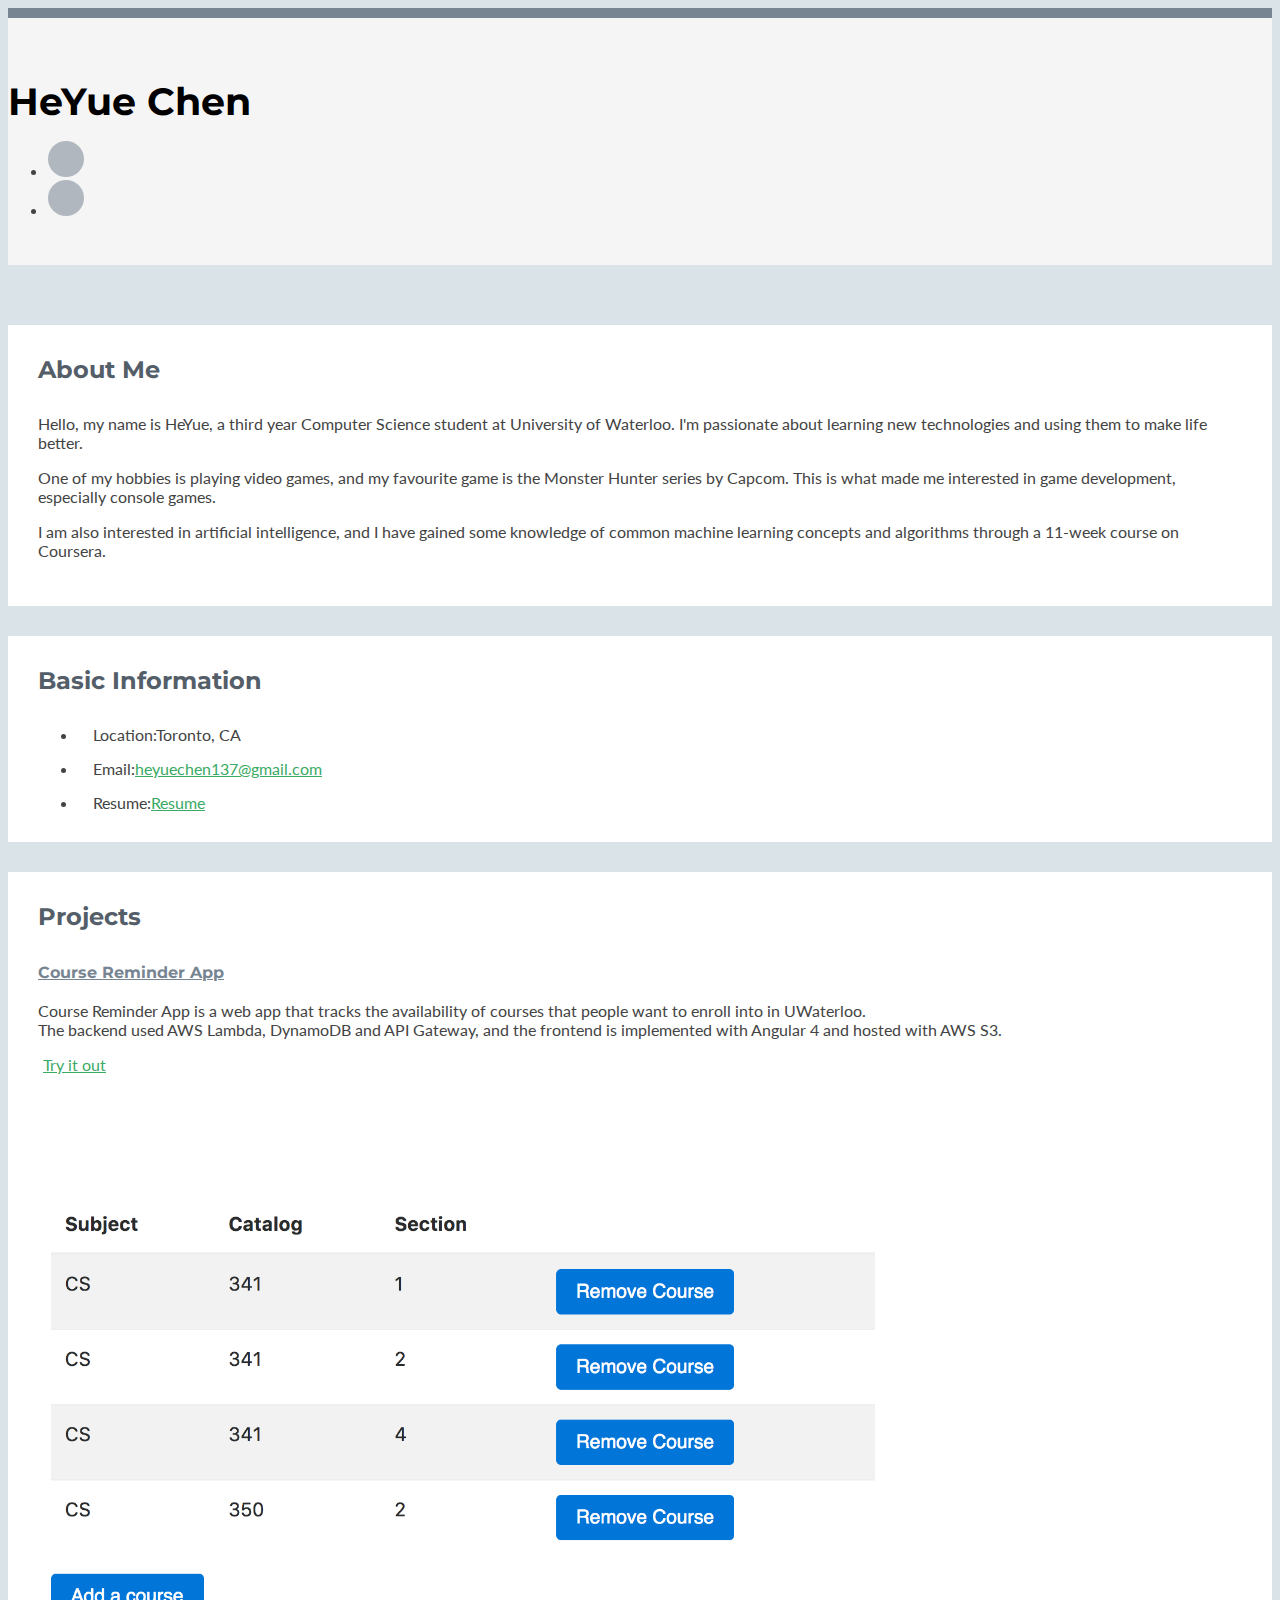
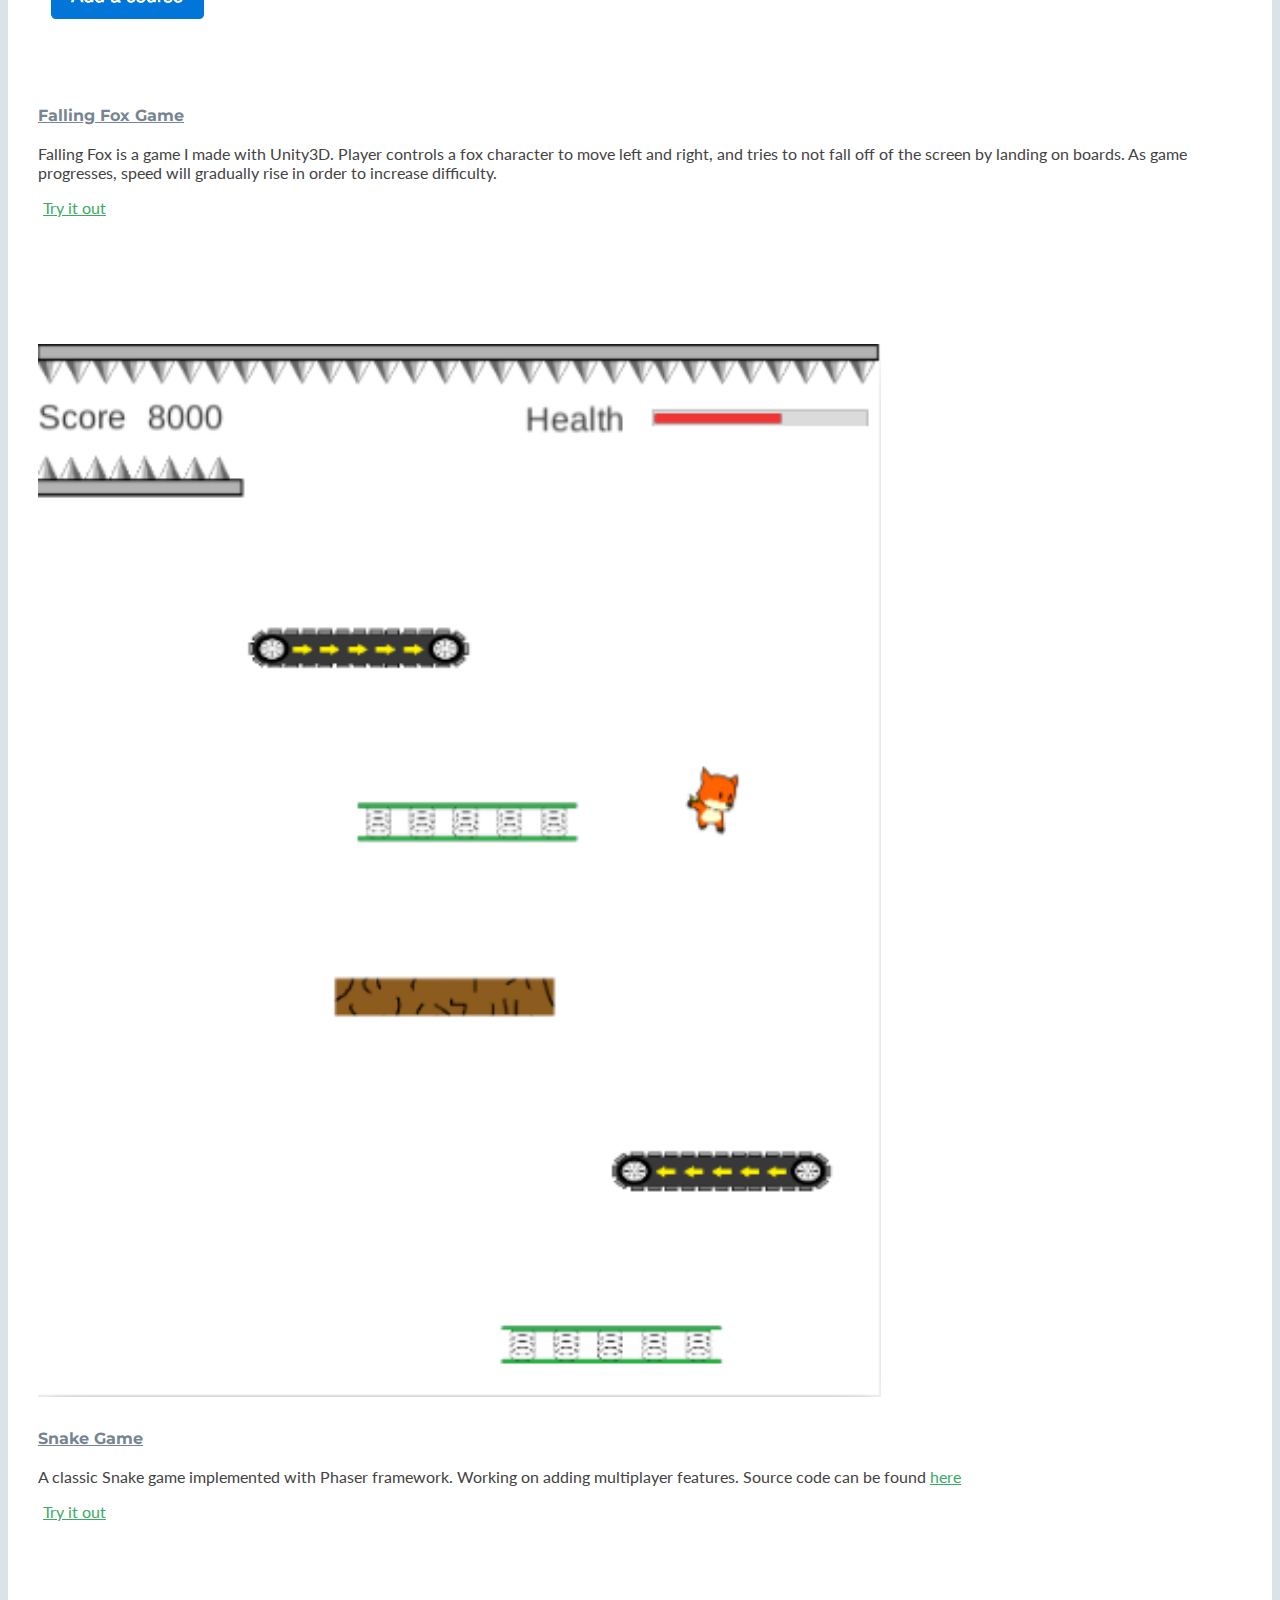
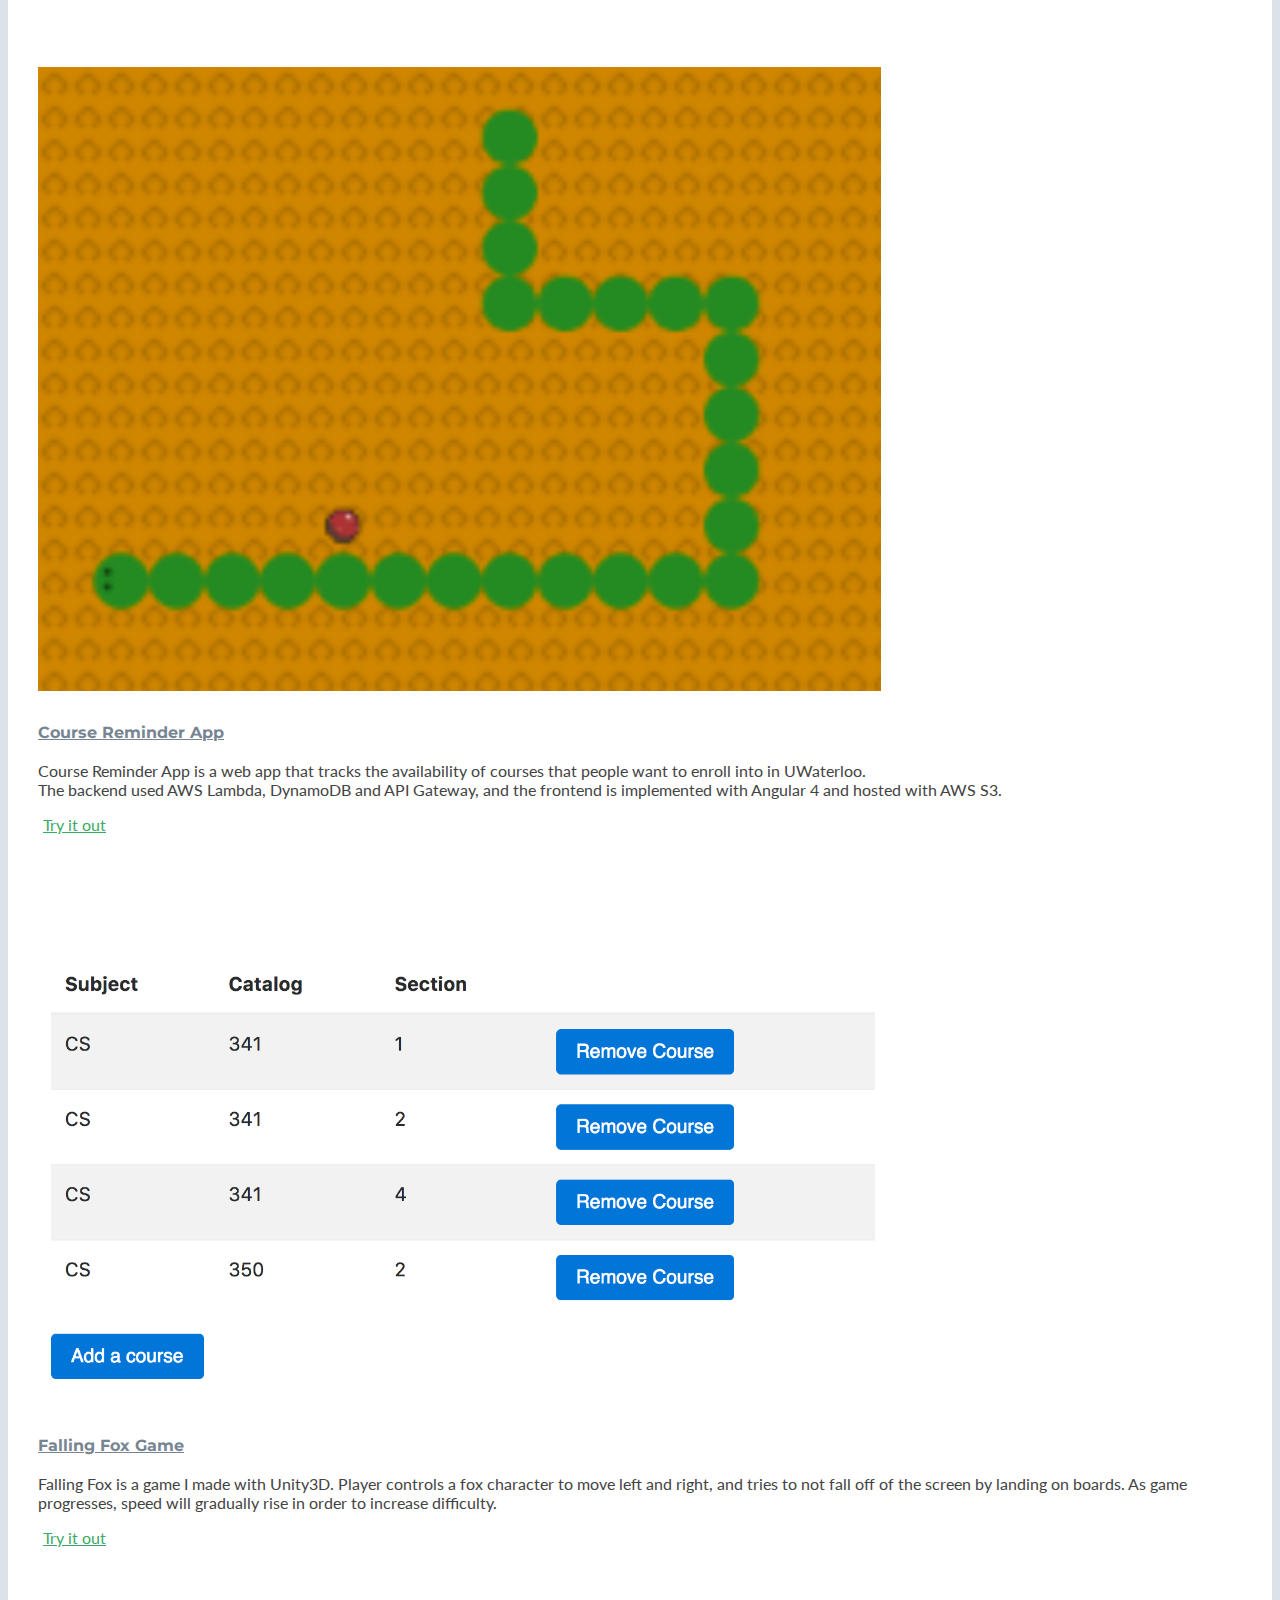
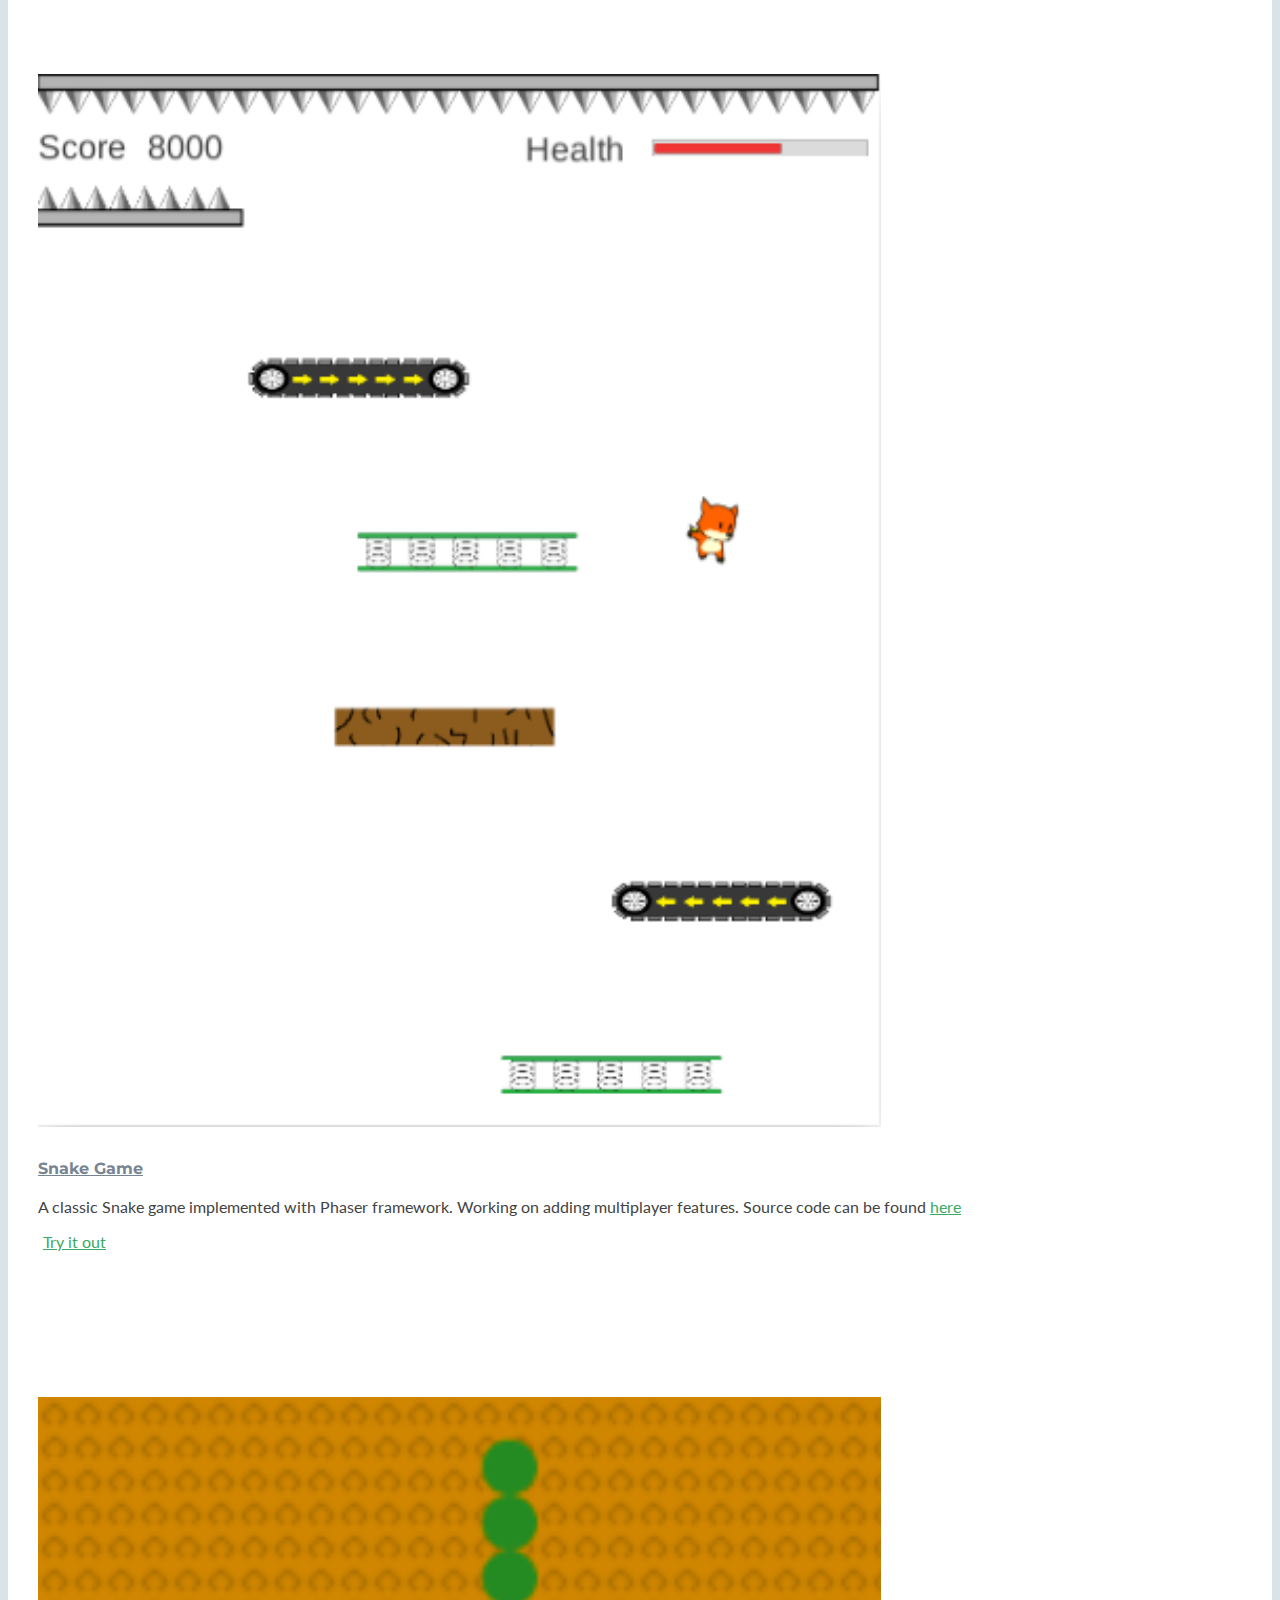
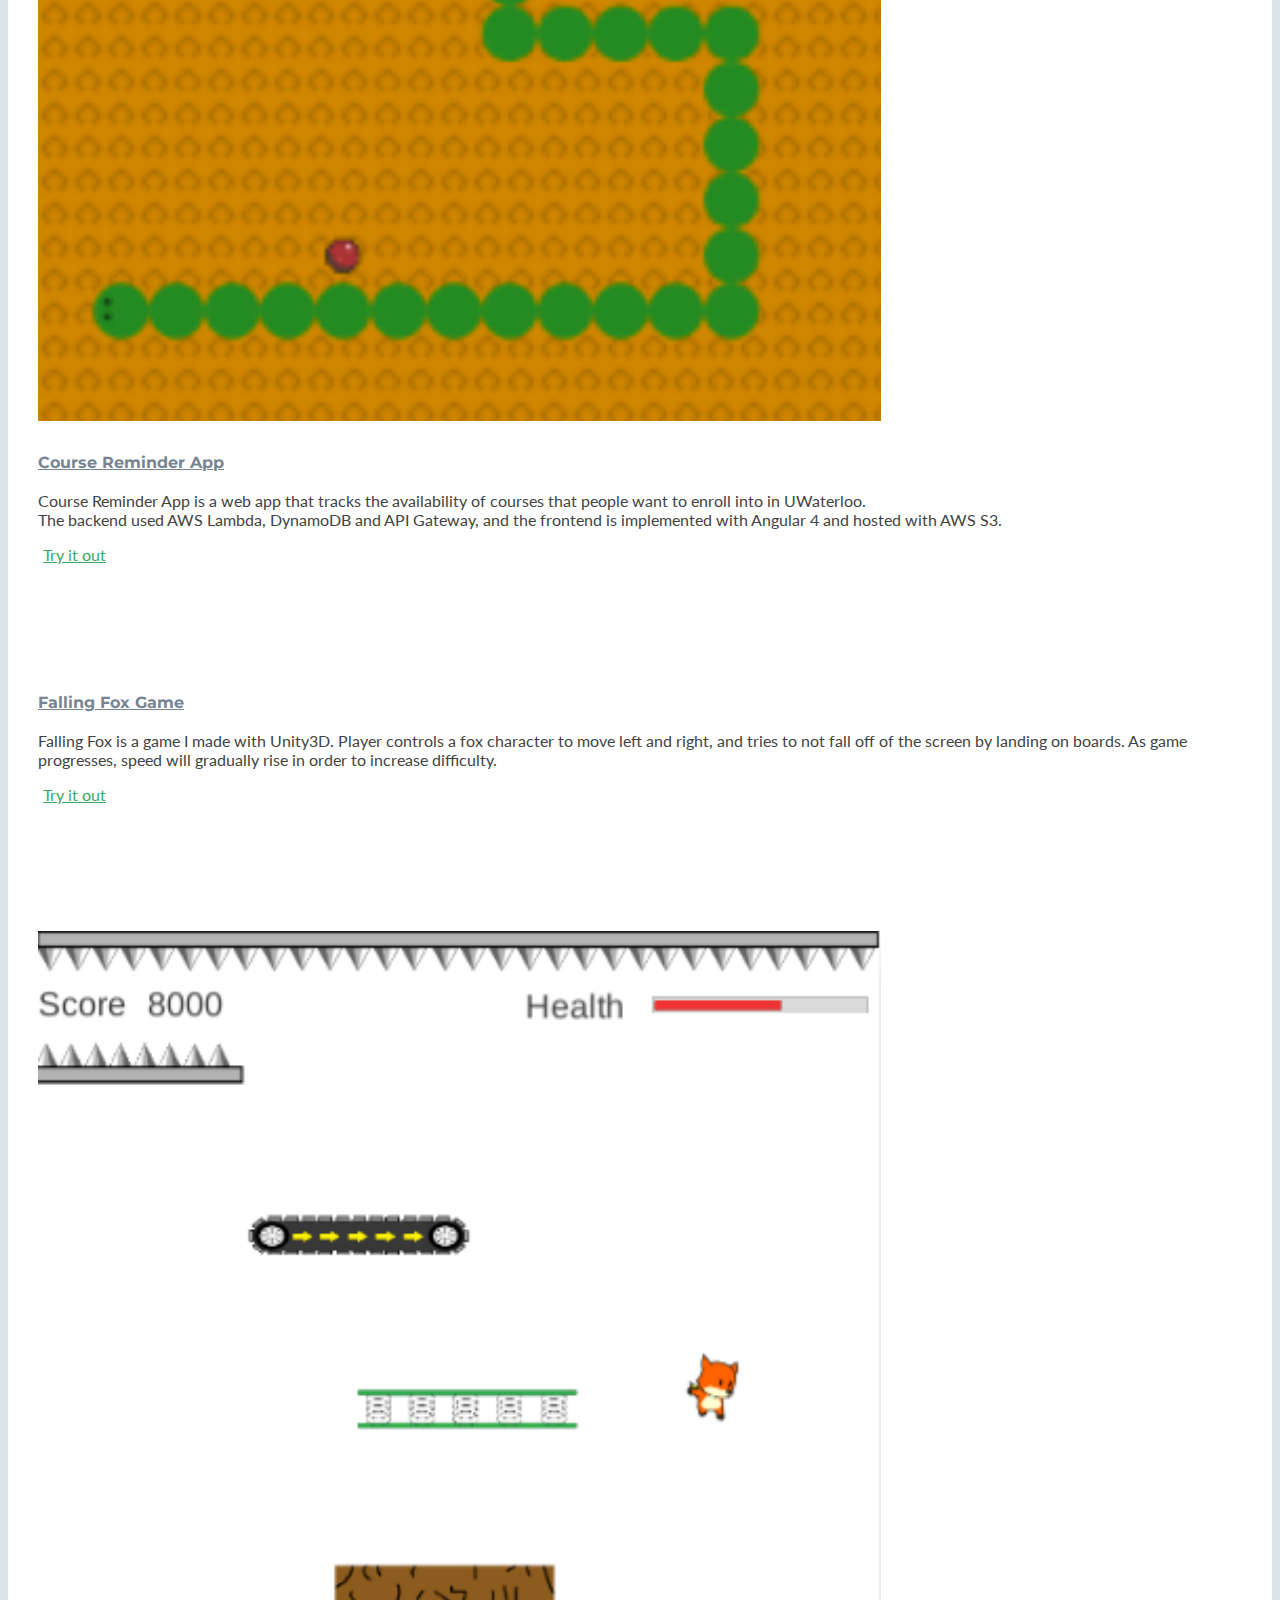
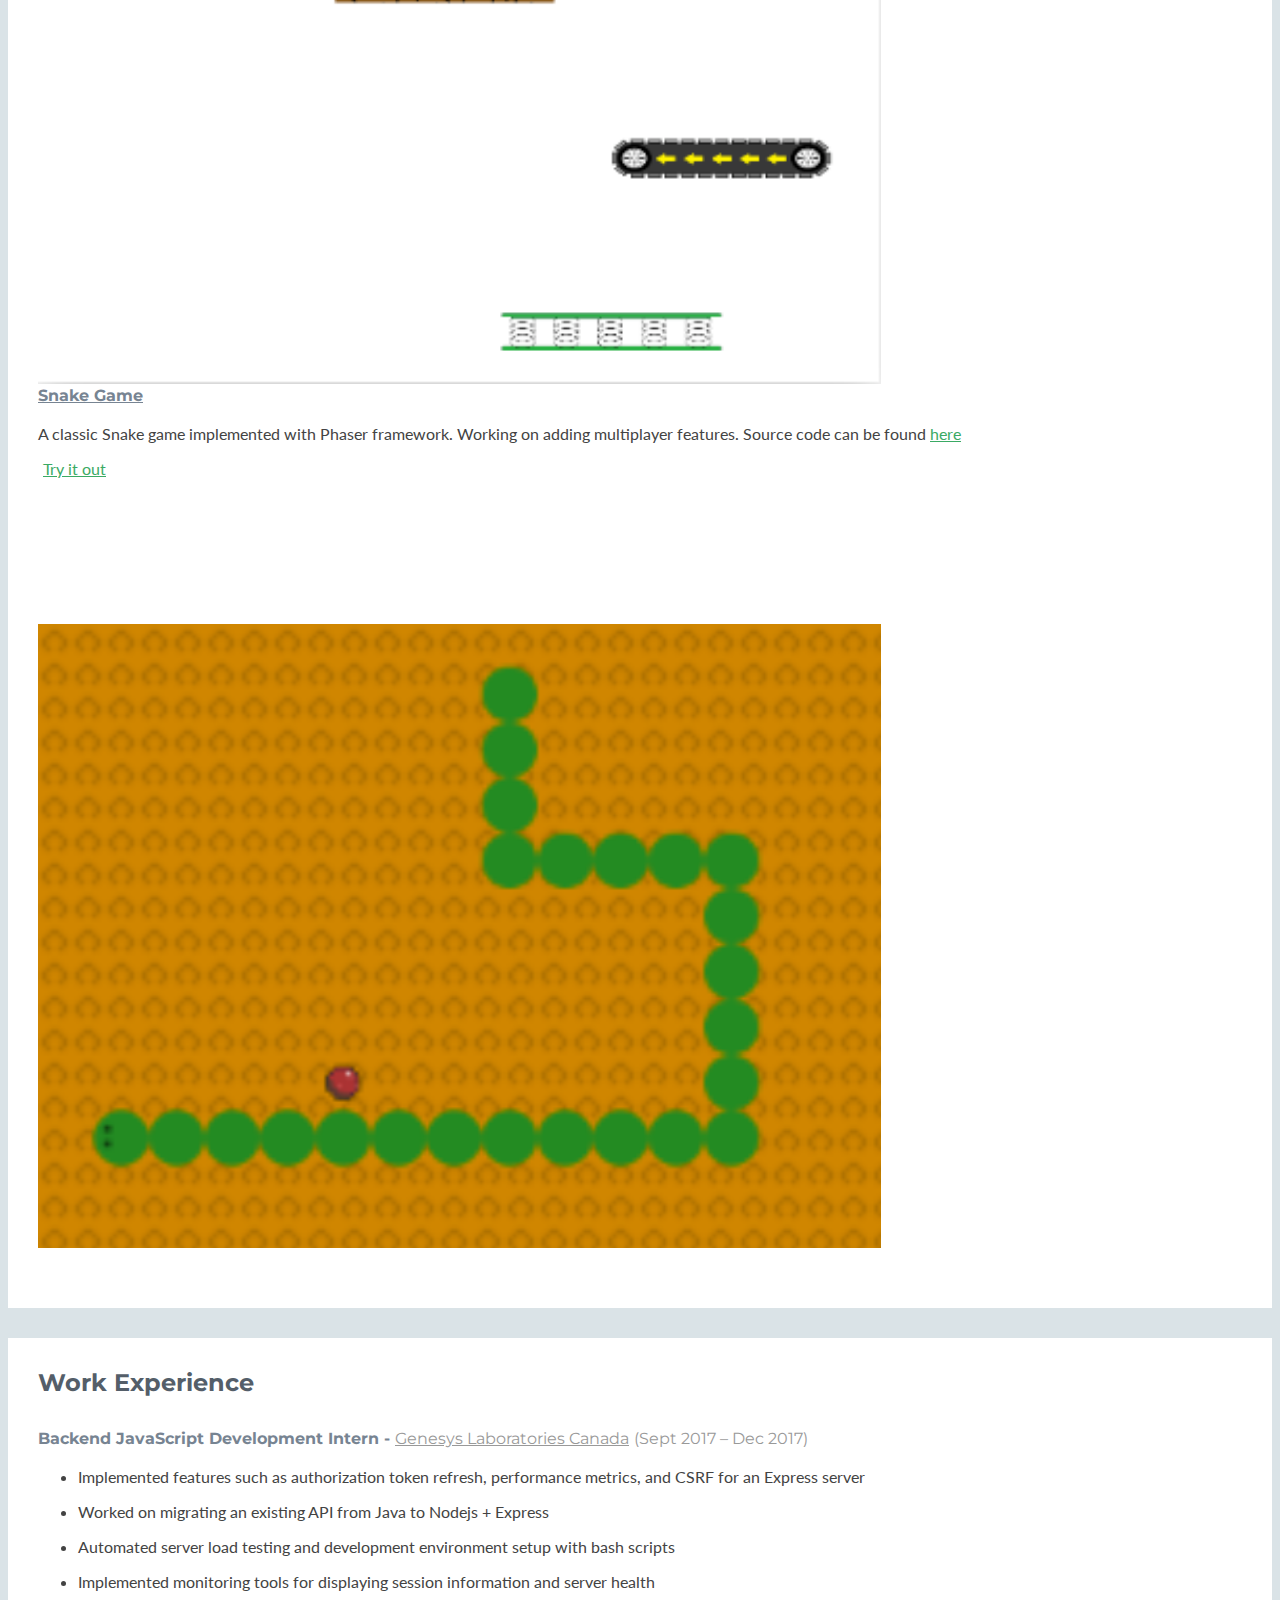
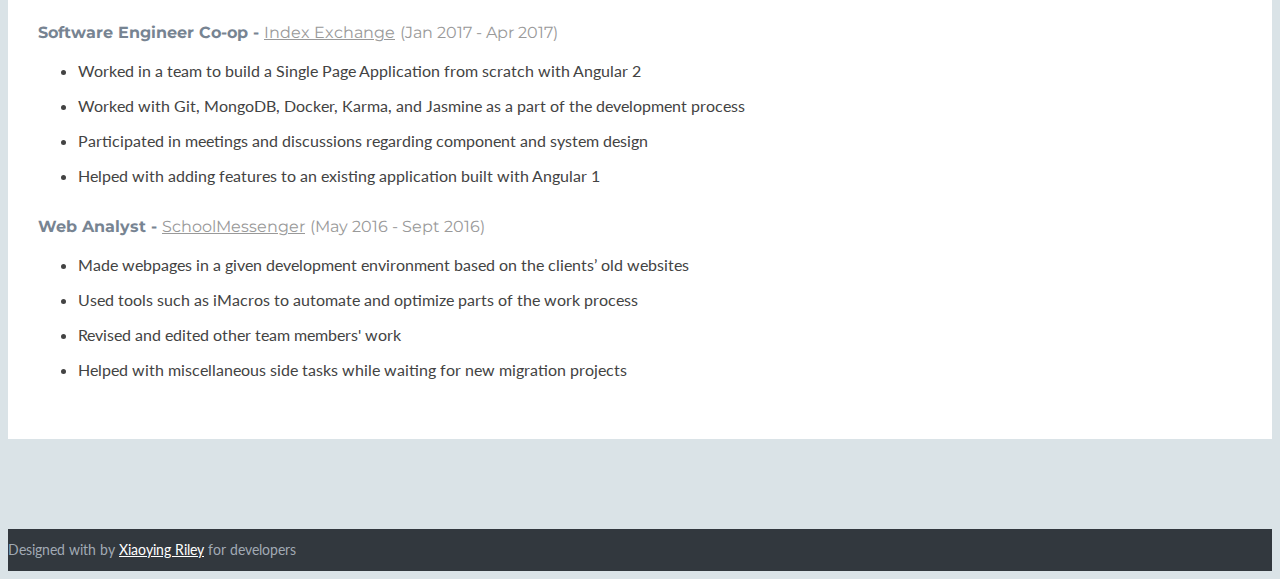
==== index.html @ 83002ecf "Fixed missing </div>" ====
<!DOCTYPE html>
<html>
<head>    
    <link rel="shortcut icon" href="favicon.ico">  
    <link href='http://fonts.googleapis.com/css?family=Lato:300,400,300italic,400italic' rel='stylesheet' type='text/css'>
    <link href='http://fonts.googleapis.com/css?family=Montserrat:400,700' rel='stylesheet' type='text/css'> 
    <!-- Global CSS -->
    <link rel="stylesheet" href="assets/plugins/bootstrap/css/bootstrap.min.css">   
    <!-- Plugins CSS -->
    <link rel="stylesheet" href="assets/plugins/font-awesome/css/font-awesome.css">
    
    <!-- Theme CSS -->  
    <link id="theme-style" rel="stylesheet" href="assets/css/styles.css">
    
</head> 

<body>
    <!-- ******HEADER****** --> 
    <header class="header">
        <div class="container">                       
            <div class="profile-content pull-left">
                <h1 class="name" style="color:black">HeYue Chen</h1> 
                <ul class="social list-inline">
                    <li><a href="https://www.linkedin.com/in/he-yue-chen-882271108" target="_blank"><i class="fa fa-linkedin"></i></a></li>
                    <li><a href="https://github.com/Kiwi137" target="_blank"><i class="fa fa-github-alt"></i></a></li>                                 
                </ul> 
            </div><!--//profile-->
            <!-- <a class="btn btn-cta-primary pull-right" href="http://themes.3rdwavemedia.com/" target="_blank"><i class="fa fa-paper-plane"></i> Contact Me</a>  -->             
        </div><!--//container-->
    </header><!--//header-->
    
    <div class="container sections-wrapper">
        <div class="row">
            <div class="primary col-md-8 col-sm-12 col-xs-12">
                <section class="about section">
                    <div class="section-inner">
                        <h2 class="heading">About Me</h2>
                        <div class="content">
                            <p>Hello, my name is HeYue, a third year Computer Science student at University of Waterloo. I'm passionate about learning new technologies and using them to make life better.</p>
                            <p>One of my hobbies is playing video games, and my favourite game is the Monster Hunter series by Capcom. This is what made me interested in game development, especially console games.</p>
                            <p>I am also interested in artificial intelligence, and I have gained some knowledge of common machine learning concepts and algorithms through a 11-week course on Coursera.</p>
                        </div><!--//content-->
                    </div><!--//section-inner-->                 
                </section><!--//section-->
                
                

            </div><!--//primary-->
            <div class="secondary col-md-4 col-sm-12 col-xs-12">
                 <aside class="info aside section">
                    <div class="section-inner">
                        <h2 class="heading sr-only">Basic Information</h2>
                        <div class="content">
                            <ul class="list-unstyled">
                                <li><i class="fa fa-map-marker"></i><span class="sr-only">Location:</span>Toronto, CA</li>
                                <li><i class="fa fa-envelope-o"></i><span class="sr-only">Email:</span><a href="#">heyuechen137@gmail.com</a></li>
                                <li><i class="fa fa-briefcase"></i><span class="sr-only">Resume:</span><a href="assets/files/resume.pdf">Resume</a></li>
                            </ul>
                        </div><!--//content-->  
                    </div><!--//section-inner-->                 
                </aside><!--//aside-->

            
            </div><!--//secondary-->    
        </div><!--//row-->
        <div class="row">
            <div class="primary col-xs-12">
                <section class="projects section">
                    <div class="section-inner">
                        <h2 class="heading">Projects</h2>
                        <div class="content">
                            <div class="visible-xs">
                                <div class="item row">
                                <div class="col-xs-12" >
                                    <div class="project_des">
                                        <h3 class="title"><a href="#">Course Reminder App</a></h3>
                                        <p class="summary">
                                            Course Reminder App is a web app that tracks the availability of courses that people want to enroll into in UWaterloo. <br>
                                            The backend used AWS Lambda, DynamoDB and API Gateway, and the frontend is implemented with Angular 4 and hosted with AWS S3.
                                        </p>
                                        <p><a class="more-link" href="http://course-reminder.s3-website-us-east-1.amazonaws.com/home" target="_blank"><i class="fa fa-external-link"></i> Try it out</a></p>
                                    </div>
                                    <div>
                                        <img src="assets/images/projects/CourseReminderApp.png" style="width:70%;height:70%;" align="middle">
                                    </div>
                                </div>
                                </div>
                                <div class="item row">
                                <div class="col-xs-12" >
                                    <div class="project_des">
                                        <h3 class="title"><a href="#">Falling Fox Game</a></h3>
                                        <p class="summary">Falling Fox is a game I made with Unity3D. Player controls a fox character to move left and right, and tries to not fall off of the screen by landing on boards. As game progresses, speed will gradually rise in order to increase difficulty. </p>
                                        <p><a class="more-link" href="https://kiwi137.github.io/Falling%20Fox%20Game/index.html" target="_blank"><i class="fa fa-external-link"></i> Try it out</a></p>
                                    </div>
                                    <div>
                                        <img src="assets/images/projects/FallingFoxGameplay.png" style="width:70%;height:70%;" align="middle">
                                    </div>
                                </div>
                                </div>
                                <div class="item row">
                                <div class="col-xs-12" >
                                    <div class="project_des">
                                        <h3 class="title"><a href="#">Snake Game</a></h3>
                                        <p class="summary">A classic Snake game implemented with Phaser framework. Working on adding multiplayer features. Source code can be found <a href="https://github.com/Kiwi137/PhaserSnakeGame" target="_blank">here</a></p>
                                        <p><a class="more-link" href="https://polar-fortress-21777.herokuapp.com/" target="_blank"><i class="fa fa-external-link"></i> Try it out</a></p>
                                    </div>
                                    <div>
                                        <img src="assets/images/projects/SnakeGameplay.png" style="width:70%;height:70%;" align="middle">
                                    </div>
                                </div>
                                </div>
                            </div>
                            <div class="visible-sm">
                                <div class="item row">
                                    <div class="col-xs-6" >
                                        <div class="project_des">
                                            <h3 class="title"><a href="#">Course Reminder App</a></h3>
                                            <p class="summary">
                                                Course Reminder App is a web app that tracks the availability of courses that people want to enroll into in UWaterloo. <br>
                                                The backend used AWS Lambda, DynamoDB and API Gateway, and the frontend is implemented with Angular 4 and hosted with AWS S3.
                                            </p>
                                            <p><a class="more-link" href="http://course-reminder.s3-website-us-east-1.amazonaws.com/home" target="_blank"><i class="fa fa-external-link"></i> Try it out</a></p>
                                        </div>
                                        <div>
                                            <img src="assets/images/projects/CourseReminderApp.png" style="width:70%;height:70%;" align="middle">
                                        </div>
                                    </div>
                                    <div class="col-xs-6" >
                                        <div class="project_des">
                                            <h3 class="title"><a href="#">Falling Fox Game</a></h3>
                                            <p class="summary">Falling Fox is a game I made with Unity3D. Player controls a fox character to move left and right, and tries to not fall off of the screen by landing on boards. As game progresses, speed will gradually rise in order to increase difficulty. </p>
                                            <p><a class="more-link" href="https://kiwi137.github.io/Falling%20Fox%20Game/index.html" target="_blank"><i class="fa fa-external-link"></i> Try it out</a></p>
                                        </div>
                                        <div>
                                            <img src="assets/images/projects/FallingFoxGameplay.png" style="width:70%;height:70%;" align="middle">
                                        </div>
                                    </div>
                                </div>
                                <div class="item row">
                                    <div class="col-xs-6" >
                                        <div class="project_des">
                                            <h3 class="title"><a href="#">Snake Game</a></h3>
                                            <p class="summary">A classic Snake game implemented with Phaser framework. Working on adding multiplayer features. Source code can be found <a href="https://github.com/Kiwi137/PhaserSnakeGame" target="_blank">here</a></p>
                                            <p><a class="more-link" href="https://polar-fortress-21777.herokuapp.com/" target="_blank"><i class="fa fa-external-link"></i> Try it out</a></p>
                                        </div>
                                        <div>
                                            <img src="assets/images/projects/SnakeGameplay.png" style="width:70%;height:70%;" align="middle">
                                        </div>
                                    </div>
                                </div>  
                            </div>
                            <div class="visible-md visible-lg">
                                <div class="item row">
                                    <div class="col-xs-4" >
                                    <div class="project_des">
                                        <h3 class="title"><a href="#">Course Reminder App</a></h3>
                                        <p class="summary">
                                            Course Reminder App is a web app that tracks the availability of courses that people want to enroll into in UWaterloo. <br>
                                            The backend used AWS Lambda, DynamoDB and API Gateway, and the frontend is implemented with Angular 4 and hosted with AWS S3.
                                        </p>
                                        <p><a class="more-link" href="http://course-reminder.s3-website-us-east-1.amazonaws.com/home" target="_blank"><i class="fa fa-external-link"></i> Try it out</a></p>
                                    </div>
                                    <div>
                                    <div class="col-xs-4" >
                                        <div class="project_des">
                                            <h3 class="title"><a href="#">Falling Fox Game</a></h3>
                                            <p class="summary">Falling Fox is a game I made with Unity3D. Player controls a fox character to move left and right, and tries to not fall off of the screen by landing on boards. As game progresses, speed will gradually rise in order to increase difficulty. </p>
                                            <p><a class="more-link" href="https://kiwi137.github.io/Falling%20Fox%20Game/index.html" target="_blank"><i class="fa fa-external-link"></i> Try it out</a></p>
                                        </div>
                                        <div>
                                            <img src="assets/images/projects/FallingFoxGameplay.png" style="width:70%;height:70%;" align="middle">
                                        </div>
                                    </div>
                                    <div class="col-xs-4" >
                                        <div class="project_des">
                                            <h3 class="title"><a href="#">Snake Game</a></h3>
                                            <p class="summary">A classic Snake game implemented with Phaser framework. Working on adding multiplayer features. Source code can be found <a href="https://github.com/Kiwi137/PhaserSnakeGame" target="_blank">here</a></p>
                                            <p><a class="more-link" href="https://polar-fortress-21777.herokuapp.com/" target="_blank"><i class="fa fa-external-link"></i> Try it out</a></p>
                                        </div>
                                        <div>
                                            <img src="assets/images/projects/SnakeGameplay.png" style="width:70%;height:70%;" align="middle">
                                        </div>
                                    </div>
                                </div>
                            </div>
                        </div><!--//content-->  
                    </div><!--//section-inner-->                 
                </section><!--//section-->
                <section class="experience section">
                    <div class="section-inner">
                        <h2 class="heading">Work Experience</h2>
                        <div class="content">
                            <div class="item">
                                <h3 class="title">Backend JavaScript Development Intern - <span class="place"><a href="#">Genesys Laboratories Canada</a></span> <span class="year">(Sept 2017 – Dec 2017)</span></h3>
                                <ul>
                                    <li><p>Implemented features such as authorization token refresh, performance metrics, and CSRF for an Express server</p></li>
                                    <li><p>Worked on migrating an existing API from Java to Nodejs + Express</p></li>
                                    <li><p>Automated server load testing and development environment setup with bash scripts</p></li>
                                    <li><p>Implemented monitoring tools for displaying session information and server health</p></li>
                                </ul>
                            </div><!--//item-->
                            <div class="item">
                                <h3 class="title">Software Engineer Co-op - <span class="place"><a href="#">Index Exchange</a></span> <span class="year">(Jan 2017 - Apr 2017)</span></h3>
                                <ul>
                                    <li><p>Worked in a team to build a Single Page Application from scratch with Angular 2</p></li>
                                    <li><p>Worked with Git, MongoDB, Docker, Karma, and Jasmine as a part of the development process</p></li>
                                    <li><p>Participated in meetings and discussions regarding component and system design</p></li>
                                    <li><p>Helped with adding features to an existing application built with Angular 1</p></li>
                                </ul>
                            </div><!--//item-->
                            <div class="item">
                                <h3 class="title">Web Analyst - <span class="place"><a href="#">SchoolMessenger</a></span> <span class="year">(May 2016 - Sept 2016)</span></h3>
                                <ul>
                                    <li><p>Made webpages in a given development environment based on the clients’ old websites</p></li>
                                    <li><p>Used tools such as iMacros to automate and optimize parts of the work process</p></li>
                                    <li><p>Revised and edited other team members' work</p></li>
                                    <li><p>Helped with miscellaneous side tasks while waiting for new migration projects</p></li>
                                </ul>
                            </div><!--//item-->
                        </div><!--//content-->  
                    </div><!--//section-inner-->                 
                </section><!--//section-->
            </div>
        </div>
    </div><!--//masonry-->
    
    <!-- ******FOOTER****** --> 
    <footer class="footer">
        <div class="container text-center">
                <!--/* This template is released under the Creative Commons Attribution 3.0 License. Please keep the attribution link below when using for your own project. Thank you for your support. :) If you'd like to use the template without the attribution, you can check out other license options via our website: themes.3rdwavemedia.com */-->
                <small class="copyright">Designed with <i class="fa fa-heart"></i> by <a href="http://themes.3rdwavemedia.com" target="_blank">Xiaoying Riley</a> for developers</small>
        </div><!--//container-->
    </footer><!--//footer-->
          
</body>
</html>
---- assets/css/styles.css ----
/*   
 * Template Name: Developer - Responsive Website Template for Developers
 * Version: 1.5
 * Author: Xiaoying Riley
 * Twitter: @3rdwave_themes
 * License: Creative Commons Attribution 3.0 License
 * Website: http://themes.3rdwavemedia.com/
*/
/* ======= Base ======= */
body {
  font-family: 'Lato', arial, sans-serif;
  color: #434343;
  background: #DAE3E7;
  font-size: 16px;
  -webkit-font-smoothing: antialiased;
  -moz-osx-font-smoothing: grayscale;
}
h1,
h2,
h3,
h4,
h5,
h6 {
  font-family: 'Montserrat', sans-serif;
  font-weight: 700;
  color: #778492;
}
a {
  color: #3AAA64;
  -webkit-transition: all 0.4s ease-in-out;
  -moz-transition: all 0.4s ease-in-out;
  -ms-transition: all 0.4s ease-in-out;
  -o-transition: all 0.4s ease-in-out;
}
a:hover {
  text-decoration: underline;
  color: #5f6b77;
  color: #2d844e;
}
a:focus {
  text-decoration: none;
}
.btn,
a.btn {
  -webkit-transition: all 0.4s ease-in-out;
  -moz-transition: all 0.4s ease-in-out;
  -ms-transition: all 0.4s ease-in-out;
  -o-transition: all 0.4s ease-in-out;
  font-family: 'Montserrat', arial, sans-serif;
  padding: 8px 16px;
  font-weight: bold;
}
.btn .fa,
a.btn .fa {
  margin-right: 5px;
}
.btn:focus,
a.btn:focus {
  color: #fff;
}
a.btn-cta-primary,
.btn-cta-primary {
  background: #54ba4e;
  border: 1px solid #54ba4e;
  color: #fff;
  font-weight: 600;
  text-transform: uppercase;
}
a.btn-cta-primary:hover,
.btn-cta-primary:hover {
  background: #49ac43;
  border: 1px solid #49ac43;
  color: #fff;
}
a.btn-cta-secondary,
.btn-cta-secondary {
  background: #479FC8;
  border: 1px solid #479FC8;
  color: #fff;
  font-weight: 600;
  text-transform: uppercase;
}
a.btn-cta-secondary:hover,
.btn-cta-secondary:hover {
  background: #3893bd;
  border: 1px solid #3893bd;
  color: #fff;
}
.text-highlight {
  color: #32383e;
}
.label-theme {
  background: #3AAA64;
  font-size: 12px;
}
a.dotted-link {
  border-bottom: 1px dotted #778492;
  color: #778492;
}
a.dotted-link:hover {
  text-decoration: none;
  color: #49515a;
}
/*
iframe {

    .header {
        padding: 0;
    }
}

.iframe-wrapper {
    overflow: auto;
    -webkit-overflow-scrolling:touch;
}
*/
/* ======= Header ======= */
.header {
  padding: 30px 0;
  background: #f5f5f5;
  border-top: 10px solid #778492;
}
.header .btn {
  margin-top: 60px;
  font-weight: bold;
}
.header .profile-image {
  margin-right: 30px;
}
.header .profile-content .name {
  color: #49515a;
  font-size: 38px;
  margin-bottom: 5px;
  margin-top: 30px;
}
.header .profile-content .desc {
  color: #778492;
  font-family: "Lato", arial, sans-serif;
  font-weight: 400;
  font-size: 24px;
  margin-top: 0;
  margin-bottom: 15px;
}
.header .profile-content .social a {
  background: #b0b7bf;
  width: 36px;
  height: 36px;
  display: inline-block;
  -webkit-border-radius: 50%;
  -moz-border-radius: 50%;
  -ms-border-radius: 50%;
  -o-border-radius: 50%;
  border-radius: 50%;
  -moz-background-clip: padding;
  -webkit-background-clip: padding-box;
  background-clip: padding-box;
  color: #fff;
  text-align: center;
}
.header .profile-content .social a:hover {
  background: #778492;
}
.header .profile-content .social a .fa {
  font-size: 20px;
  padding-top: 8px;
}
/* ======= Sections======= */
.sections-wrapper {
  padding-top: 60px;
  padding-bottom: 60px;
}
.section {
  margin-bottom: 30px;
}
.section .section-inner {
  background: #fff;
  padding: 30px;
}
.section .heading {
  margin-top: 0;
  margin-bottom: 30px;
  color: #545e69;
  font-size: 24px;
}
.section .content .more-link .fa {
  margin-right: 5px;
  font-size: 14px;
}
/* About Section */
/* Latest Section */
.latest .item {
  margin-bottom: 30px;
}
.latest .item .title {
  font-size: 18px;
  margin-top: 0;
}
.latest .item .title .label {
  margin-left: 5px;
  font-size: 12px;
}
.latest .item .title a {
  color: #778492;
}
.latest .item .title a:hover {
  color: #5f6b77;
}
.latest .item .project-image:hover {
  -webkit-opacity: 0.8;
  -moz-opacity: 0.8;
  opacity: 0.8;
}
.latest .divider {
  margin-bottom: 60px;
}
.latest .featured {
  margin-bottom: 60px;
}
.latest .featured .title {
  margin-bottom: 5px;
  font-size: 20px;
}
.latest .featured .summary {
  margin-bottom: 30px;
  color: #778492;
}
.latest .featured img {
  margin-bottom: 30px;
}
.latest .featured .desc {
  margin-bottom: 30px;
}
.latest .featured-image {
  position: relative;
}
.latest .featured-image .text {
  background: #3AAA64;
  color: #fff;
}
.latest .featured-image .ribbon {
  position: absolute;
  top: -4px;
  right: -4px;
  width: 110px;
  height: 110px;
  overflow: hidden;
}
.latest .featured-image .ribbon .text {
  font-family: 'Montserrat', sans-serif;
  position: relative;
  left: -8px;
  top: 18px;
  width: 158px;
  padding: 10px 10px;
  font-size: 15px;
  font-weight: bold;
  text-align: center;
  text-transform: uppercase;
  color: #fff;
  background-color: #479FC8;
  -webkit-transform: rotate(45deg) translate3d(0, 0, 0);
  -moz-transform: rotate(45deg) translate3d(0, 0, 0);
  -ms-transform: rotate(45deg) translate3d(0, 0, 0);
  -o-transform: rotate(45deg) translate3d(0, 0, 0);
}
.latest .featured-image .ribbon .text:before,
.latest .featured-image .ribbon .text:after {
  content: '';
  position: absolute;
  bottom: -5px;
  border-top: 5px solid #276582;
  border-left: 5px solid transparent;
  border-right: 5px solid transparent;
}
.latest .featured-image .ribbon .text:before {
  left: 0;
}
.latest .featured-image .ribbon .text:after {
  right: 0;
}
/* Projects Section */
.projects .item {
  margin-bottom: 30px;
}
.projects .item .title {
  font-size: 16px;
  margin-top: 0;
  margin-bottom: 5px;
  line-height: 1.5;
}
.projects .item .title a {
  color: #778492;
}
.projects .item .title a:hover {
  color: #5f6b77;
}
/* Work Section */
.experience .item {
  margin-bottom: 30px;
}
.experience .item .title {
  font-size: 16px;
  margin-top: 0;
  margin-bottom: 5px;
  line-height: 1.5;
}
.experience .item .title .place {
  color: #999;
  font-weight: normal;
}
.experience .item .title .place a {
  color: #999;
}
.experience .item .title .place a:hover {
  color: #666666;
}
.experience .item .title .year {
  color: #999;
  font-weight: normal;
}
/* Git section */
.github-graph {
  margin-bottom: 30px;
}
.github-graph .js-calendar-graph-svg {
  max-width: 100%;
}
.ghfeed {
  height: 600px;
}
.ghfeed,
.ghfeed *,
.ghfeed *:before,
.ghfeed *:after {
  -webkit-box-sizing: content-box;
  -moz-box-sizing: content-box;
  box-sizing: content-box;
}
/* Info Section */
.info .fa {
  margin-right: 15px;
  color: #ccd1d6;
}
.info .fa.fa-envelope-o {
  font-size: 14px;
}
.info ul {
  margin-bottom: 0;
}
.info li {
  margin-bottom: 15px;
}
.info li:last-child {
  margin-bottom: 0;
}
/* Skills Section */
.skills .intro {
  margin-bottom: 30px;
}
.skills .skillset .item {
  margin-bottom: 30px;
}
.skills .skillset .level-title {
  font-size: 16px;
  position: relative;
  margin-top: 0;
  margin-bottom: 10;
}
.skills .skillset .level-title .level-label {
  color: #ccd1d6;
  font-size: 14px;
  font-weight: 400;
  font-family: "Lato", arial, sans-serif;
  position: absolute;
  right: 0;
  top: 0;
}
.skills .skillset .level-bar {
  height: 15px;
  background: #e8e8e8;
}
.skills .skillset .level-bar-inner {
  height: 15px;
  background: #66cb8c;
}
/* Testimonials section */
.testimonials .item {
  margin-bottom: 30px;
}
.testimonials .item:last-child {
  margin-bottom: 0;
}
.testimonials .item .quote {
  color: #666;
  font-size: 16px;
  border-left-color: #9fdeb7;
  margin-bottom: 15px;
}
.testimonials .item .quote .fa {
  color: #79d19a;
  margin-right: 15px;
}
.testimonials .item .source {
  font-size: 14px;
  padding-left: 30px;
  font-weight: 500;
}
.testimonials .item .source .name {
  color: #939ea9;
  font-weight: 600;
}
.testimonials .item .source .title {
  color: #999;
}
/* Education section */
.education .item {
  margin-bottom: 30px;
}
.education .item:last-child {
  margin-bottom: 0;
}
.education .item .title {
  font-size: 16px;
  margin-top: 0;
}
.education .item .university {
  font-family: "Lato", arial, sans-serif;
  font-size: 13px;
  color: #999;
  font-weight: 600;
  padding-left: 25px;
}
.education .item .university .year {
  color: #b0b7bf;
  font-weight: 500;
}
/* Language Section */
.languages .item {
  margin-bottom: 15px;
}
.languages .item .title {
  color: #778492;
}
.languages .item .level {
  color: #999;
}
.languages .item:last-child {
  margin-bottom: 0;
}
.languages .item .fa {
  color: #79d19a;
}
/* Blog Section */
.blog .item {
  margin-bottom: 30px;
}
.blog .item .title {
  font-size: 18px;
  line-height: 1.3;
}
.blog .item .title a {
  color: #778492;
}
.blog .item .title a:hover {
  color: #5f6b77;
}
.blog .item:last-child {
  margin-bottom: 0;
}
/* List section */
.list ul li {
  margin-bottom: 10px;
}
.list ul li .fa {
  margin-right: 5px;
}
.list ul li a {
  color: #778492;
}
.list ul li a:hover {
  color: #49515a;
}
/* Credits */
.credits ul li {
  margin-bottom: 10px;
}
.credits ul li .fa {
  margin-right: 5px;
}
.credits ul li a {
  color: #778492;
}
.credits ul li a:hover {
  color: #49515a;
}
.credits .btn {
  margin-bottom: 15px;
}
/* ======= Footer ======= */
.footer {
  background: #32383e;
  color: #fff;
  padding: 10px 0;
}
.footer .copyright {
  line-height: 1.6;
  color: #a1aab4;
  font-size: 14px;
}
.footer a {
  color: #fff;
}
.footer .fa-heart {
  color: #fb866a;
}
.project_des {
  height: 240px;
}
/* Extra small devices (phones, less than 768px) */
@media (max-width: 767px) {
  .header {
    text-align: center;
  }
  .header .profile-image {
    float: none !important;
    margin: 0 auto;
  }
  .header .profile-content {
    float: none !important;
    text-align: center;
  }
  .header .btn {
    margin-top: 30px;
    float: none !important;
  }
  .project-image {
    margin-bottom: 15px;
  }
  .project_des {
    height: 200px;
  }
}
/* Small devices (tablets, 768px and up) */
/* Medium devices (desktops, 992px and up) */
/* Large devices (large desktops, 1200px and up) */
/* Ex-Large devices (large desktops, 1200px and up) */
@media (min-width: 1400px) {
  .container {
    width: 1360px;
  }
}
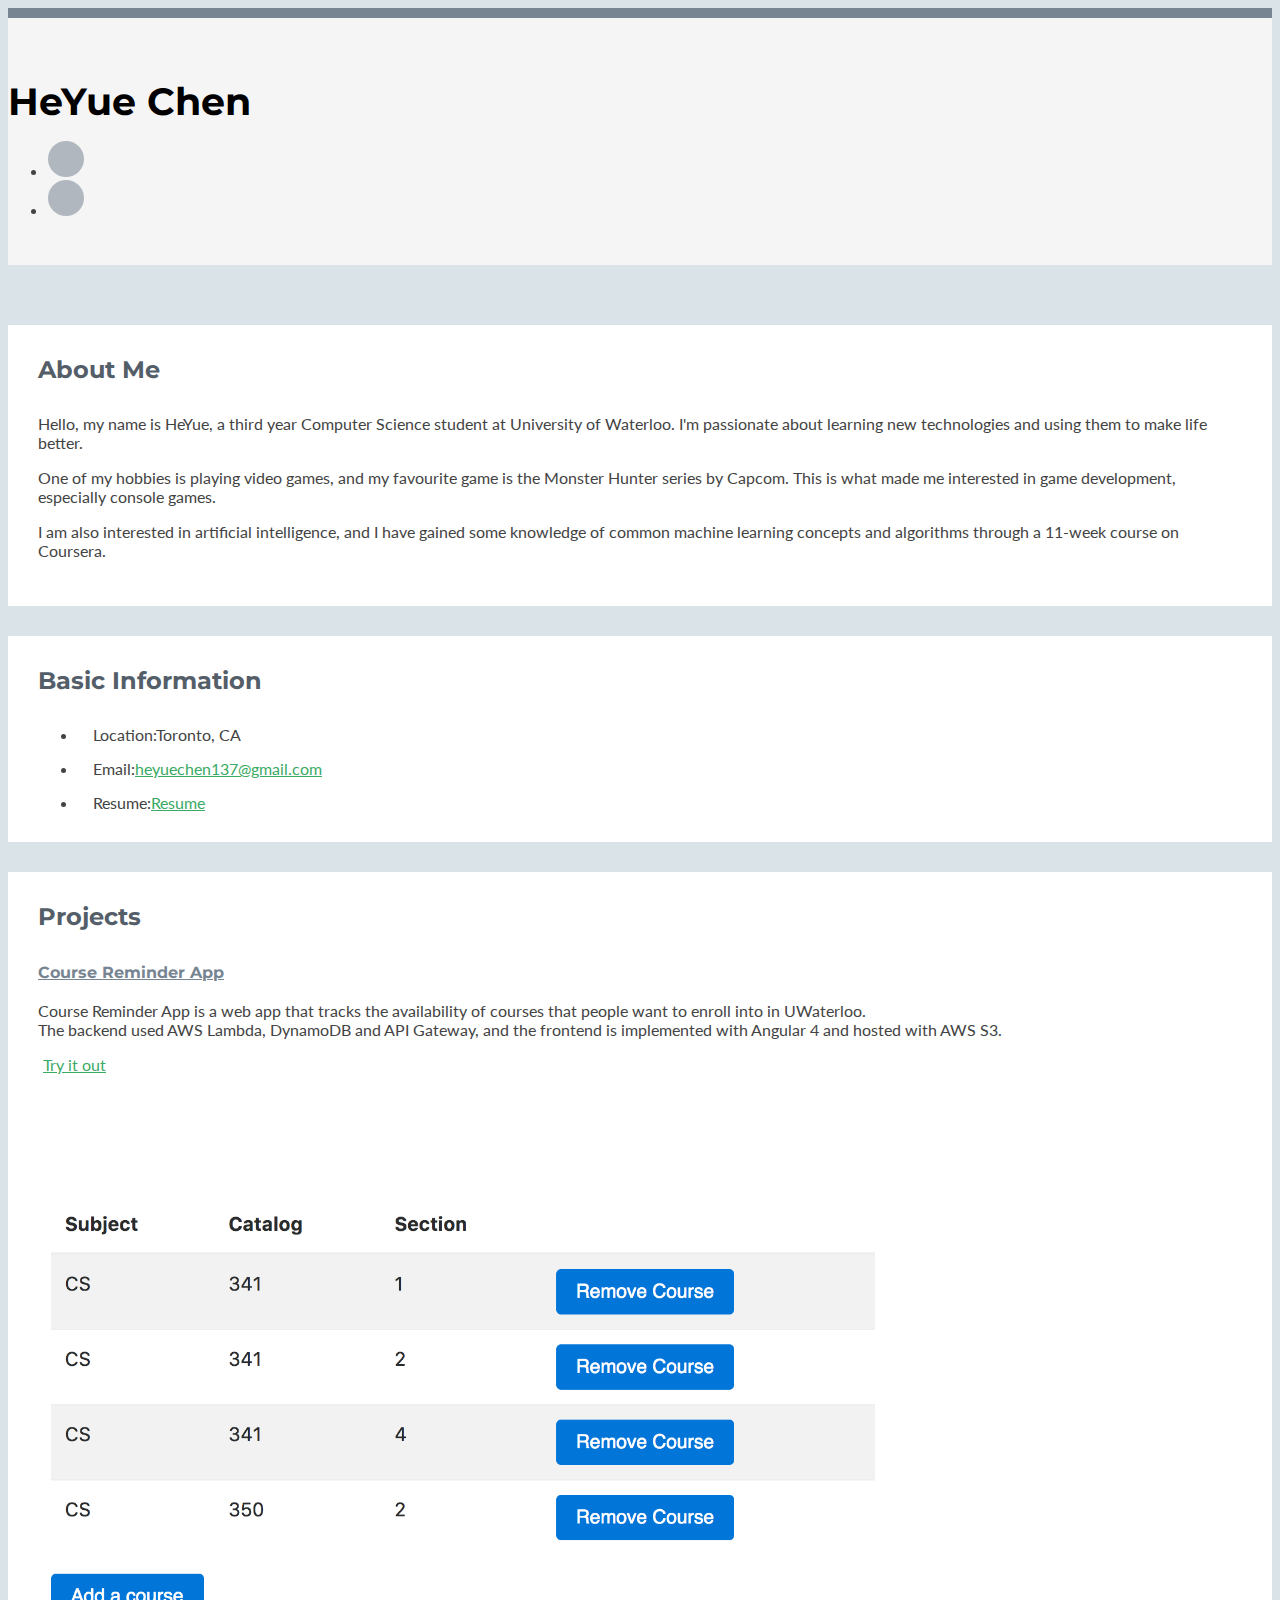
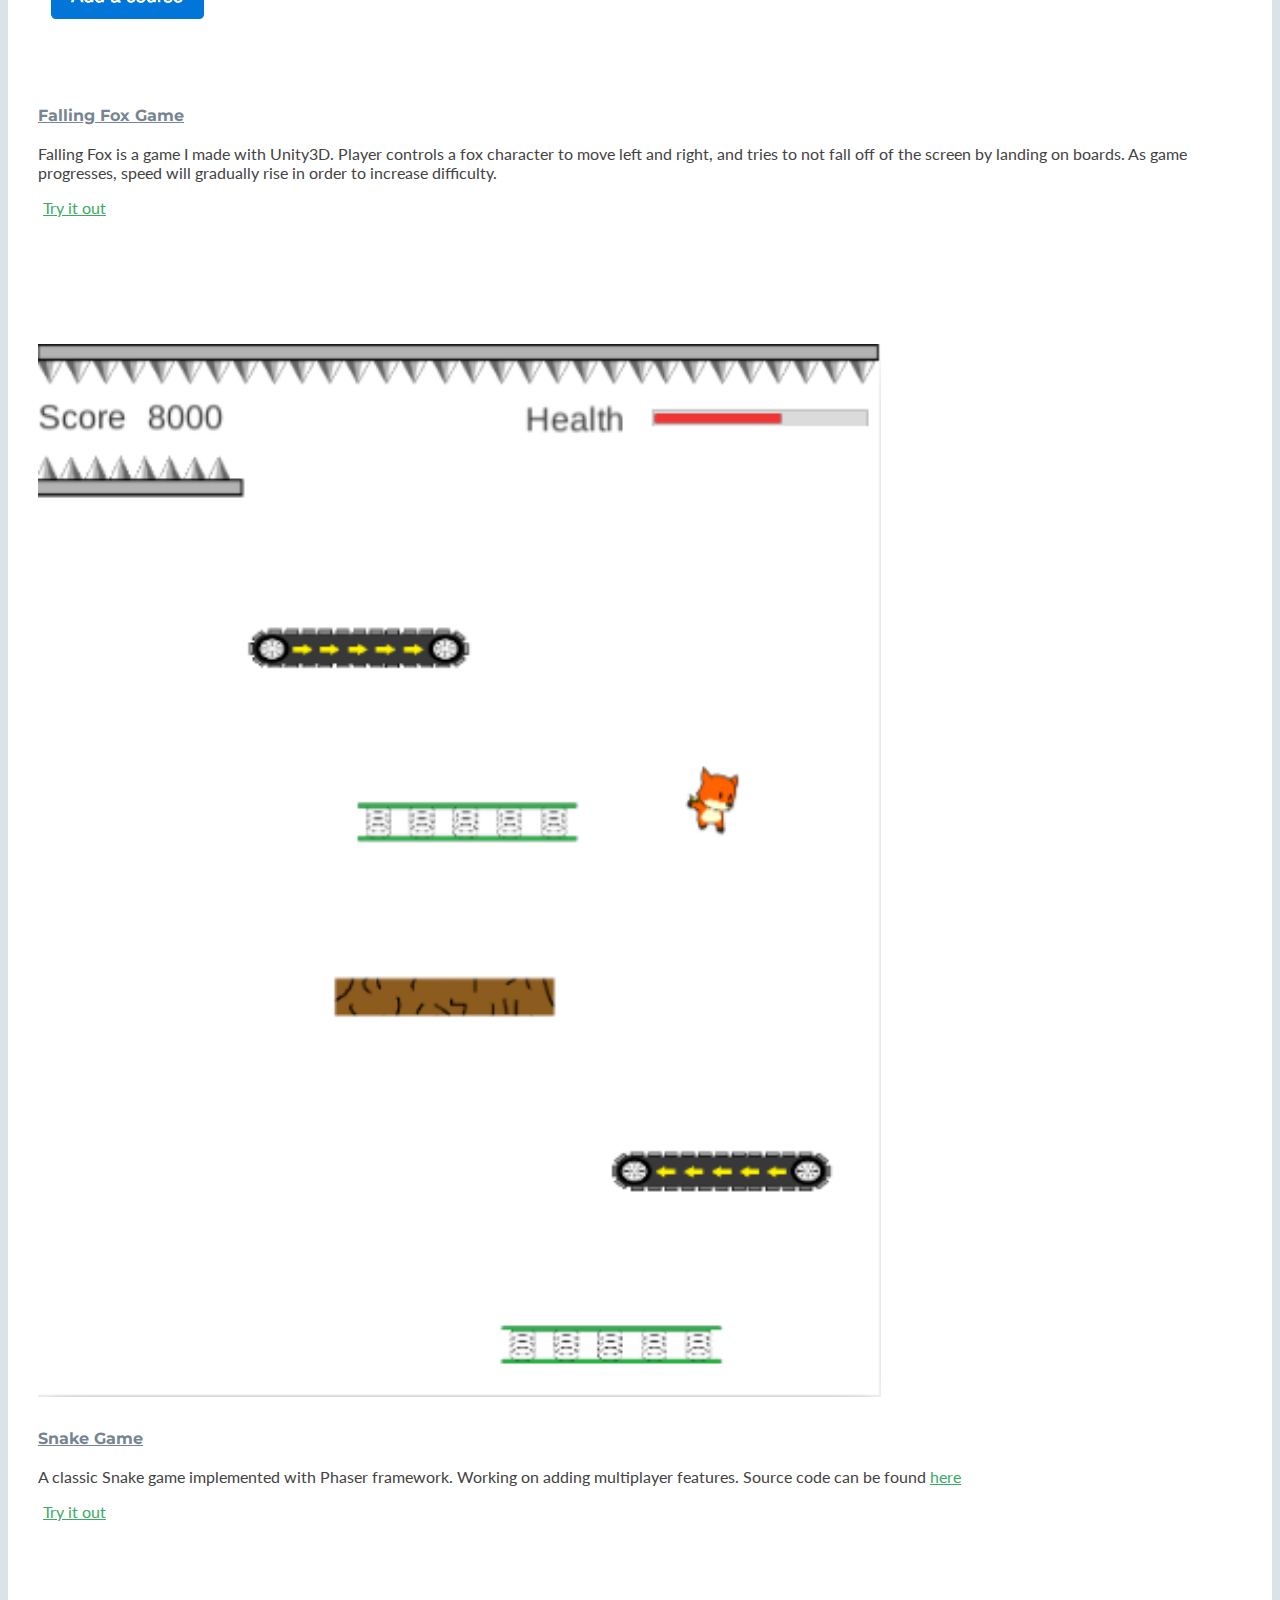
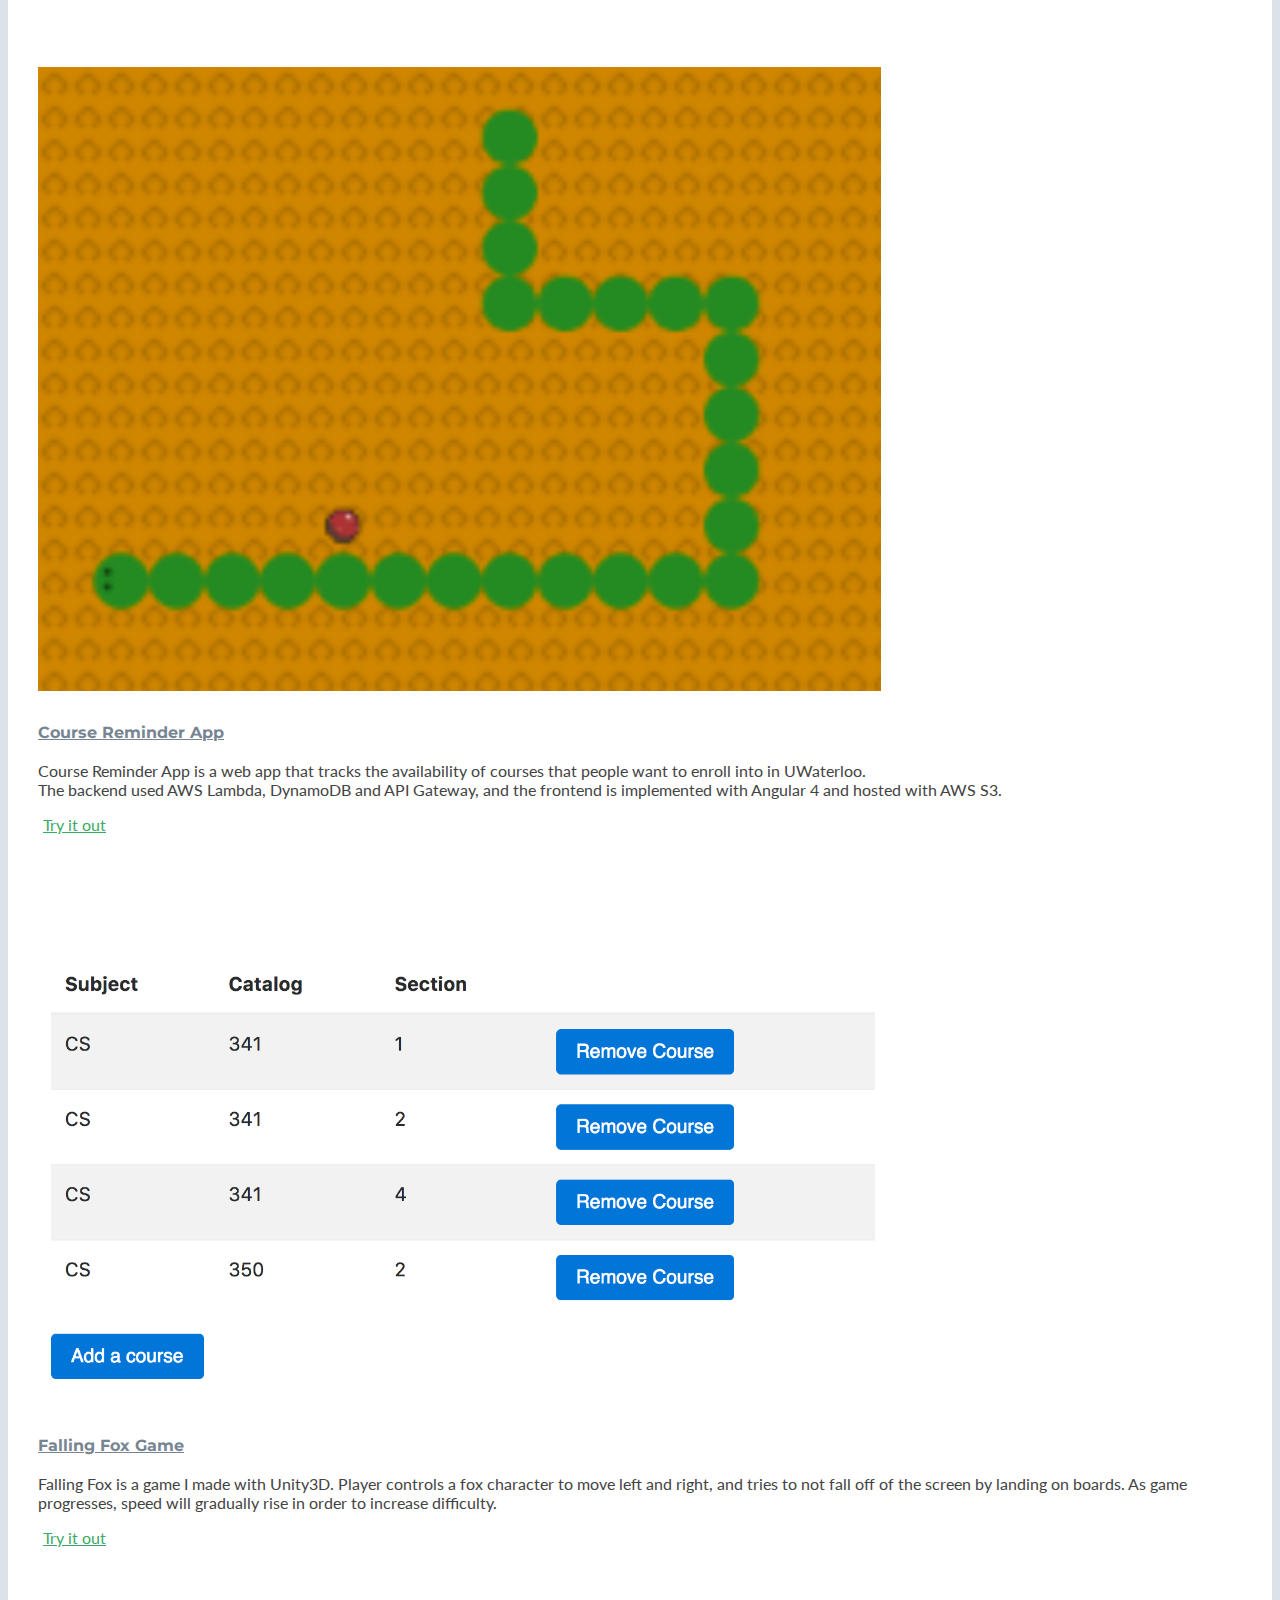
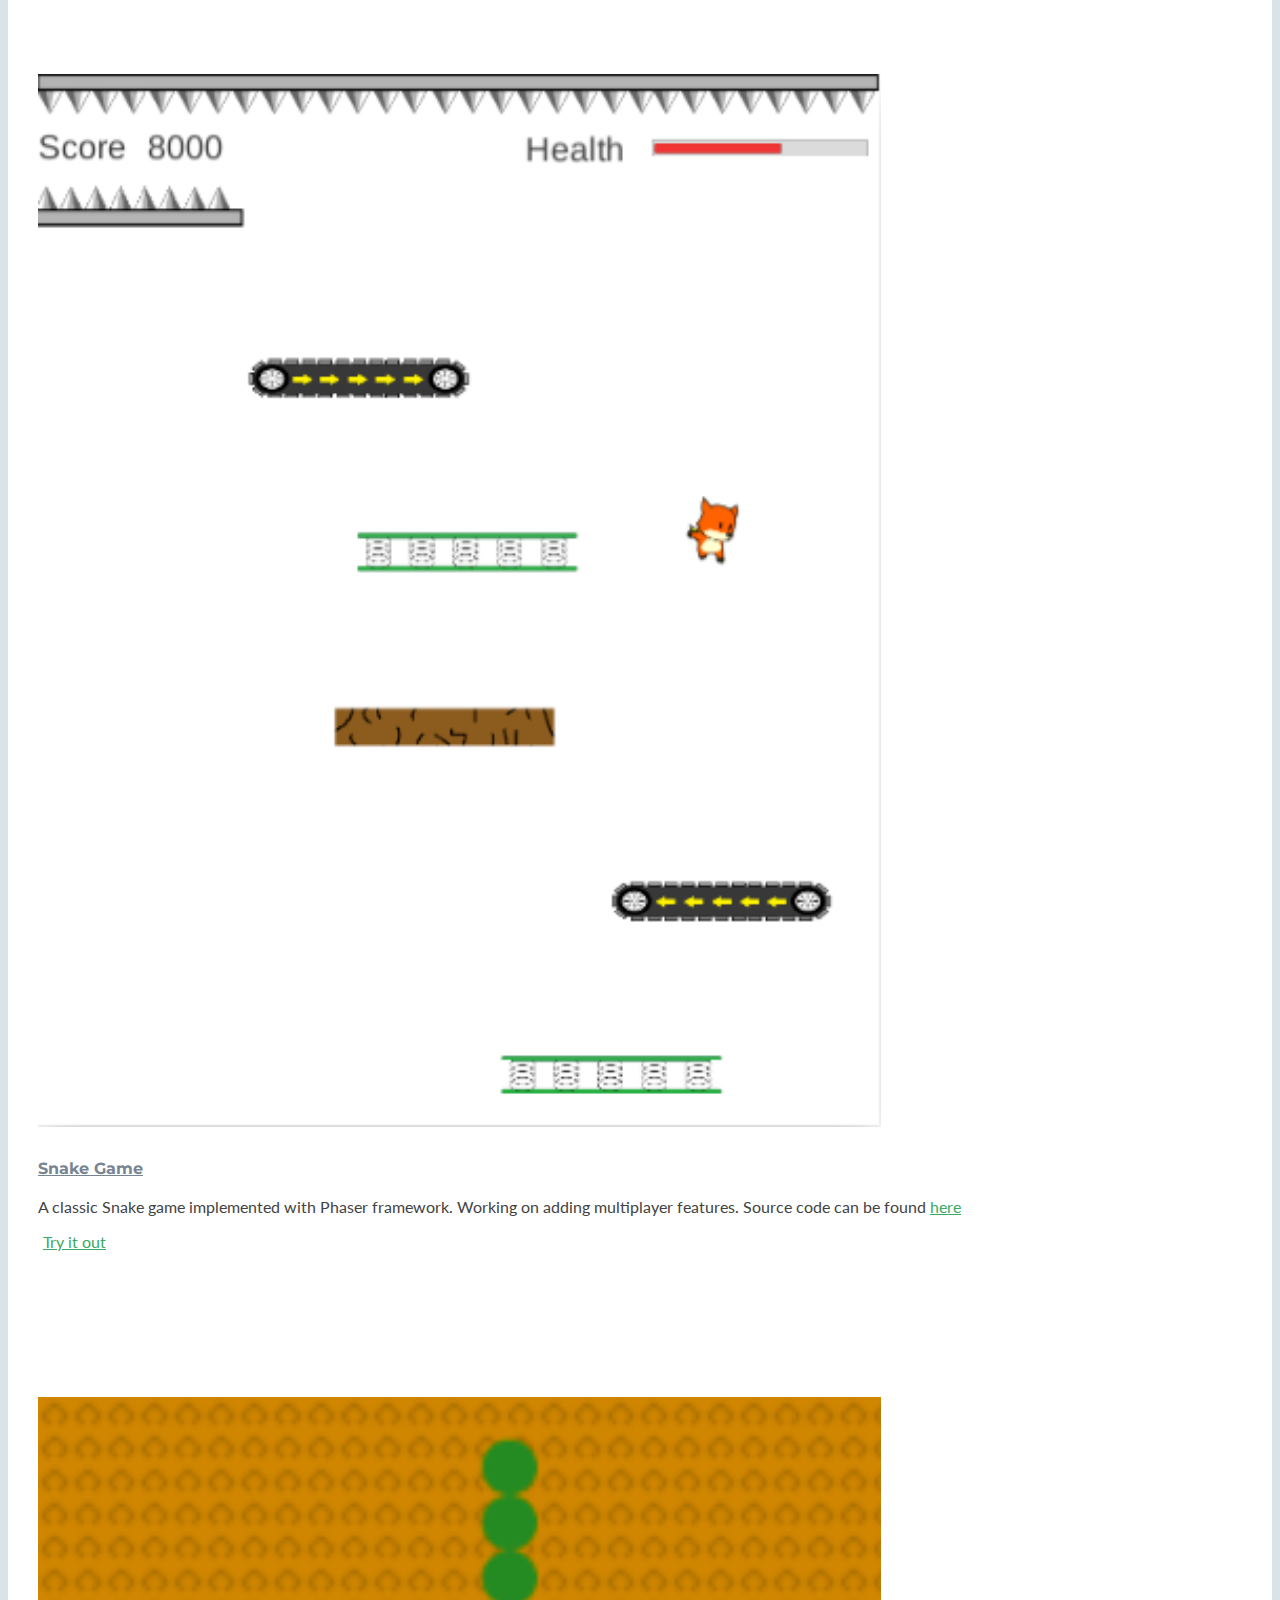
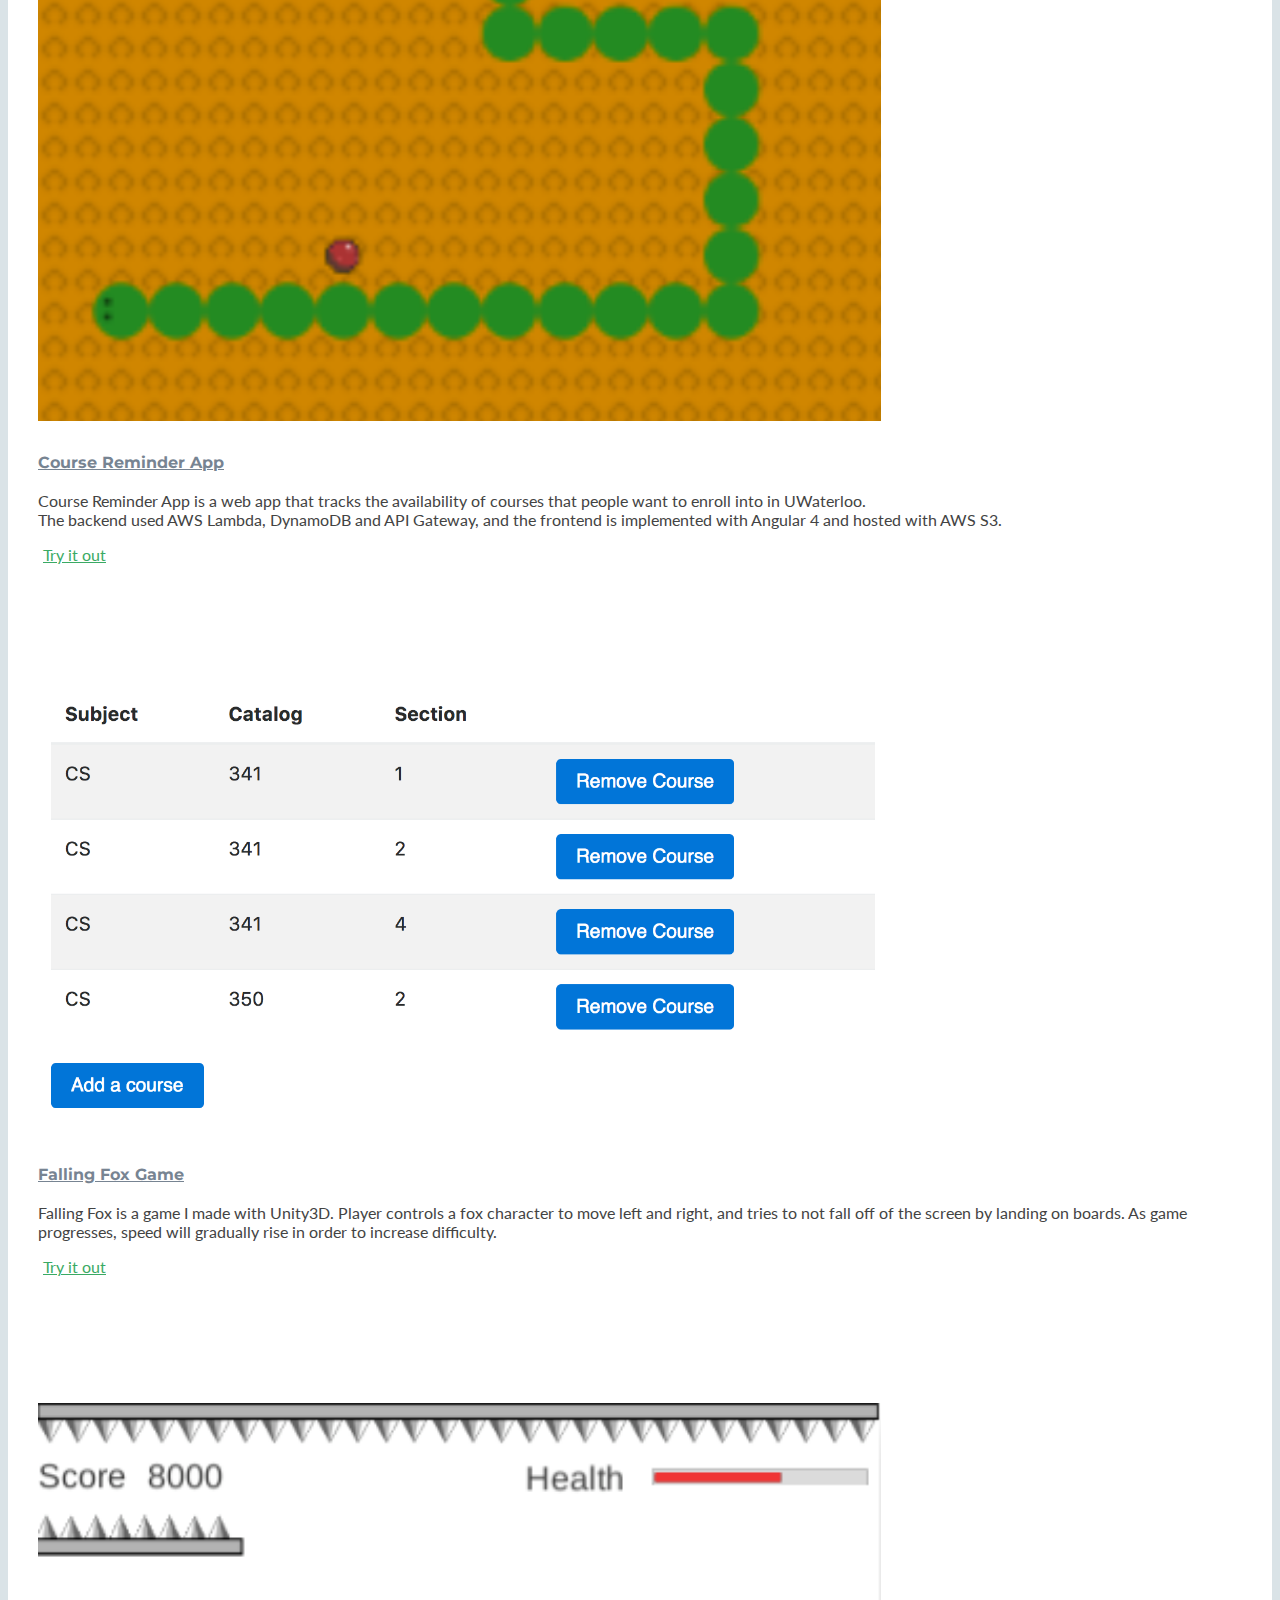
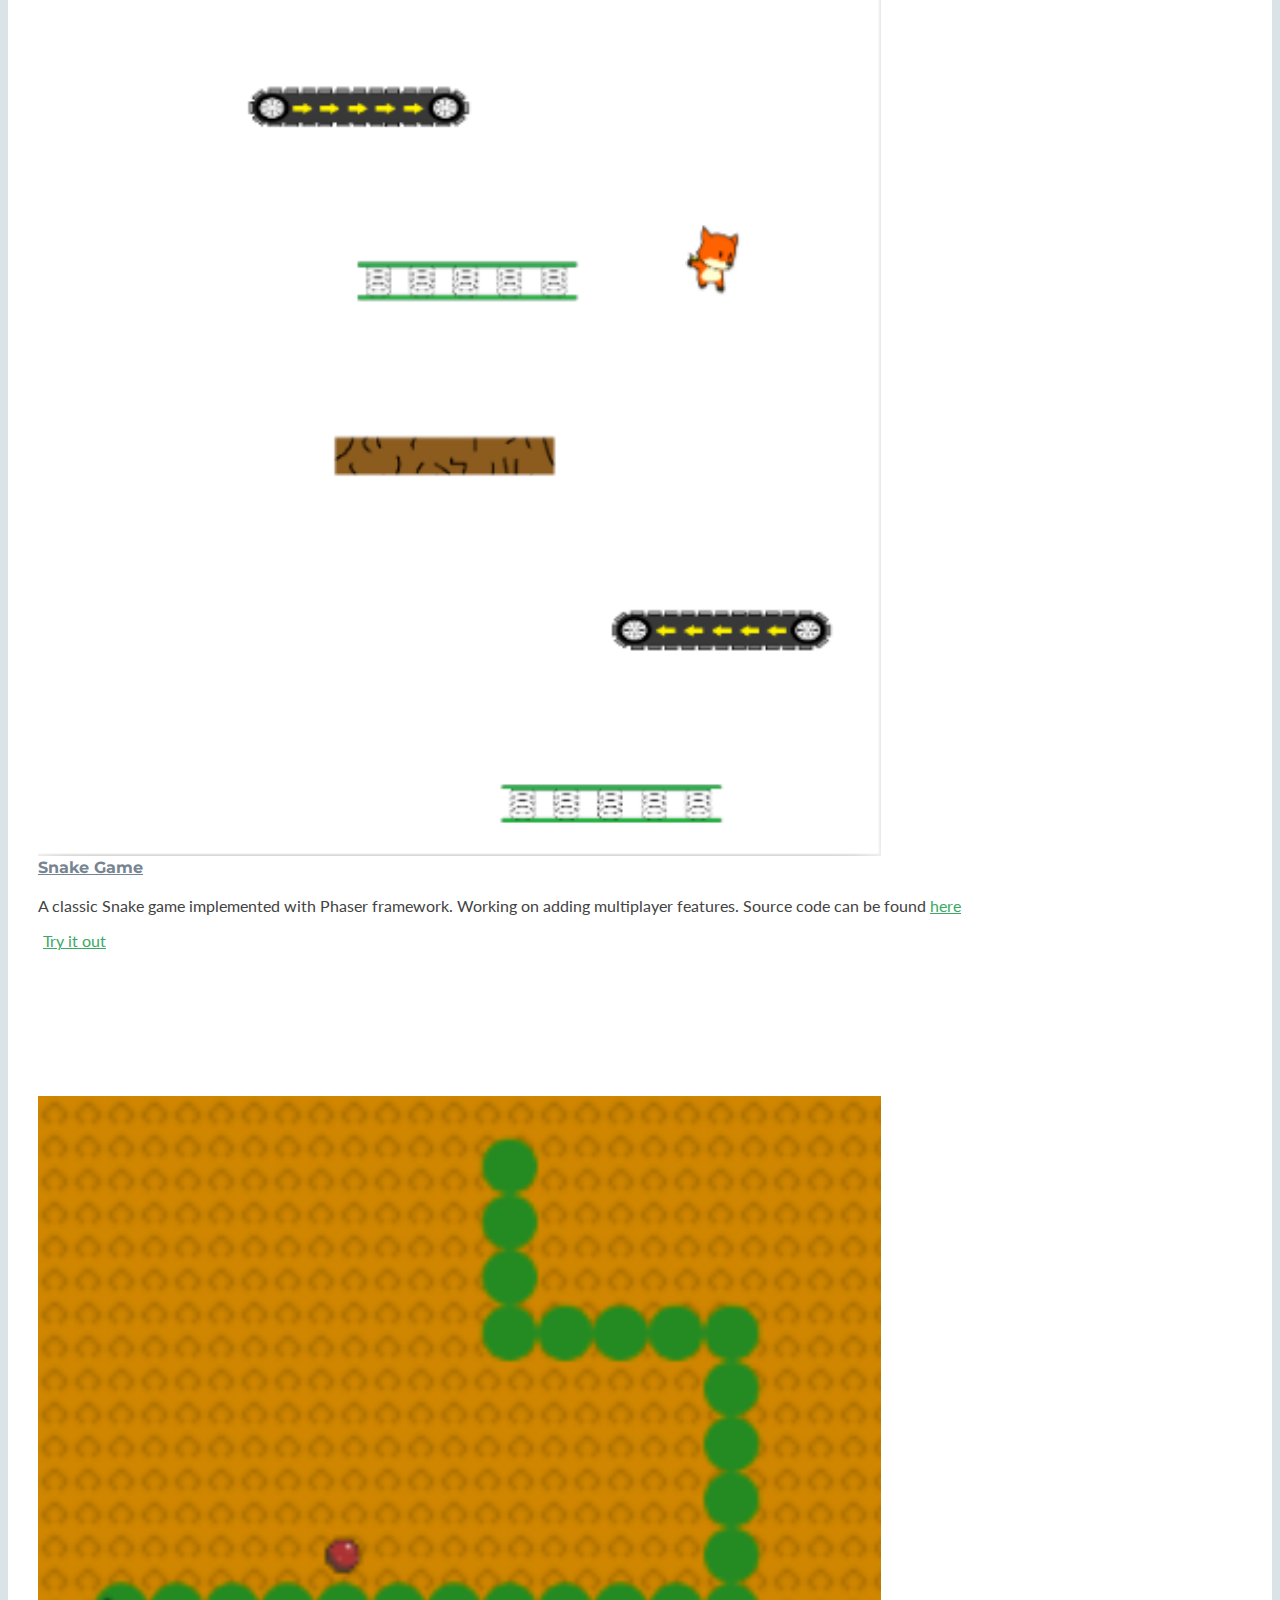
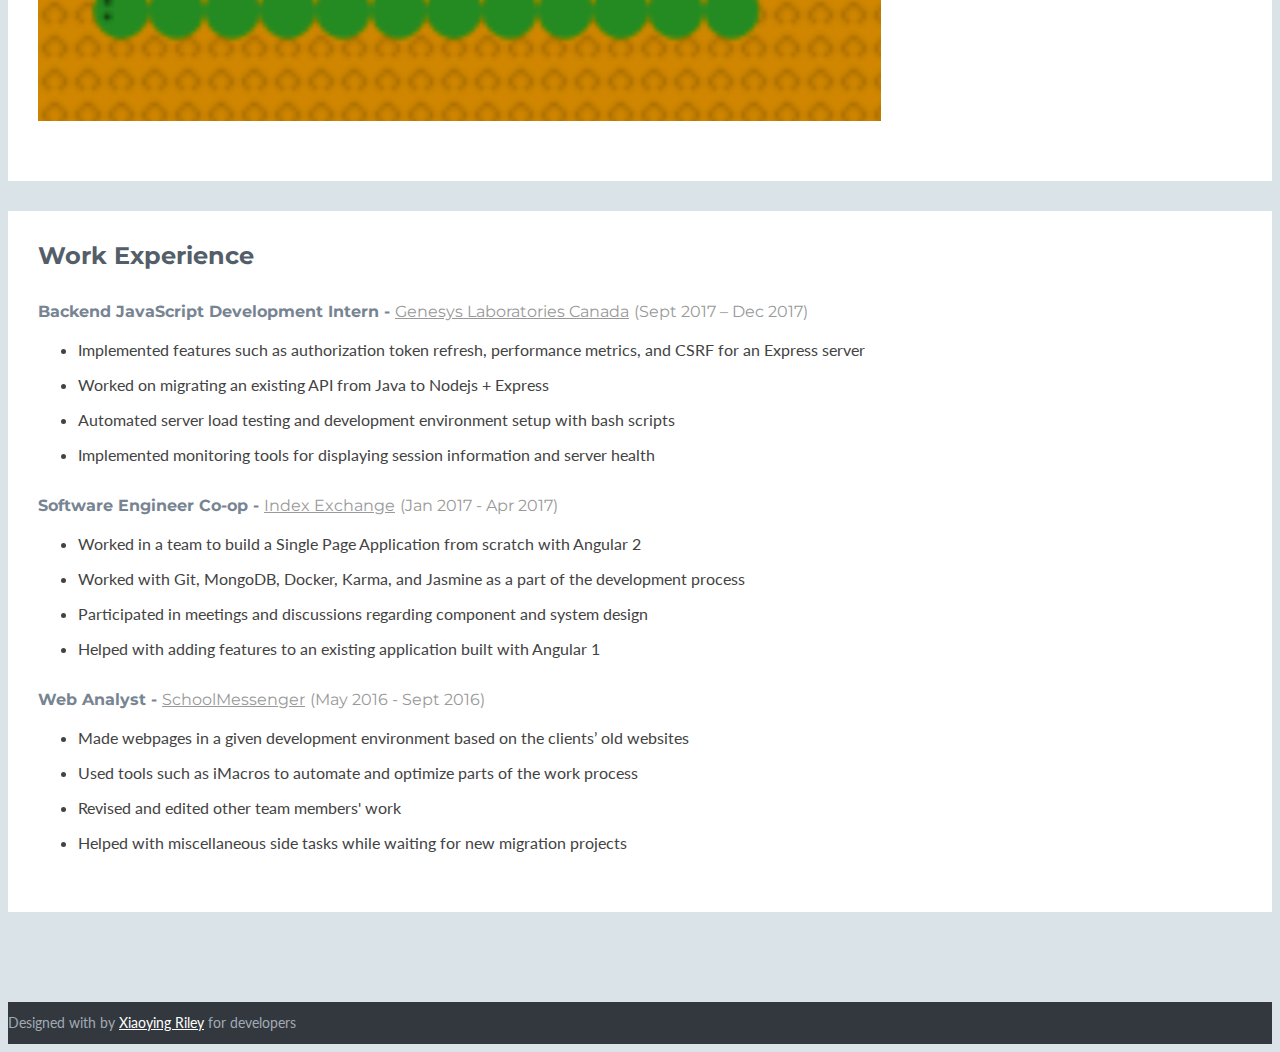
==== commit c89414e7: "Added image for course reminder app in large mode" ====
--- a/index.html
+++ b/index.html
@@ -152,15 +152,18 @@
                             <div class="visible-md visible-lg">
                                 <div class="item row">
                                     <div class="col-xs-4" >
-                                    <div class="project_des">
-                                        <h3 class="title"><a href="#">Course Reminder App</a></h3>
-                                        <p class="summary">
-                                            Course Reminder App is a web app that tracks the availability of courses that people want to enroll into in UWaterloo. <br>
-                                            The backend used AWS Lambda, DynamoDB and API Gateway, and the frontend is implemented with Angular 4 and hosted with AWS S3.
-                                        </p>
-                                        <p><a class="more-link" href="http://course-reminder.s3-website-us-east-1.amazonaws.com/home" target="_blank"><i class="fa fa-external-link"></i> Try it out</a></p>
-                                    </div>
-                                    <div>
+                                        <div class="project_des">
+                                            <h3 class="title"><a href="#">Course Reminder App</a></h3>
+                                            <p class="summary">
+                                                Course Reminder App is a web app that tracks the availability of courses that people want to enroll into in UWaterloo. <br>
+                                                The backend used AWS Lambda, DynamoDB and API Gateway, and the frontend is implemented with Angular 4 and hosted with AWS S3.
+                                            </p>
+                                            <p><a class="more-link" href="http://course-reminder.s3-website-us-east-1.amazonaws.com/home" target="_blank"><i class="fa fa-external-link"></i> Try it out</a></p>
+                                        </div>
+                                        <div>
+                                            <img src="assets/images/projects/CourseReminderApp.png" style="width:70%;height:70%;" align="middle">
+                                        </div>
+                                    </div>
                                     <div class="col-xs-4" >
                                         <div class="project_des">
                                             <h3 class="title"><a href="#">Falling Fox Game</a></h3>
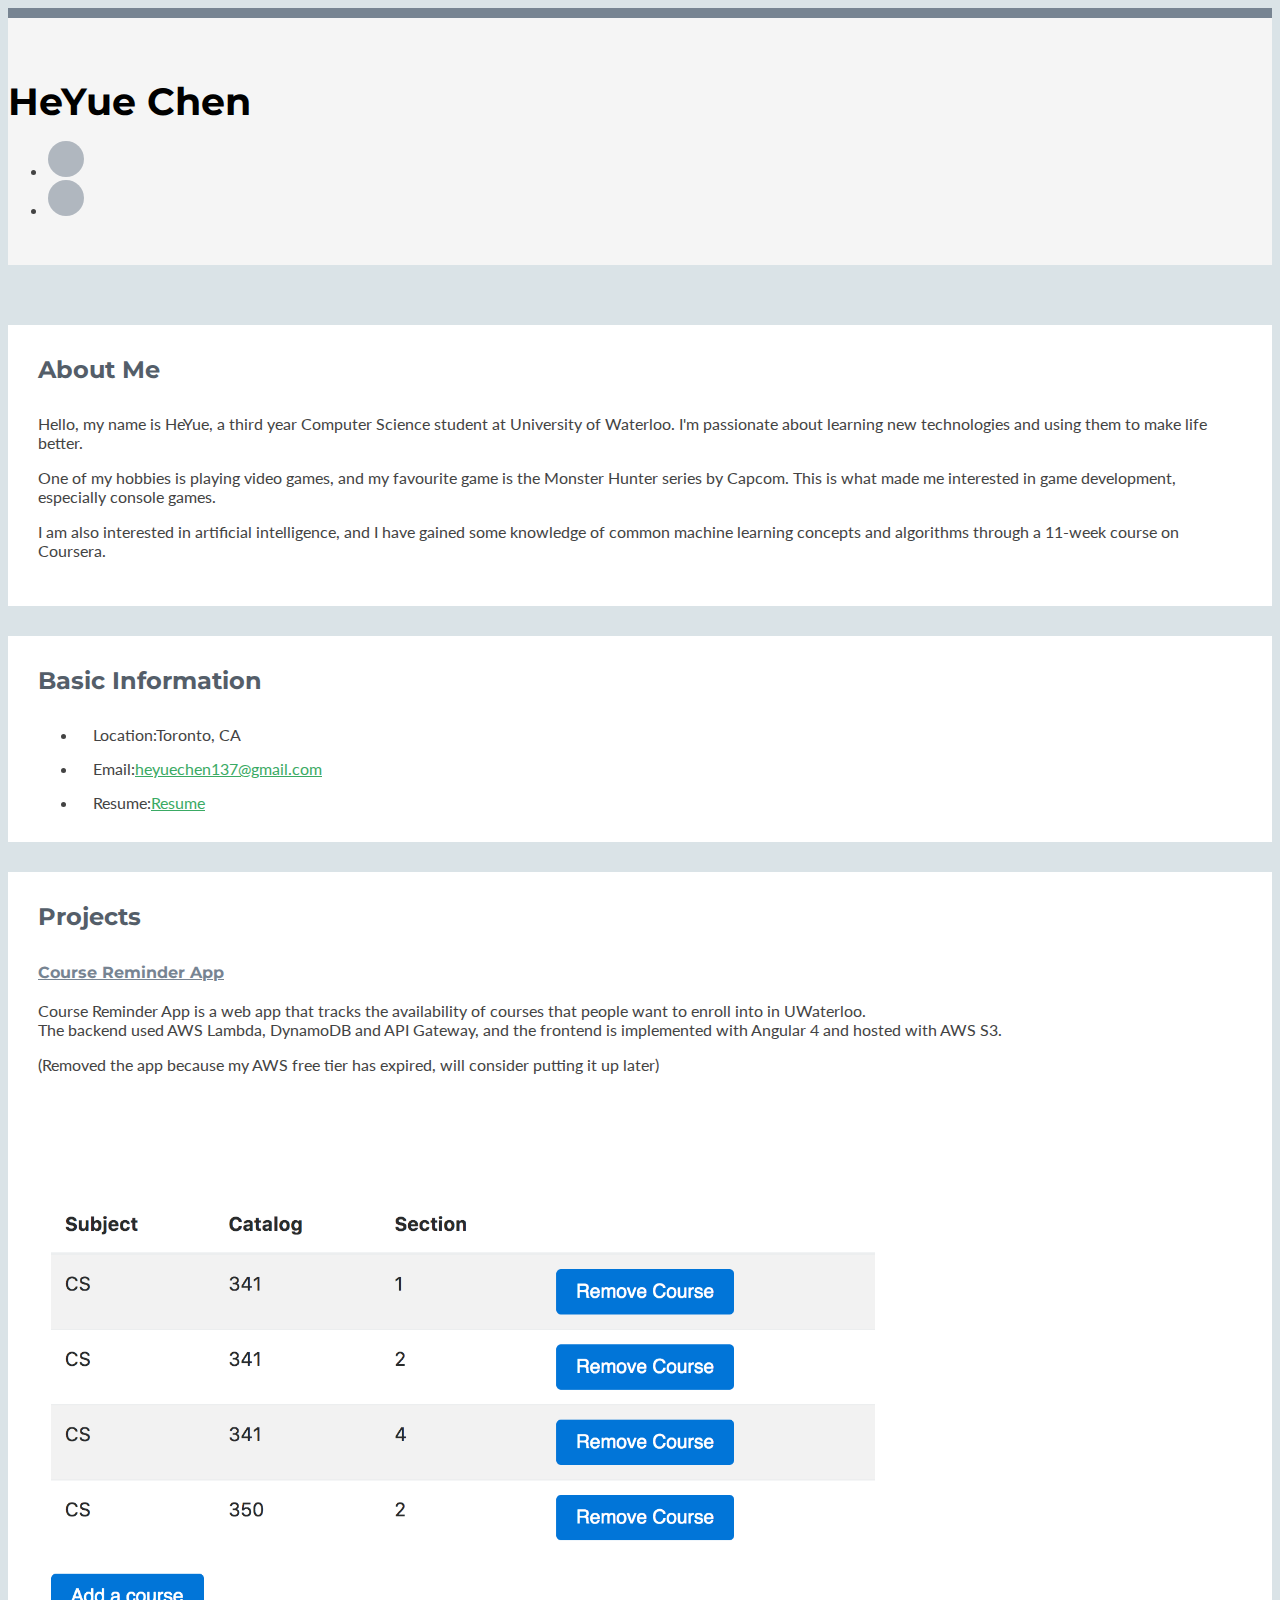
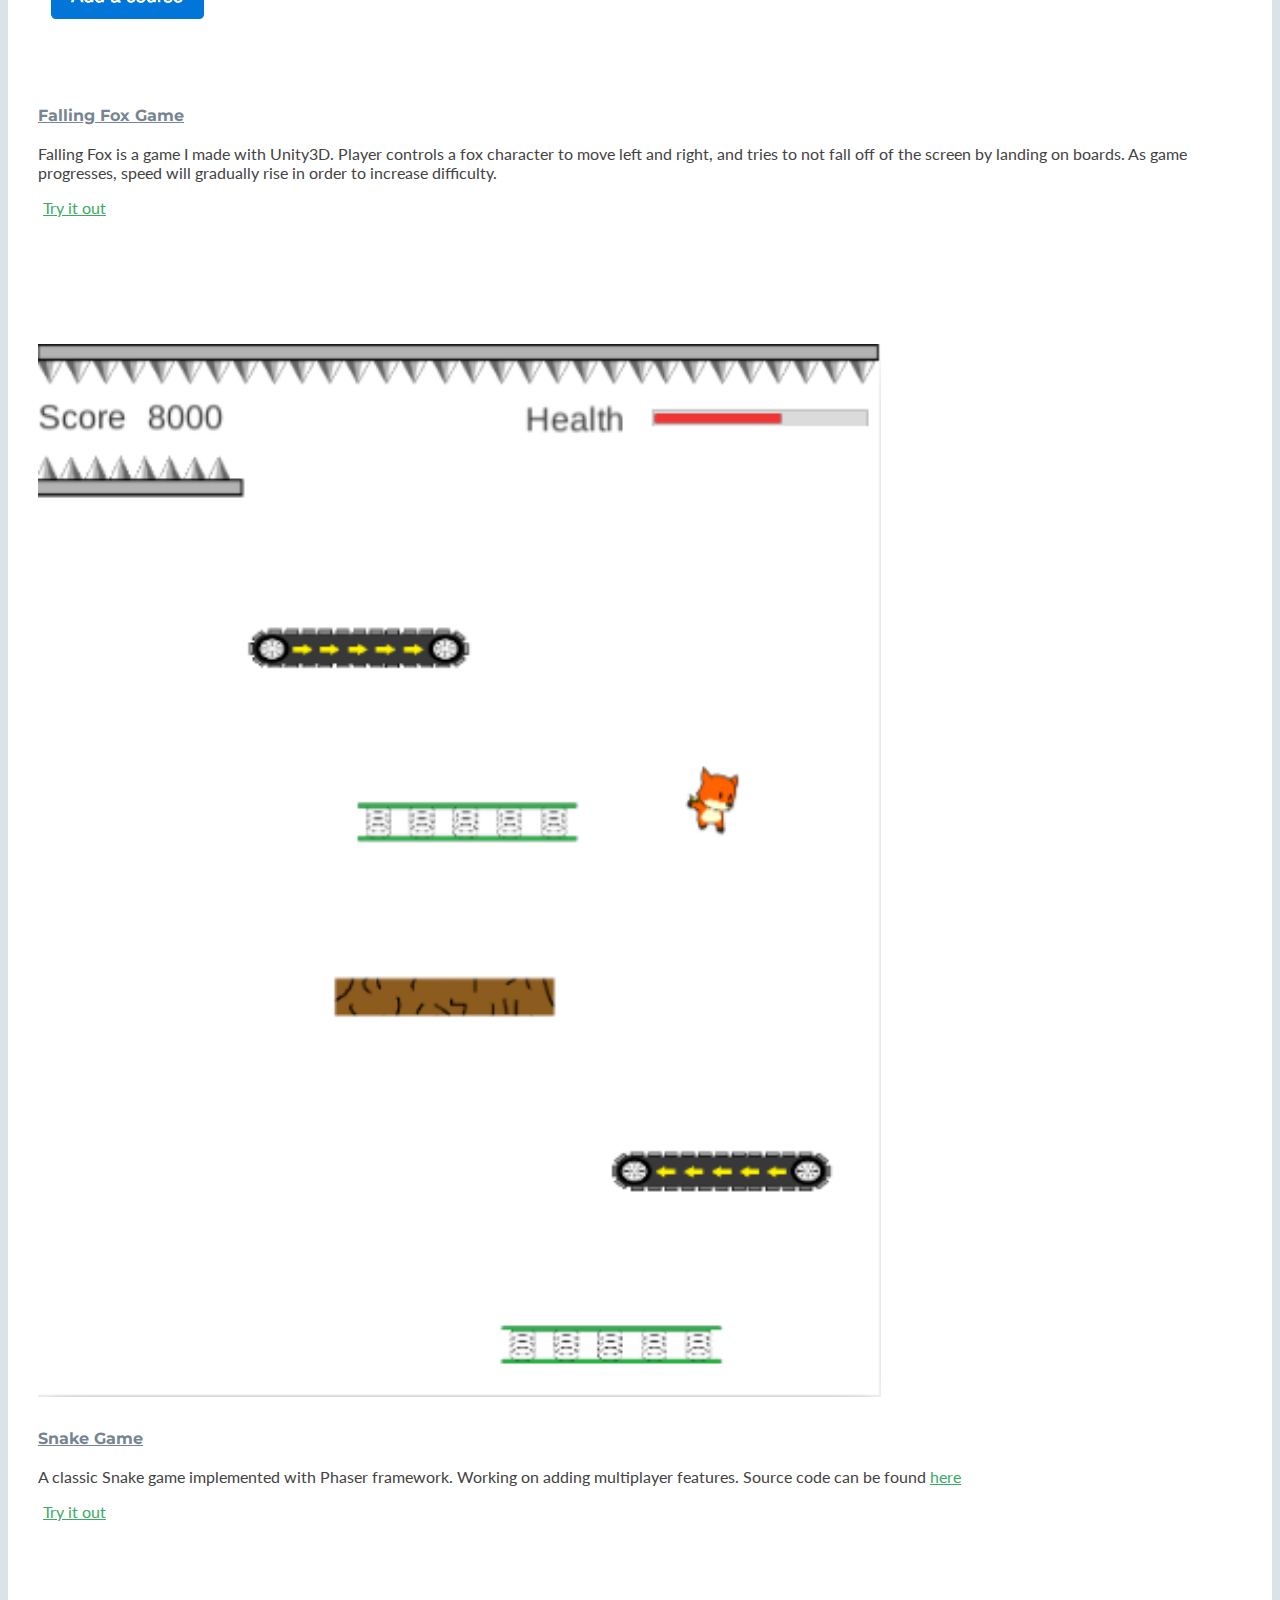
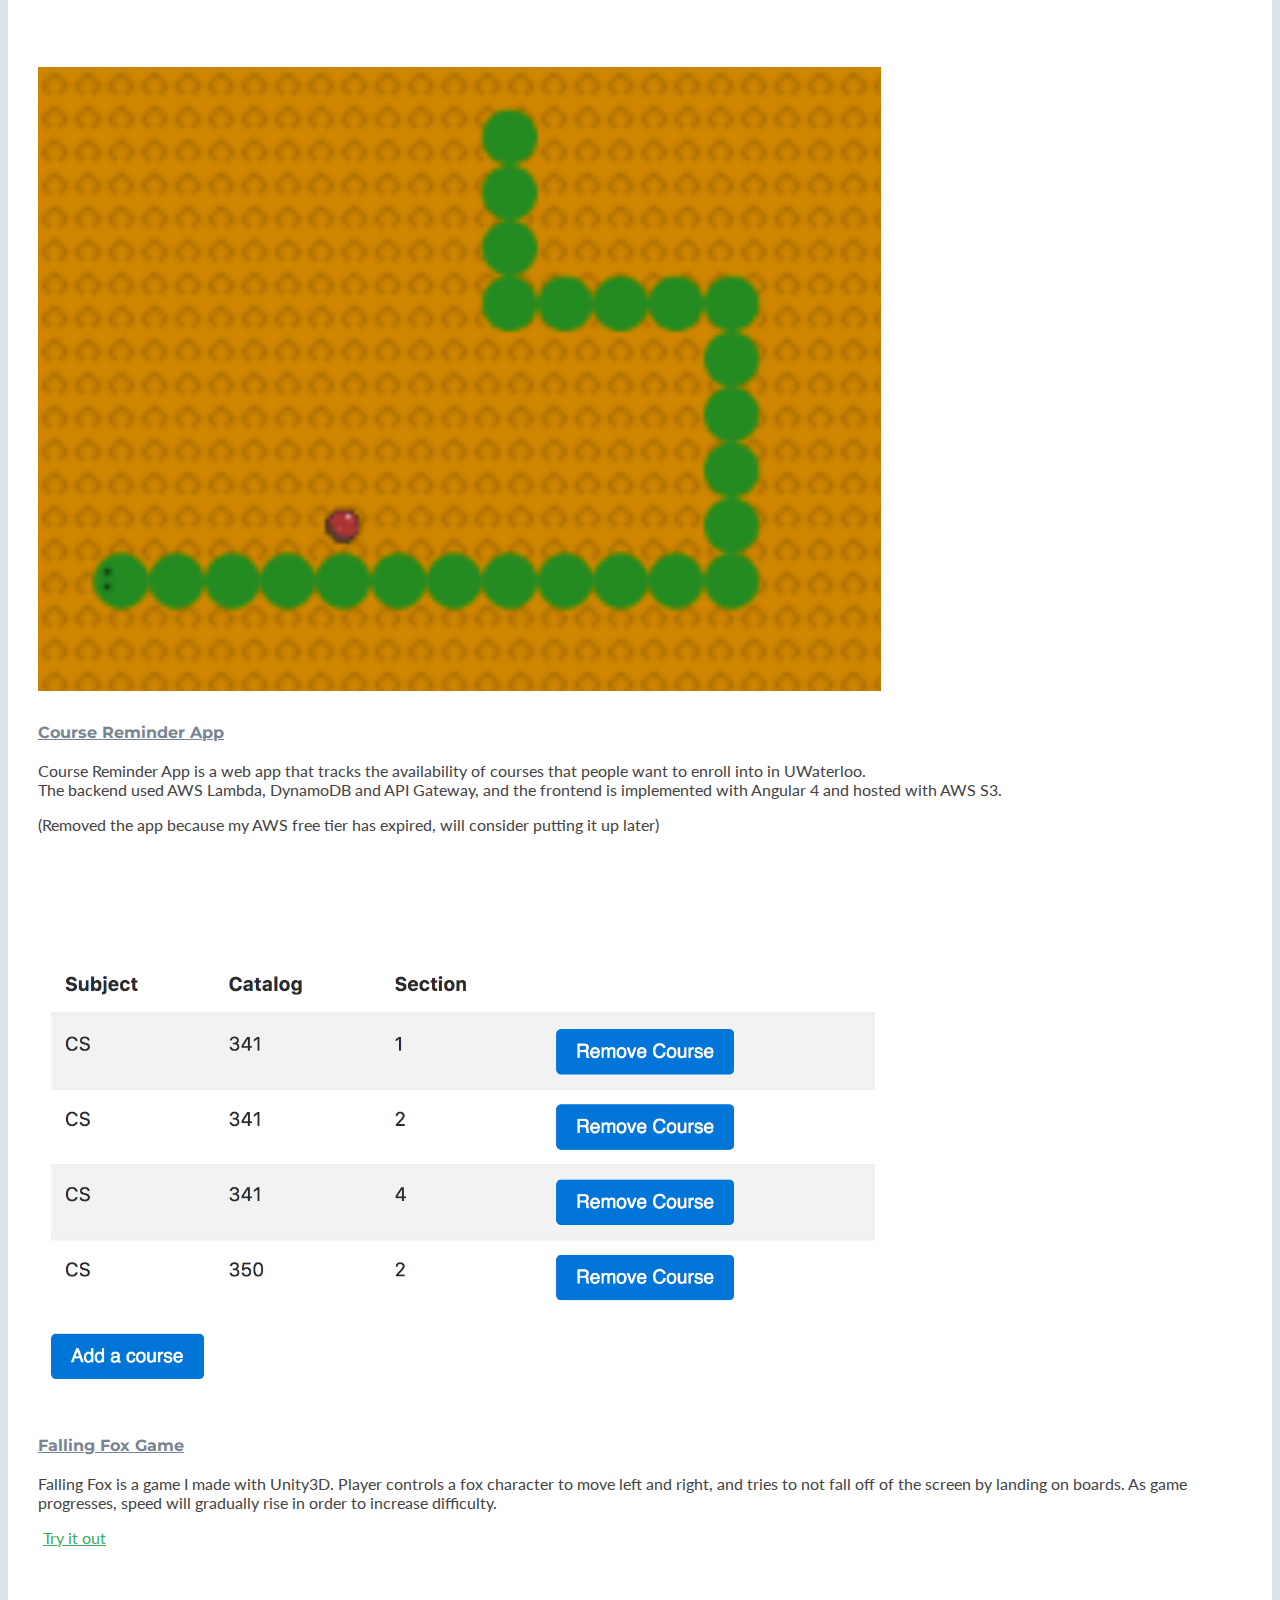
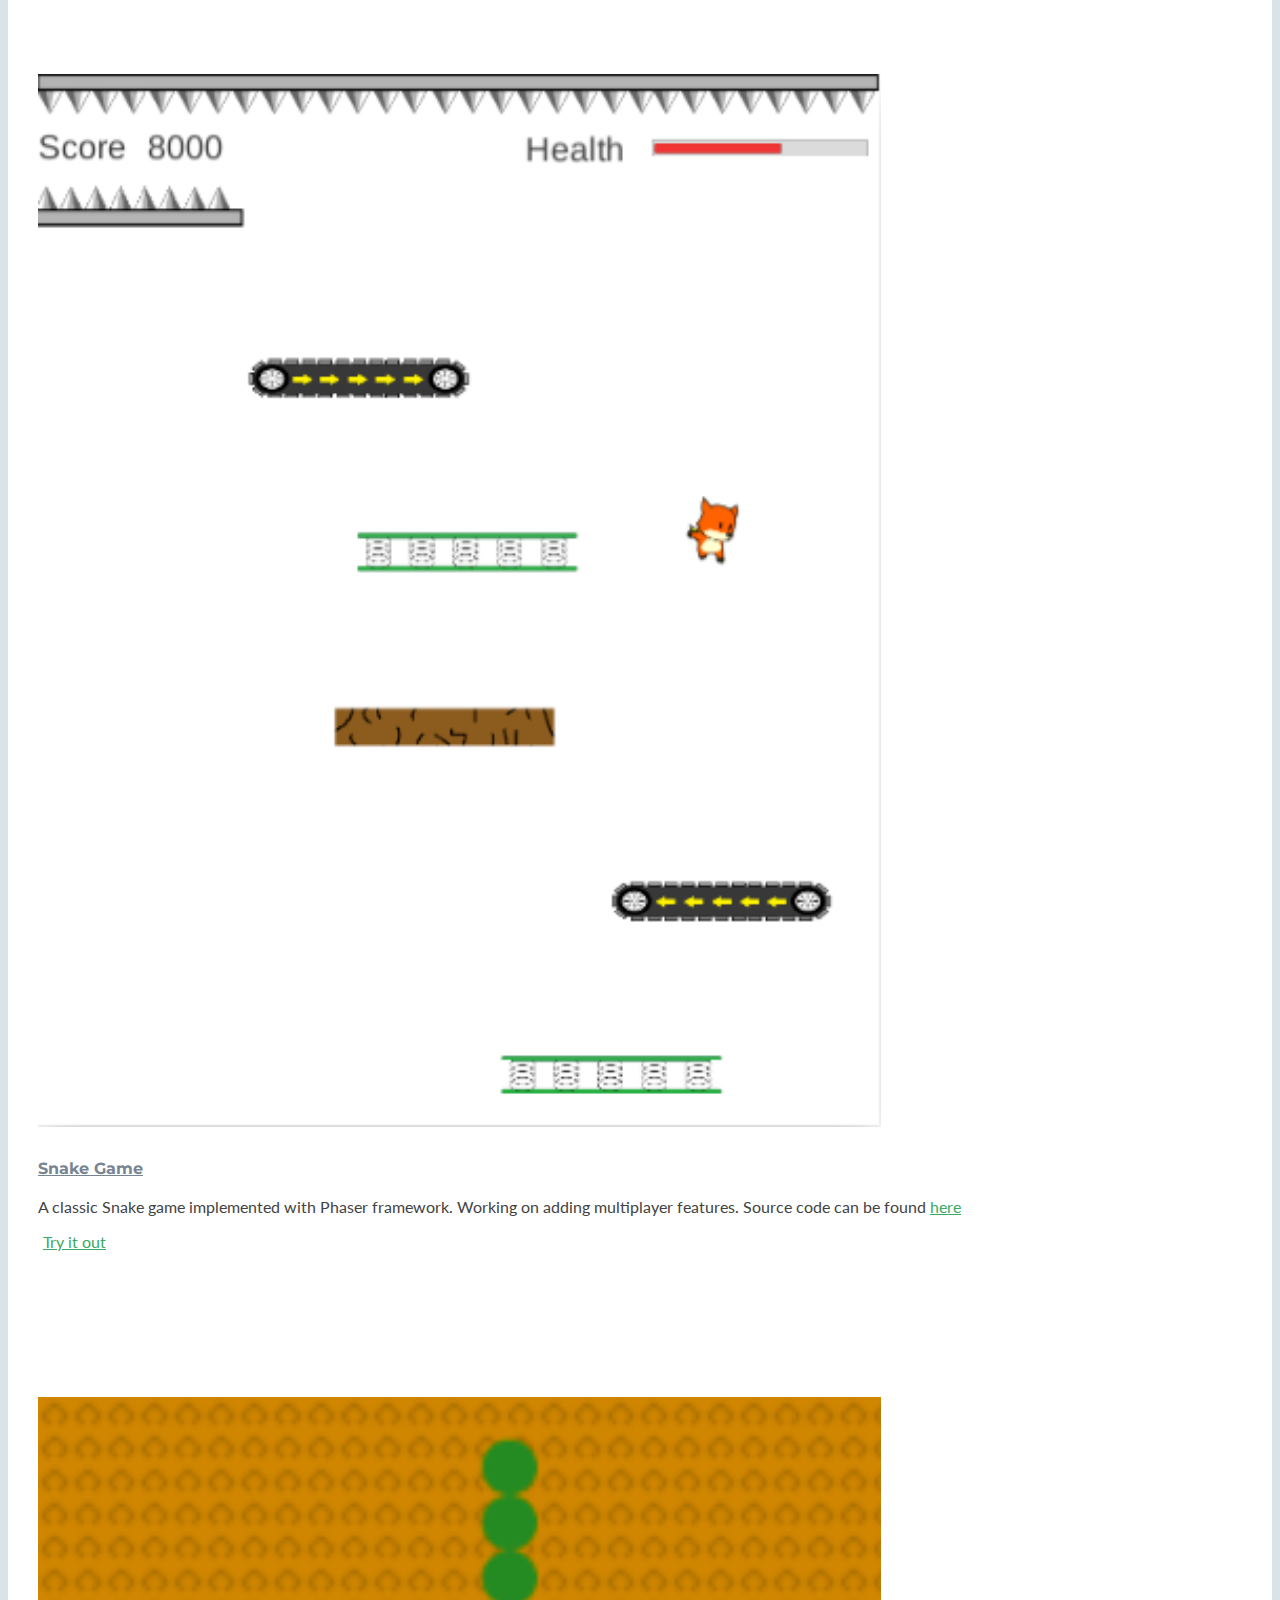
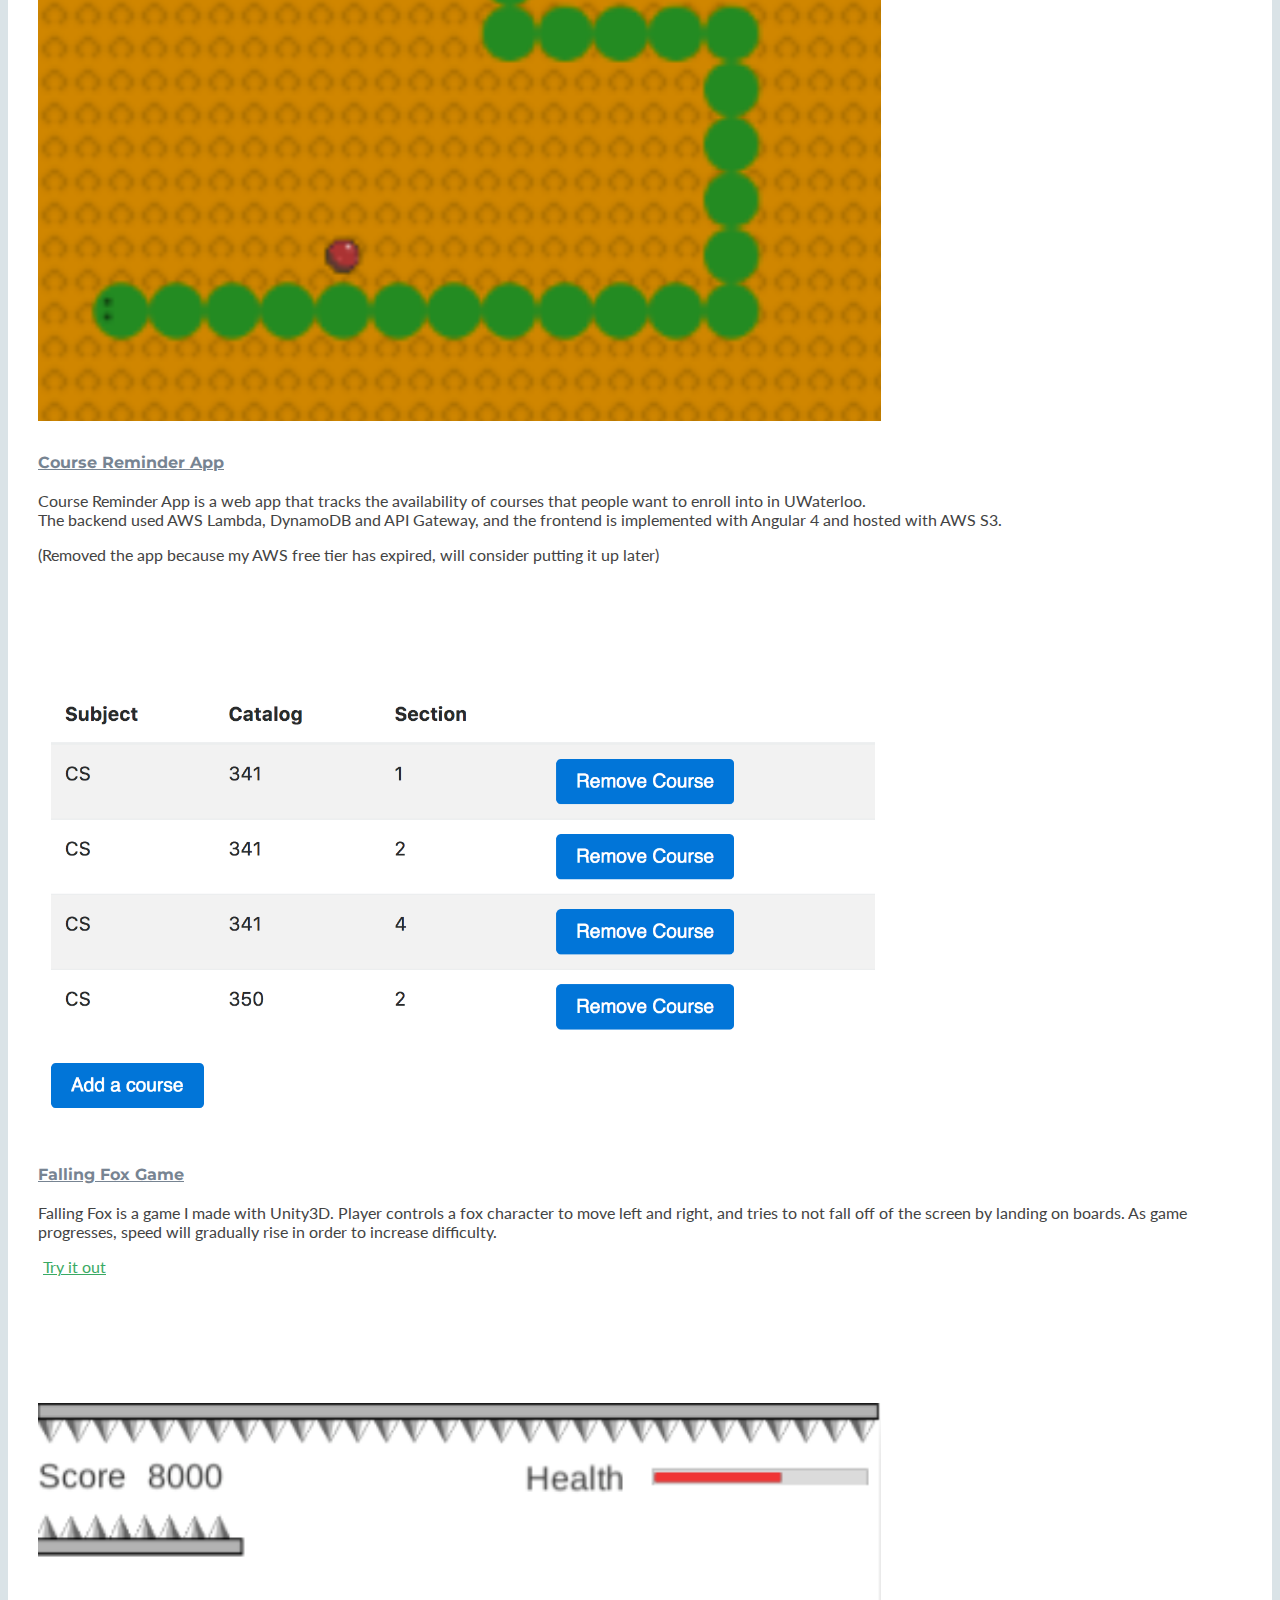
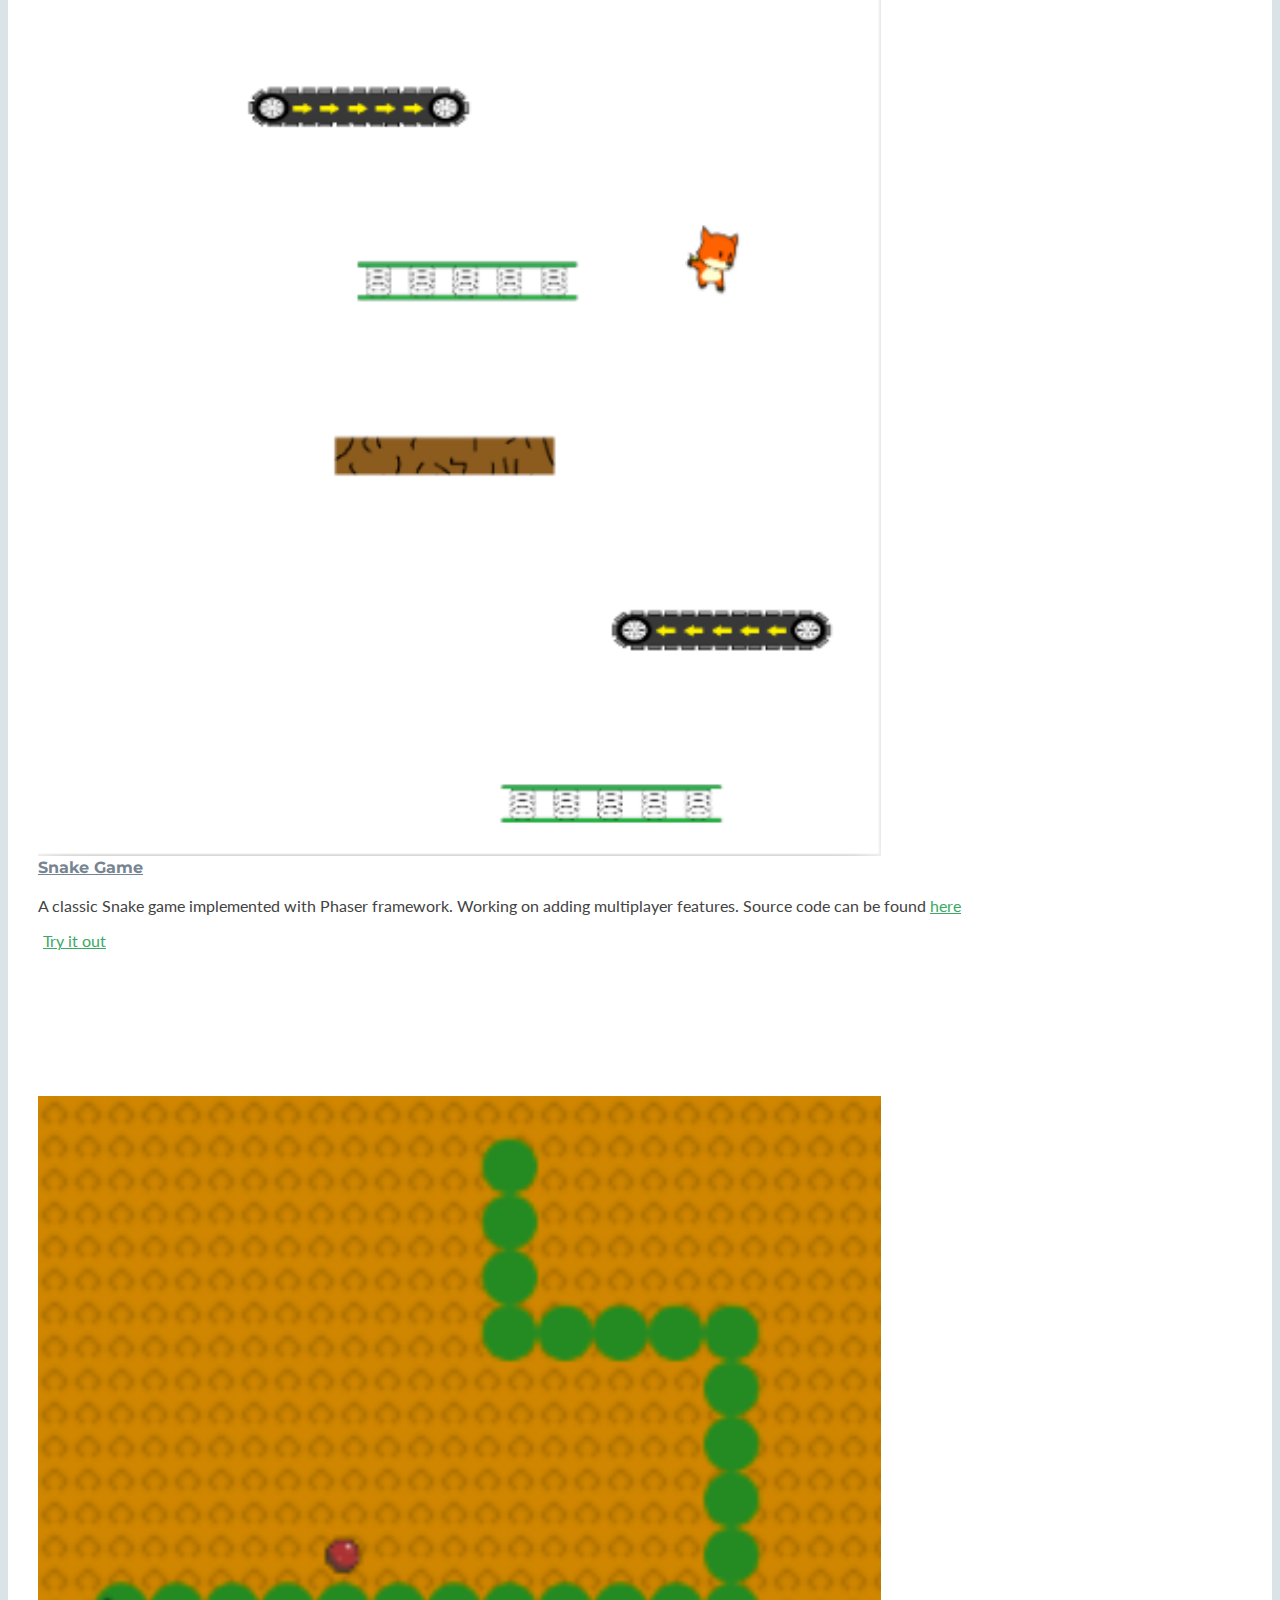
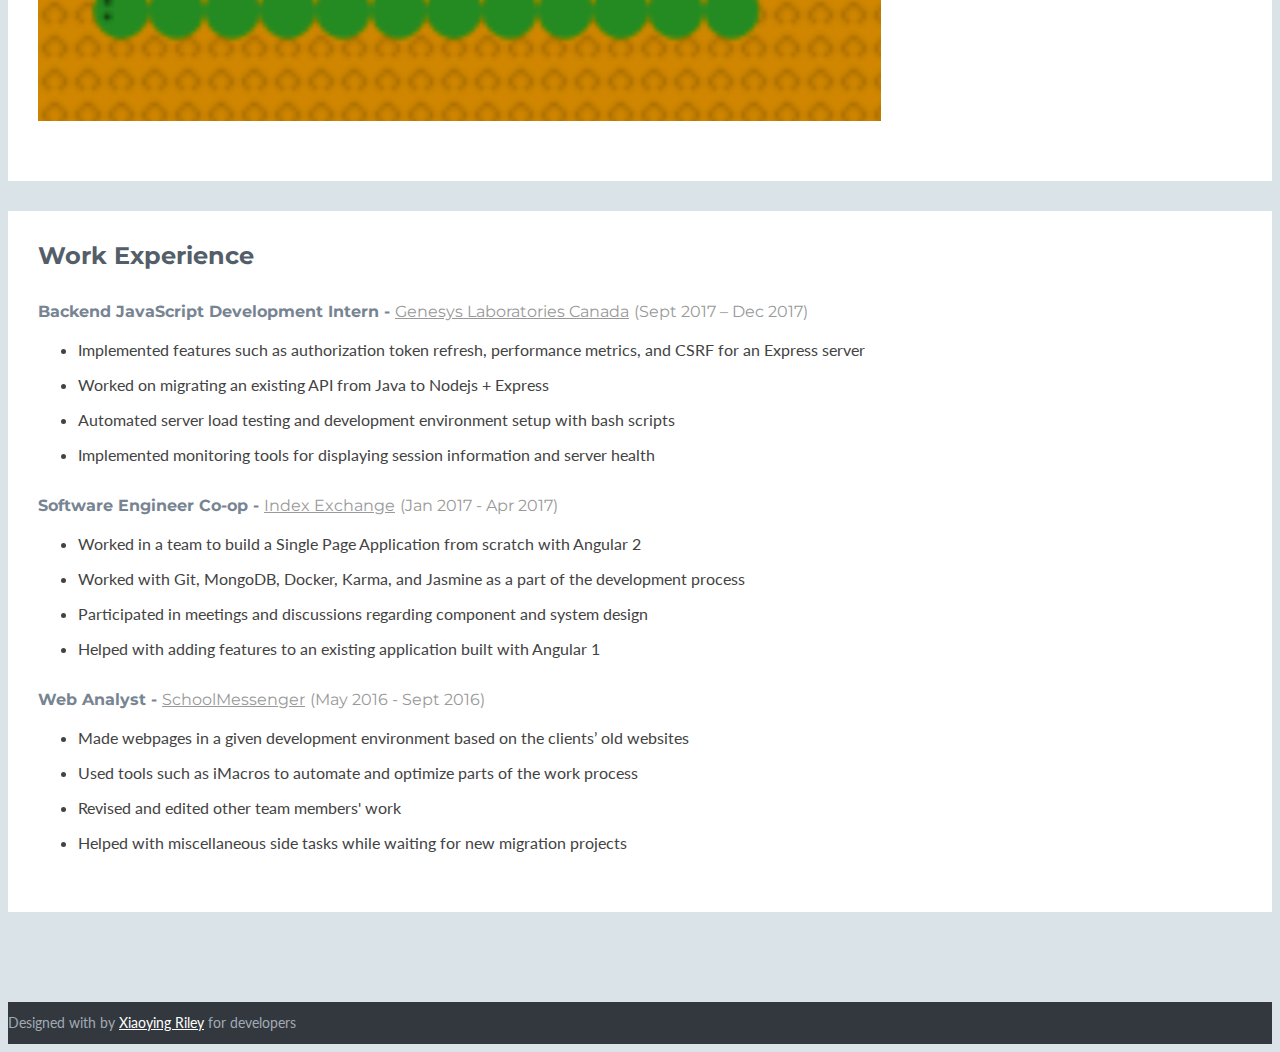
==== commit b59ff03a: "Removed Course Reminder app url" ====
--- a/index.html
+++ b/index.html
@@ -78,7 +78,7 @@
                                             Course Reminder App is a web app that tracks the availability of courses that people want to enroll into in UWaterloo. <br>
                                             The backend used AWS Lambda, DynamoDB and API Gateway, and the frontend is implemented with Angular 4 and hosted with AWS S3.
                                         </p>
-                                        <p><a class="more-link" href="http://course-reminder.s3-website-us-east-1.amazonaws.com/home" target="_blank"><i class="fa fa-external-link"></i> Try it out</a></p>
+                                        <p>(Removed the app because my AWS free tier has expired, will consider putting it up later)</p>
                                     </div>
                                     <div>
                                         <img src="assets/images/projects/CourseReminderApp.png" style="width:70%;height:70%;" align="middle">
@@ -102,7 +102,7 @@
                                     <div class="project_des">
                                         <h3 class="title"><a href="#">Snake Game</a></h3>
                                         <p class="summary">A classic Snake game implemented with Phaser framework. Working on adding multiplayer features. Source code can be found <a href="https://github.com/Kiwi137/PhaserSnakeGame" target="_blank">here</a></p>
-                                        <p><a class="more-link" href="https://polar-fortress-21777.herokuapp.com/" target="_blank"><i class="fa fa-external-link"></i> Try it out</a></p>
+                                        <p><a class="more-link" href="https://hidden-earth-64217.herokuapp.com/" target="_blank"><i class="fa fa-external-link"></i> Try it out</a></p>
                                     </div>
                                     <div>
                                         <img src="assets/images/projects/SnakeGameplay.png" style="width:70%;height:70%;" align="middle">
@@ -119,7 +119,7 @@
                                                 Course Reminder App is a web app that tracks the availability of courses that people want to enroll into in UWaterloo. <br>
                                                 The backend used AWS Lambda, DynamoDB and API Gateway, and the frontend is implemented with Angular 4 and hosted with AWS S3.
                                             </p>
-                                            <p><a class="more-link" href="http://course-reminder.s3-website-us-east-1.amazonaws.com/home" target="_blank"><i class="fa fa-external-link"></i> Try it out</a></p>
+                                            <p>(Removed the app because my AWS free tier has expired, will consider putting it up later)</p>
                                         </div>
                                         <div>
                                             <img src="assets/images/projects/CourseReminderApp.png" style="width:70%;height:70%;" align="middle">
@@ -141,7 +141,7 @@
                                         <div class="project_des">
                                             <h3 class="title"><a href="#">Snake Game</a></h3>
                                             <p class="summary">A classic Snake game implemented with Phaser framework. Working on adding multiplayer features. Source code can be found <a href="https://github.com/Kiwi137/PhaserSnakeGame" target="_blank">here</a></p>
-                                            <p><a class="more-link" href="https://polar-fortress-21777.herokuapp.com/" target="_blank"><i class="fa fa-external-link"></i> Try it out</a></p>
+                                            <p><a class="more-link" href="https://hidden-earth-64217.herokuapp.com/" target="_blank"><i class="fa fa-external-link"></i> Try it out</a></p>
                                         </div>
                                         <div>
                                             <img src="assets/images/projects/SnakeGameplay.png" style="width:70%;height:70%;" align="middle">
@@ -158,7 +158,7 @@
                                                 Course Reminder App is a web app that tracks the availability of courses that people want to enroll into in UWaterloo. <br>
                                                 The backend used AWS Lambda, DynamoDB and API Gateway, and the frontend is implemented with Angular 4 and hosted with AWS S3.
                                             </p>
-                                            <p><a class="more-link" href="http://course-reminder.s3-website-us-east-1.amazonaws.com/home" target="_blank"><i class="fa fa-external-link"></i> Try it out</a></p>
+                                            <p>(Removed the app because my AWS free tier has expired, will consider putting it up later)</p>
                                         </div>
                                         <div>
                                             <img src="assets/images/projects/CourseReminderApp.png" style="width:70%;height:70%;" align="middle">
@@ -178,7 +178,7 @@
                                         <div class="project_des">
                                             <h3 class="title"><a href="#">Snake Game</a></h3>
                                             <p class="summary">A classic Snake game implemented with Phaser framework. Working on adding multiplayer features. Source code can be found <a href="https://github.com/Kiwi137/PhaserSnakeGame" target="_blank">here</a></p>
-                                            <p><a class="more-link" href="https://polar-fortress-21777.herokuapp.com/" target="_blank"><i class="fa fa-external-link"></i> Try it out</a></p>
+                                            <p><a class="more-link" href="https://hidden-earth-64217.herokuapp.com/" target="_blank"><i class="fa fa-external-link"></i> Try it out</a></p>
                                         </div>
                                         <div>
                                             <img src="assets/images/projects/SnakeGameplay.png" style="width:70%;height:70%;" align="middle">
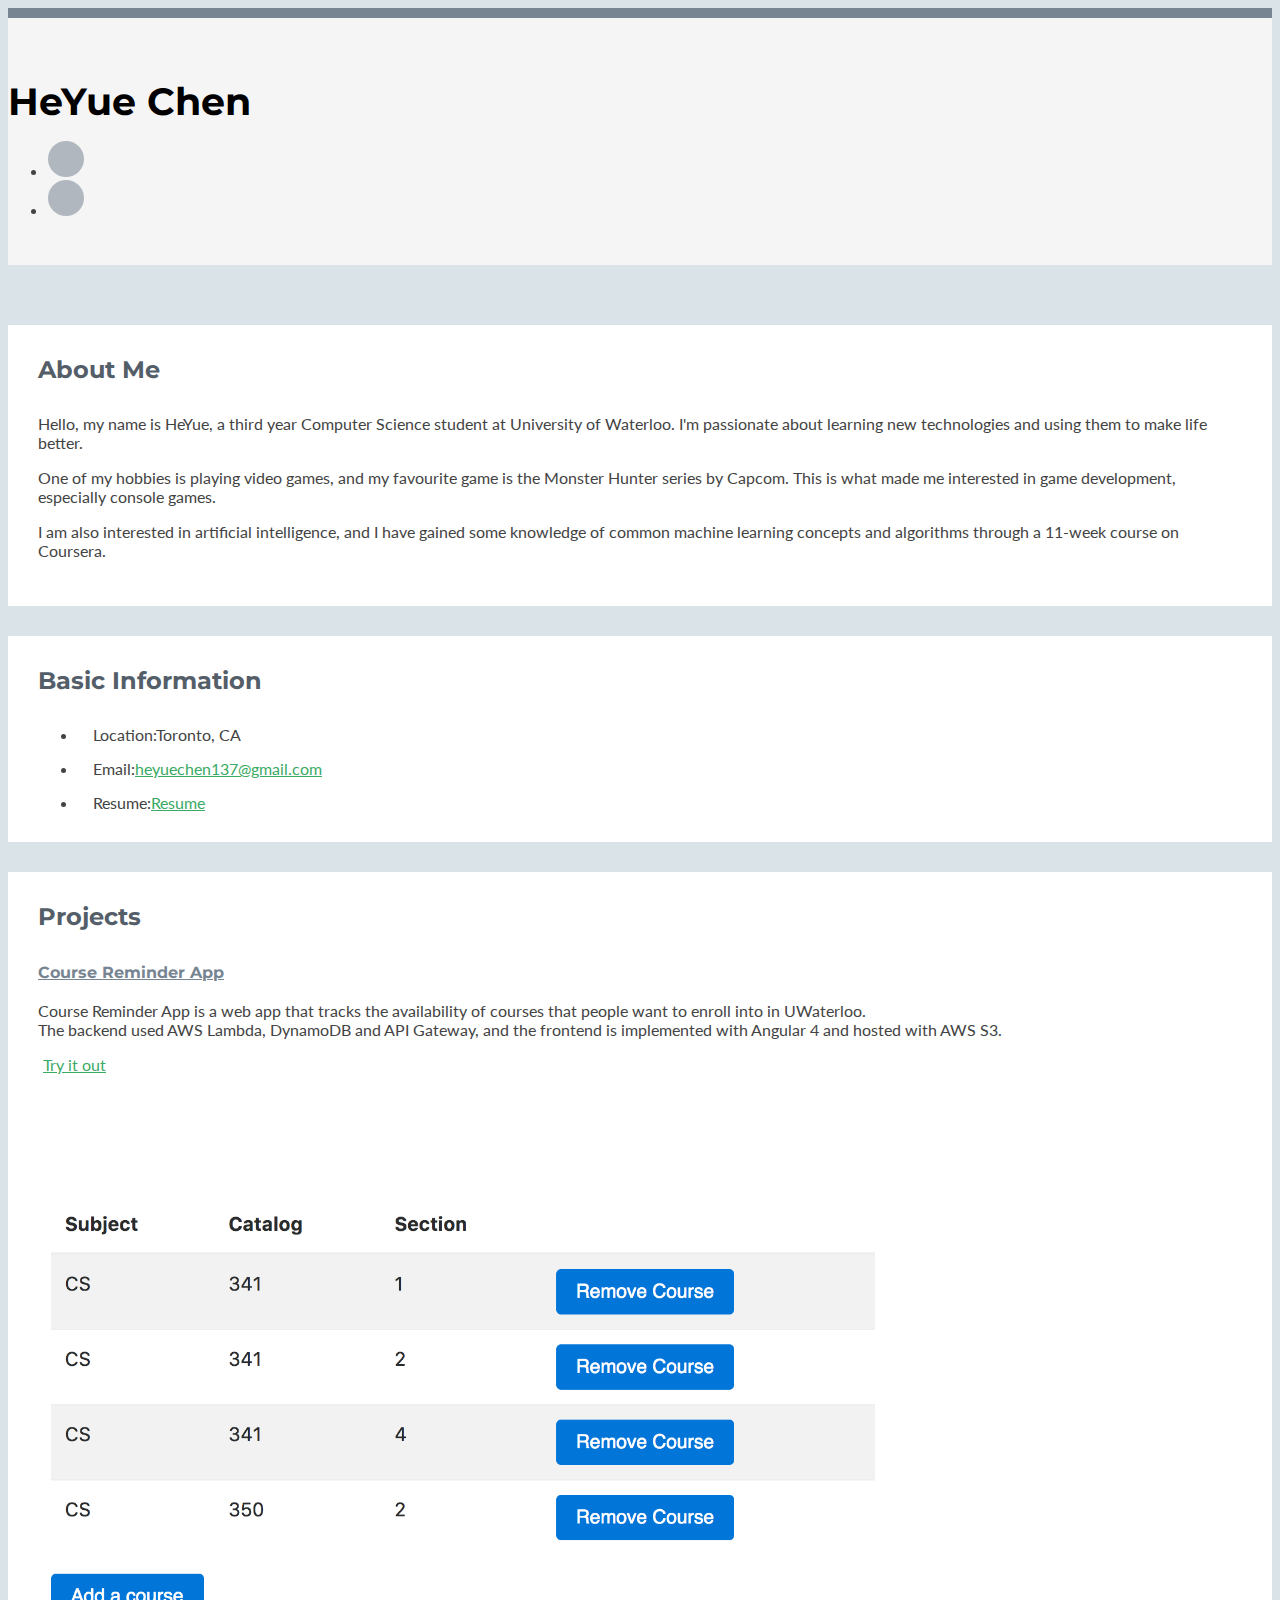
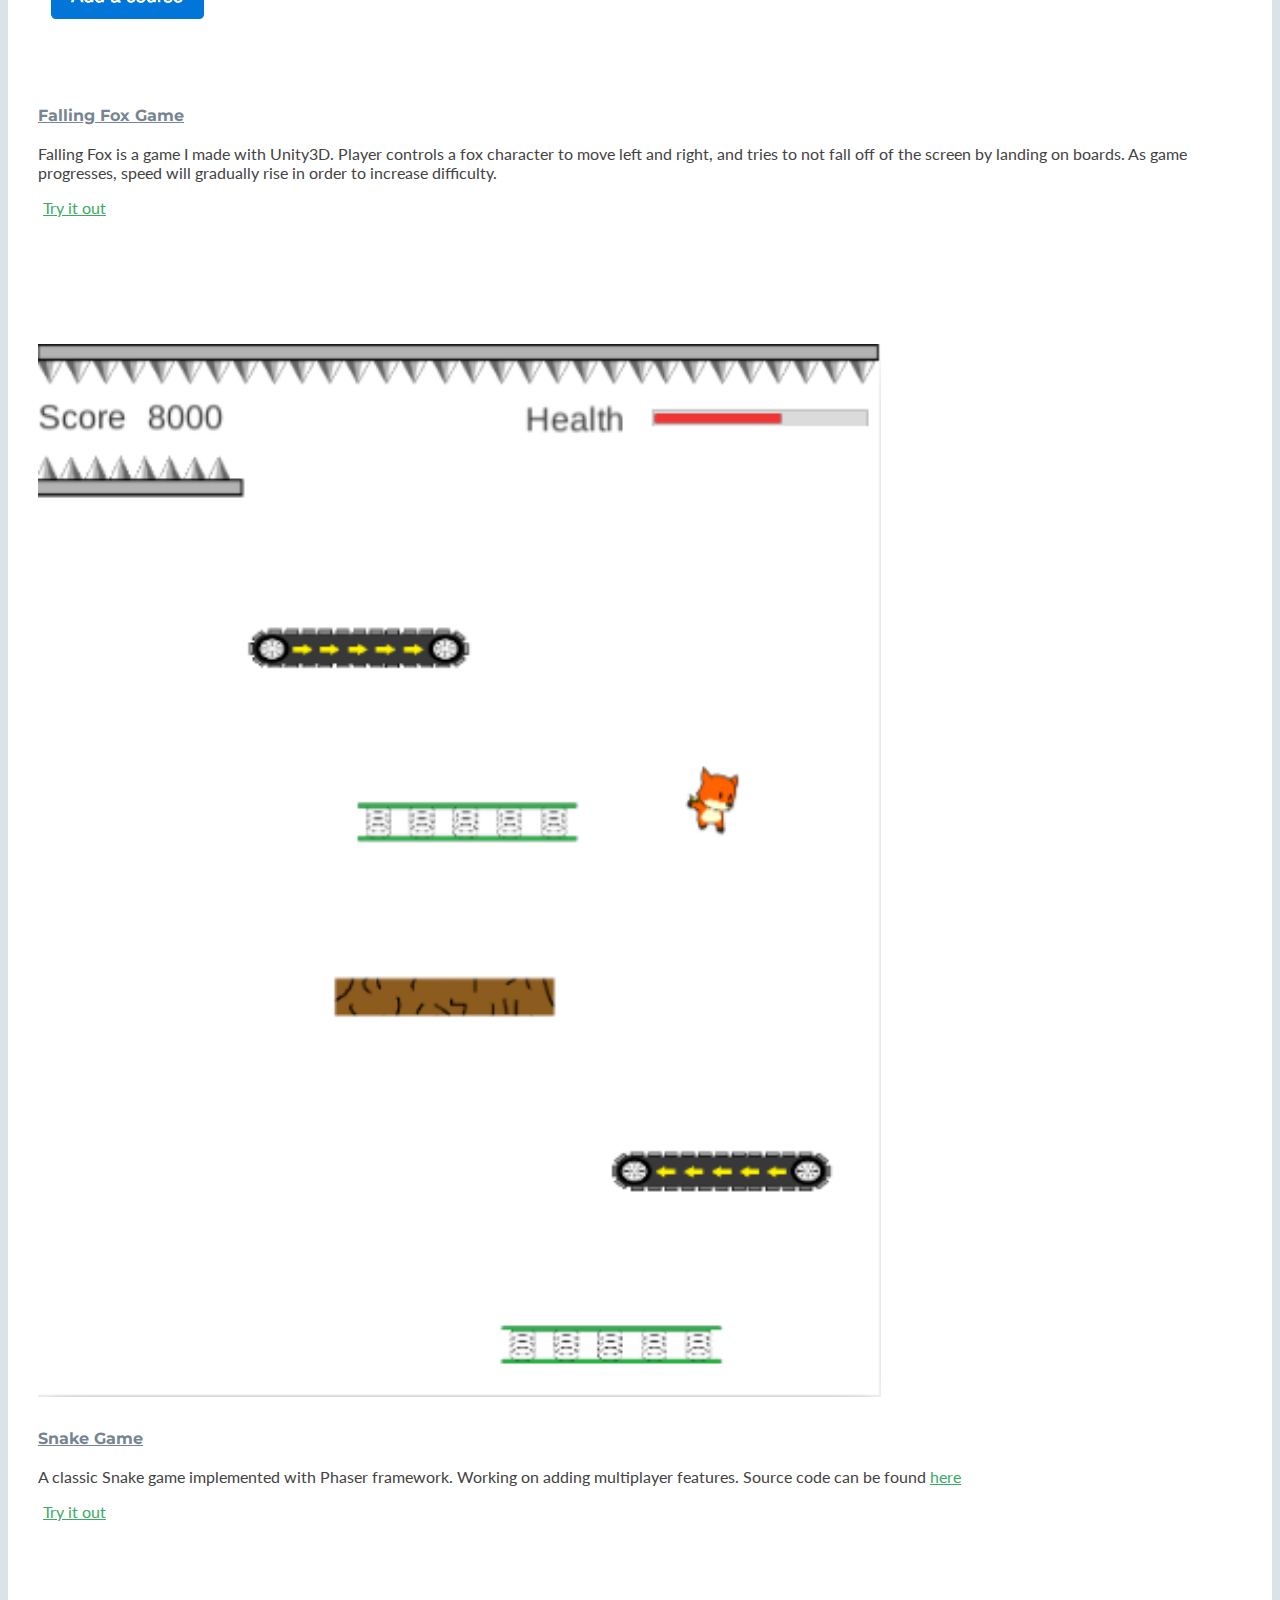
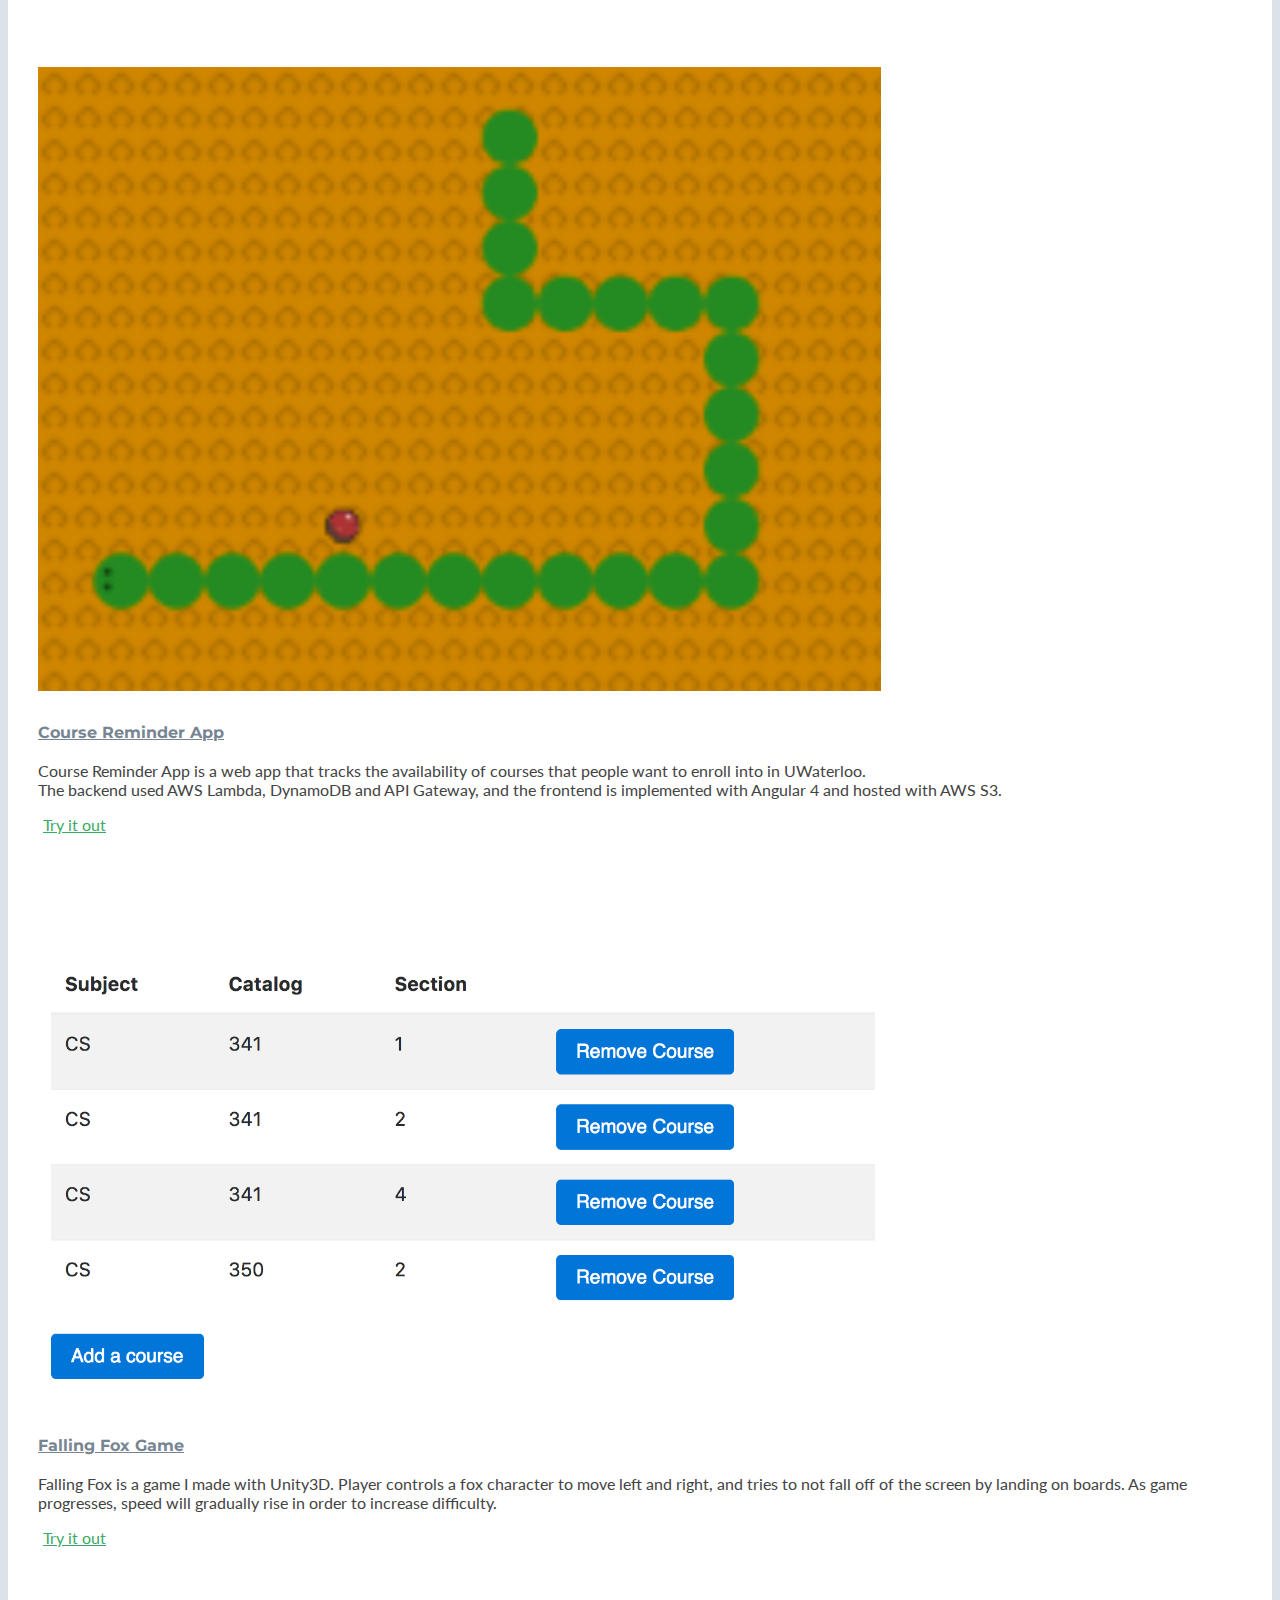
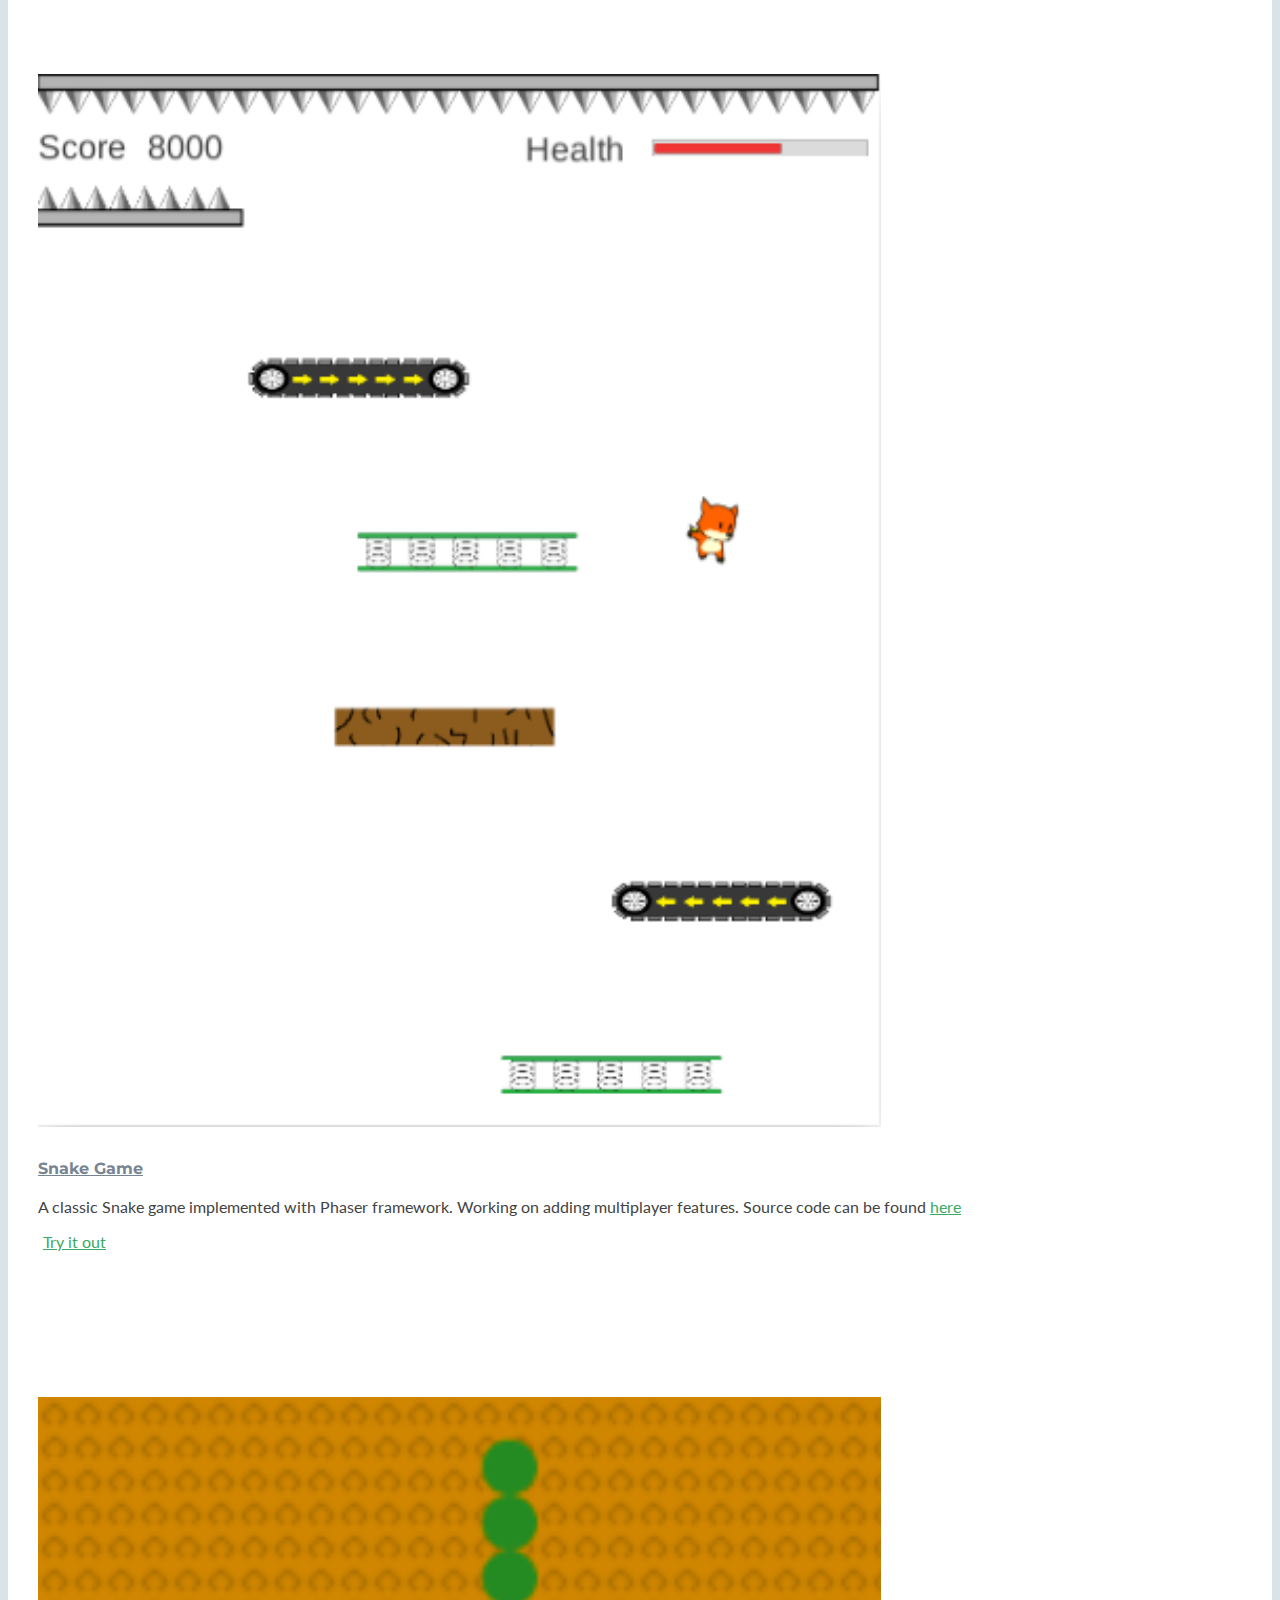
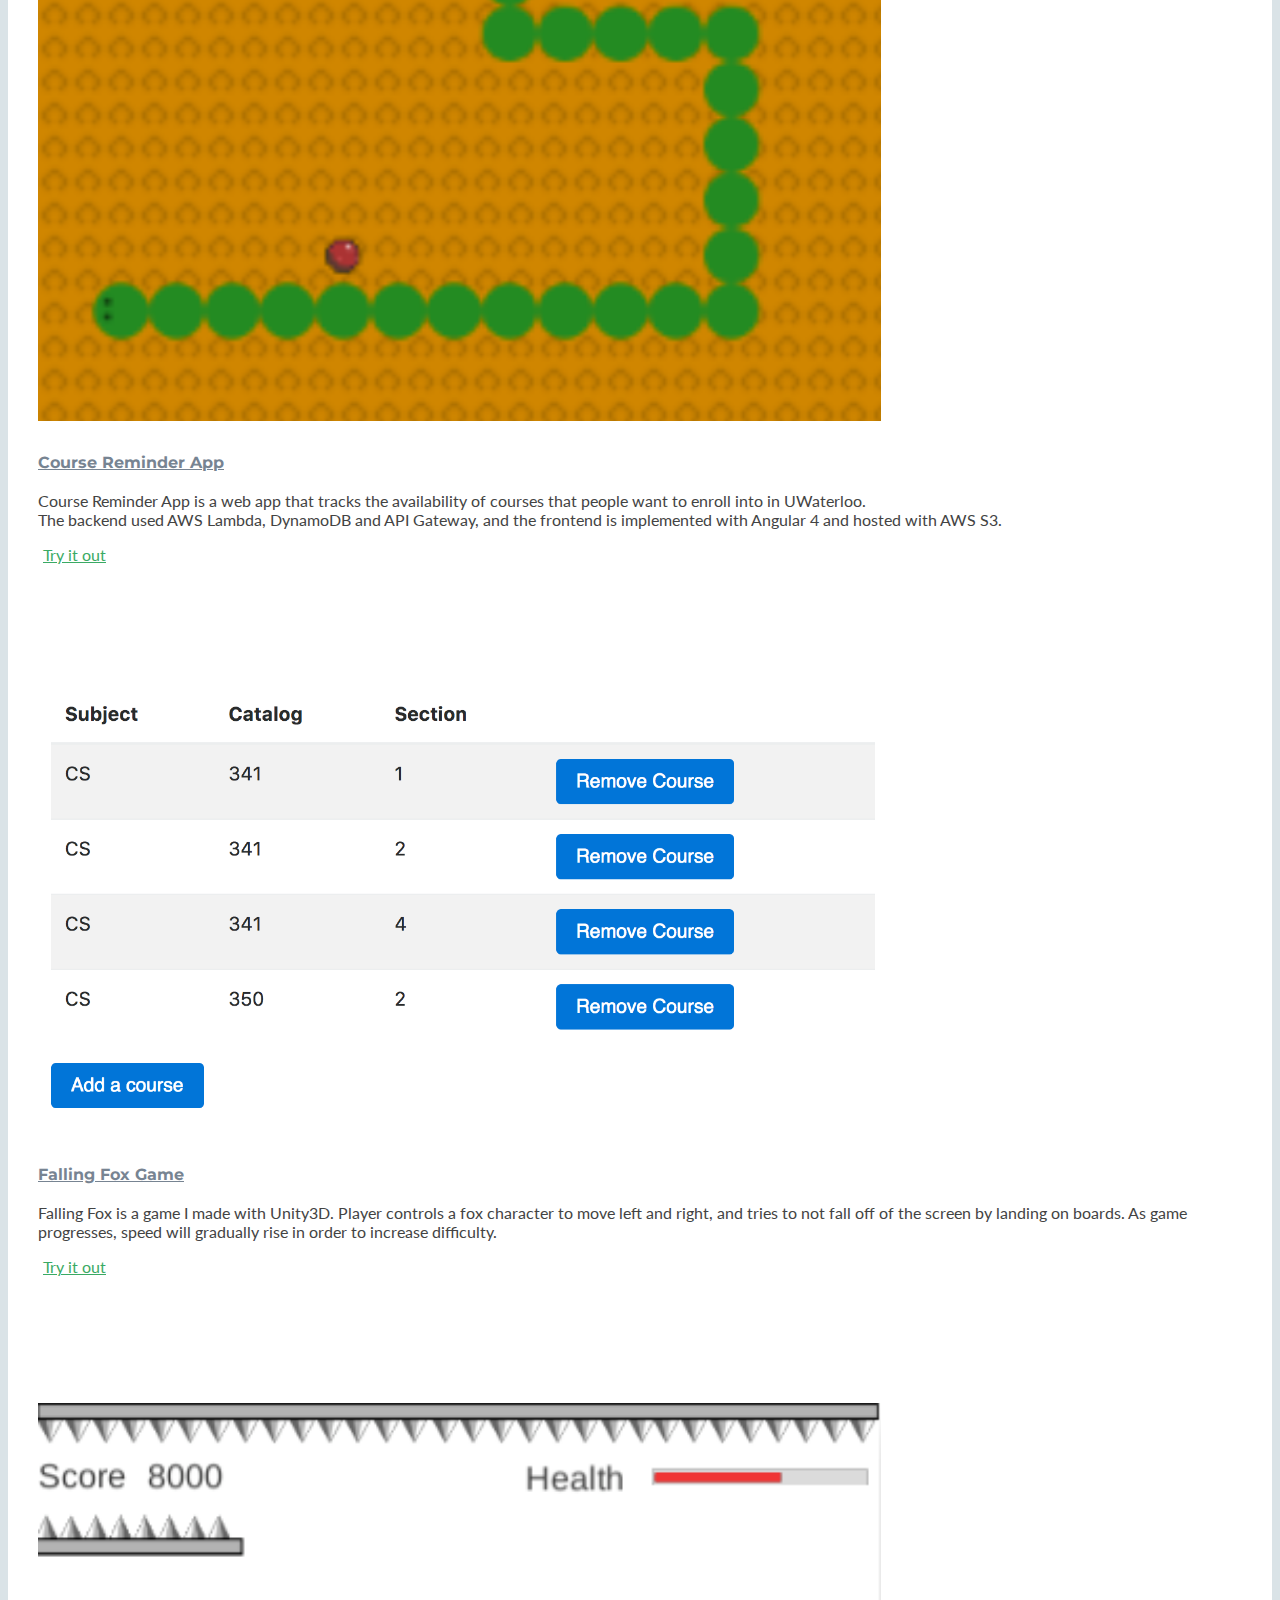
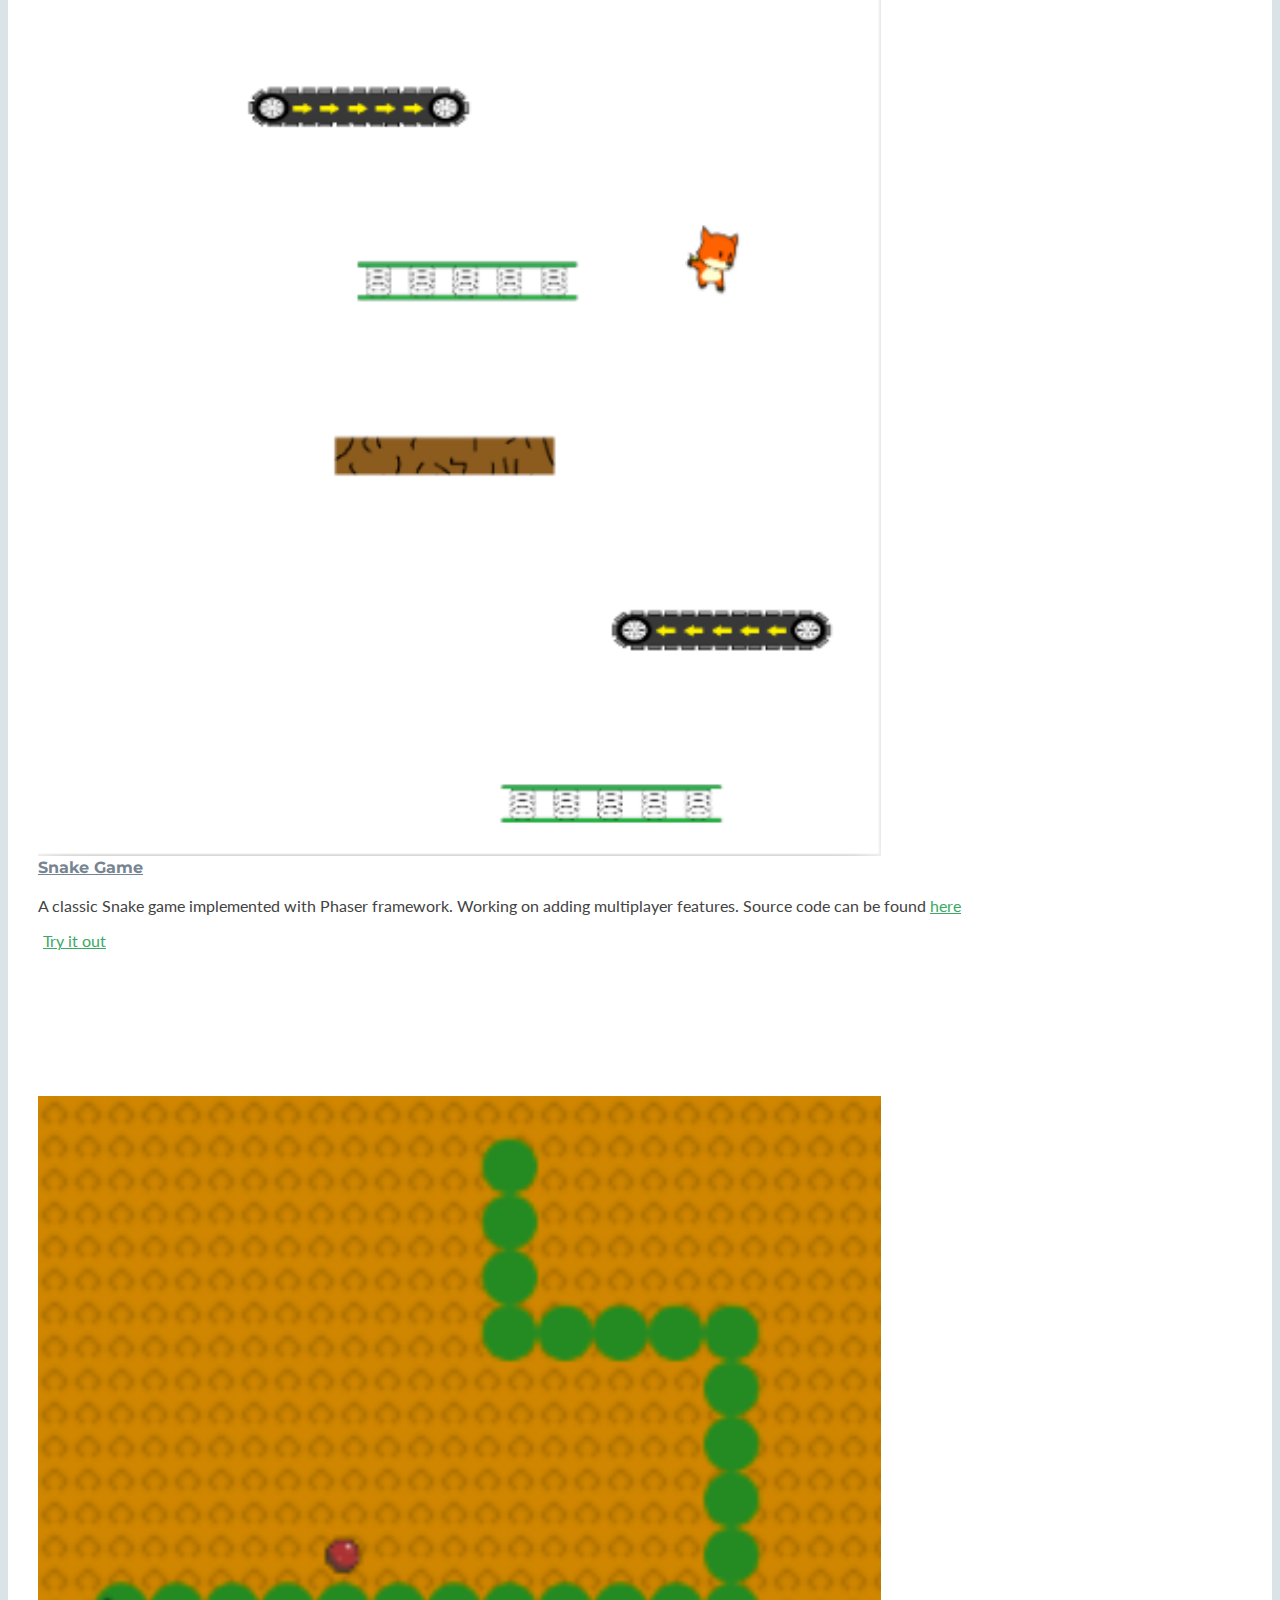
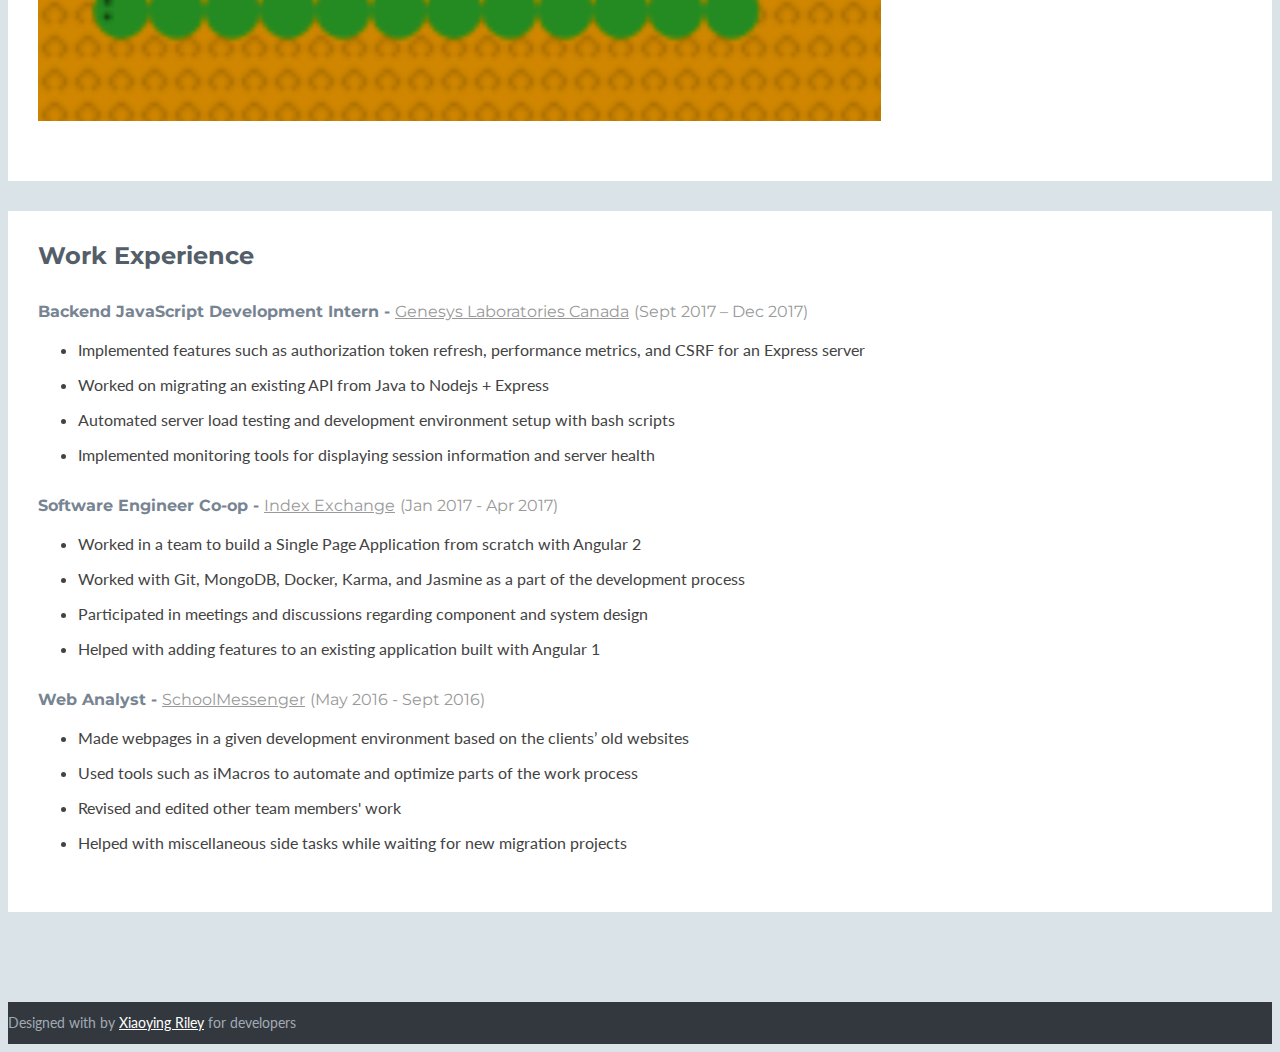
==== commit 1b653c50: "Added heroku url for Course Reminder" ====
--- a/index.html
+++ b/index.html
@@ -78,7 +78,7 @@
                                             Course Reminder App is a web app that tracks the availability of courses that people want to enroll into in UWaterloo. <br>
                                             The backend used AWS Lambda, DynamoDB and API Gateway, and the frontend is implemented with Angular 4 and hosted with AWS S3.
                                         </p>
-                                        <p>(Removed the app because my AWS free tier has expired, will consider putting it up later)</p>
+                                        <p><a class="more-link" href="https://obscure-plains-51256.herokuapp.com" target="_blank"><i class="fa fa-external-link"></i> Try it out</a></p>
                                     </div>
                                     <div>
                                         <img src="assets/images/projects/CourseReminderApp.png" style="width:70%;height:70%;" align="middle">
@@ -119,7 +119,7 @@
                                                 Course Reminder App is a web app that tracks the availability of courses that people want to enroll into in UWaterloo. <br>
                                                 The backend used AWS Lambda, DynamoDB and API Gateway, and the frontend is implemented with Angular 4 and hosted with AWS S3.
                                             </p>
-                                            <p>(Removed the app because my AWS free tier has expired, will consider putting it up later)</p>
+                                            <p><a class="more-link" href="https://obscure-plains-51256.herokuapp.com" target="_blank"><i class="fa fa-external-link"></i> Try it out</a></p>
                                         </div>
                                         <div>
                                             <img src="assets/images/projects/CourseReminderApp.png" style="width:70%;height:70%;" align="middle">
@@ -158,7 +158,7 @@
                                                 Course Reminder App is a web app that tracks the availability of courses that people want to enroll into in UWaterloo. <br>
                                                 The backend used AWS Lambda, DynamoDB and API Gateway, and the frontend is implemented with Angular 4 and hosted with AWS S3.
                                             </p>
-                                            <p>(Removed the app because my AWS free tier has expired, will consider putting it up later)</p>
+                                            <p><a class="more-link" href="https://obscure-plains-51256.herokuapp.com" target="_blank"><i class="fa fa-external-link"></i> Try it out</a></p>
                                         </div>
                                         <div>
                                             <img src="assets/images/projects/CourseReminderApp.png" style="width:70%;height:70%;" align="middle">
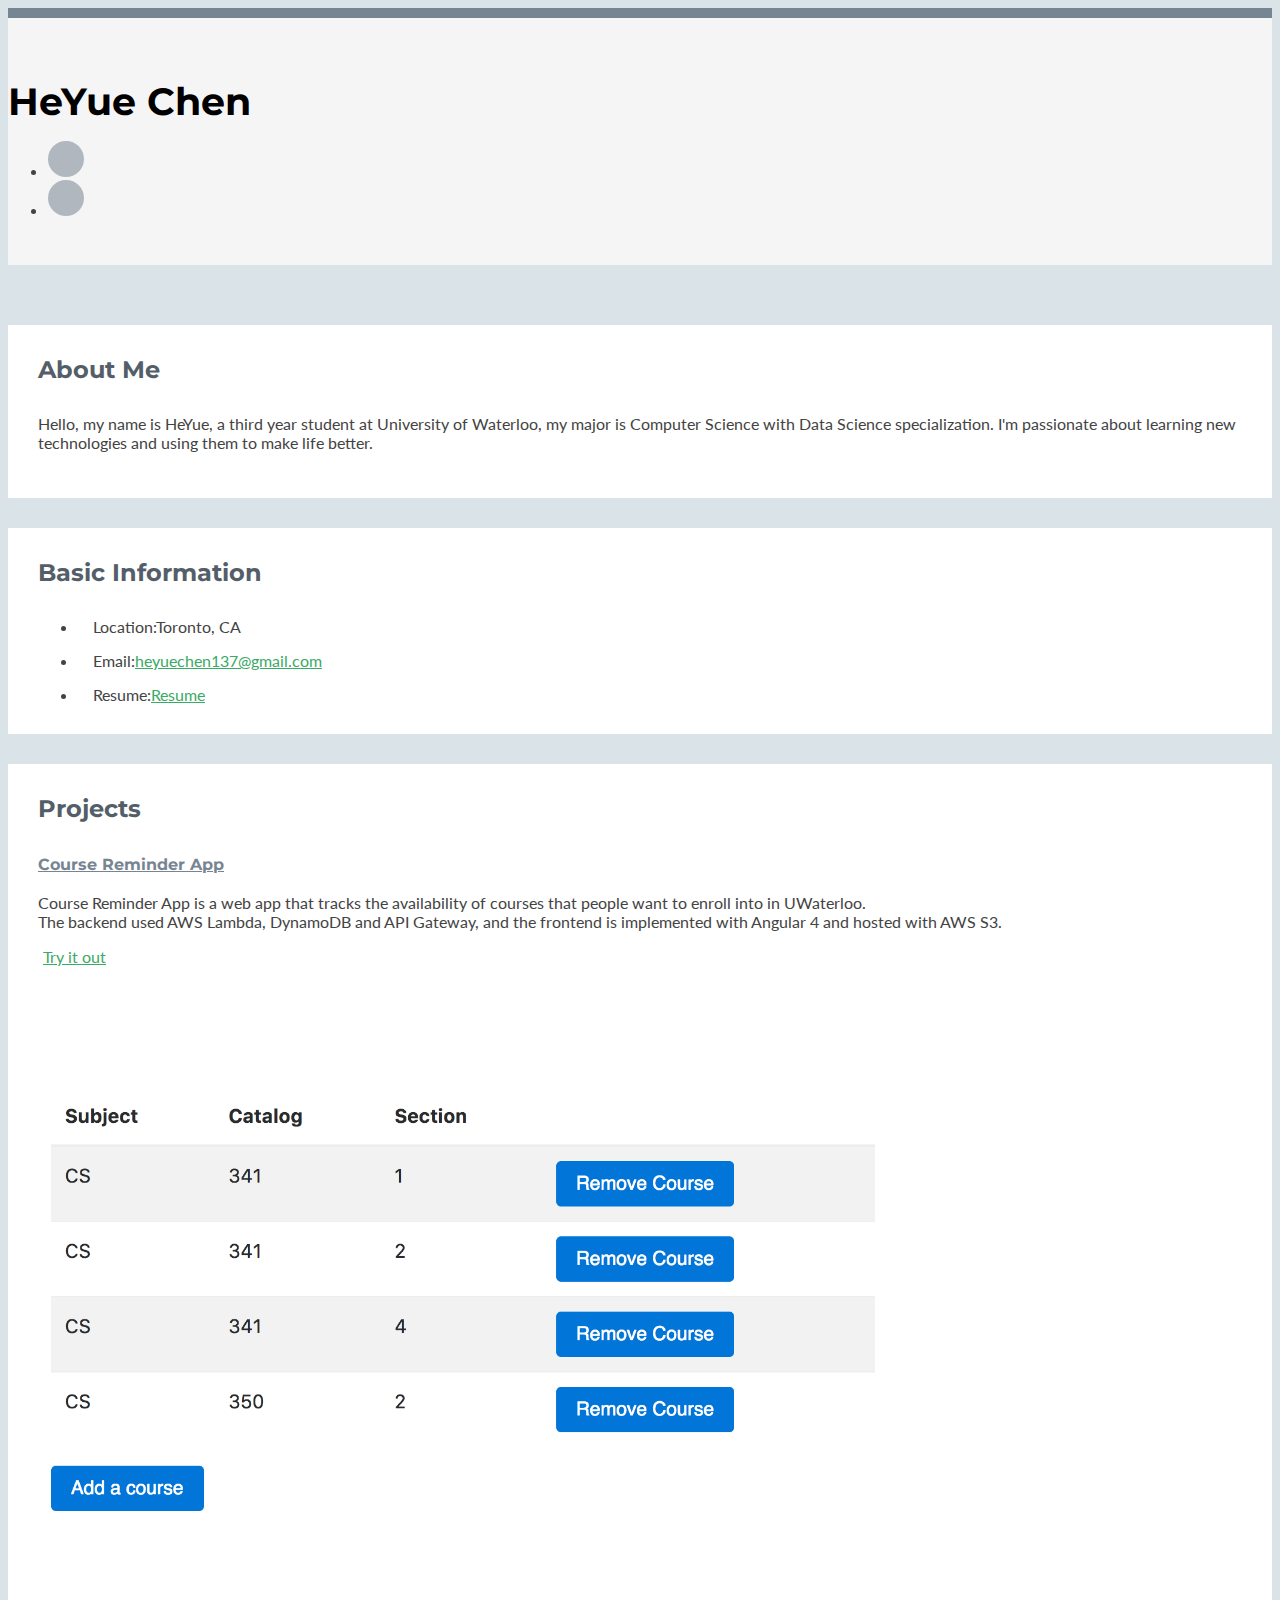
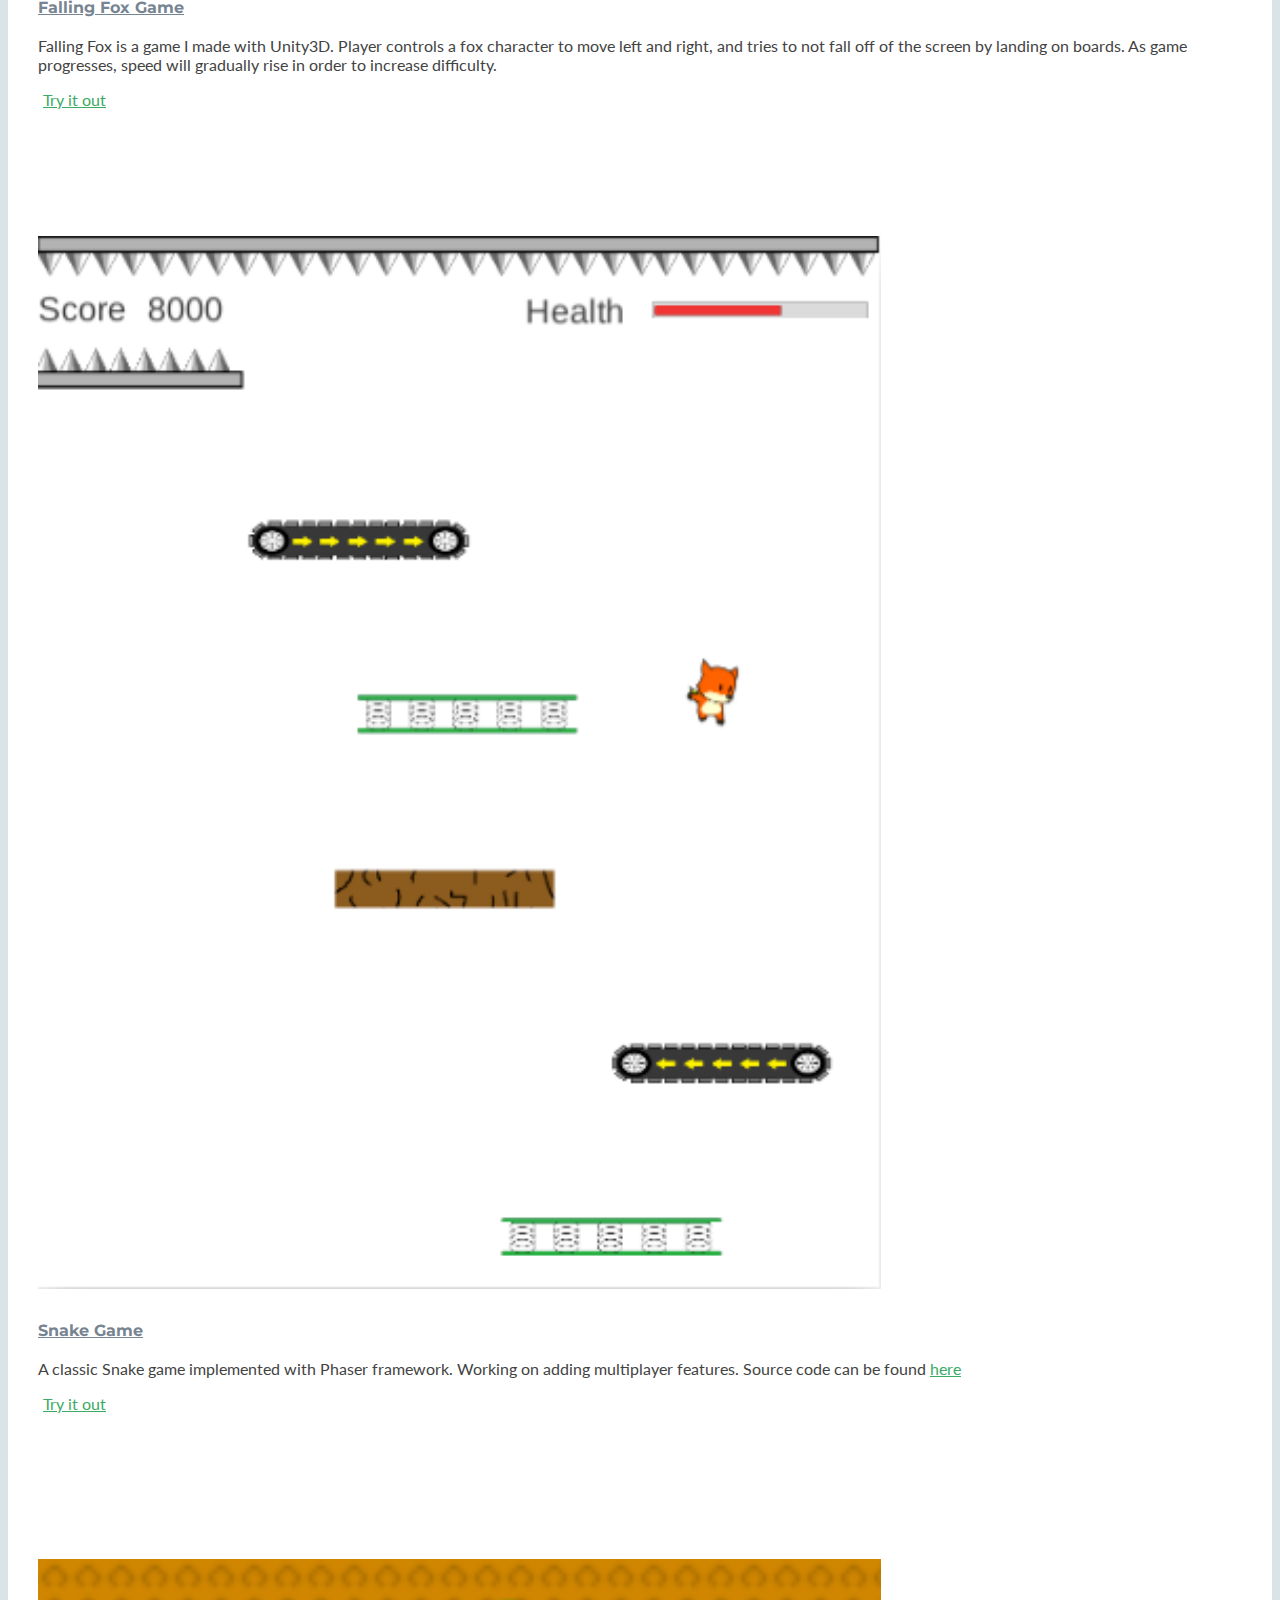
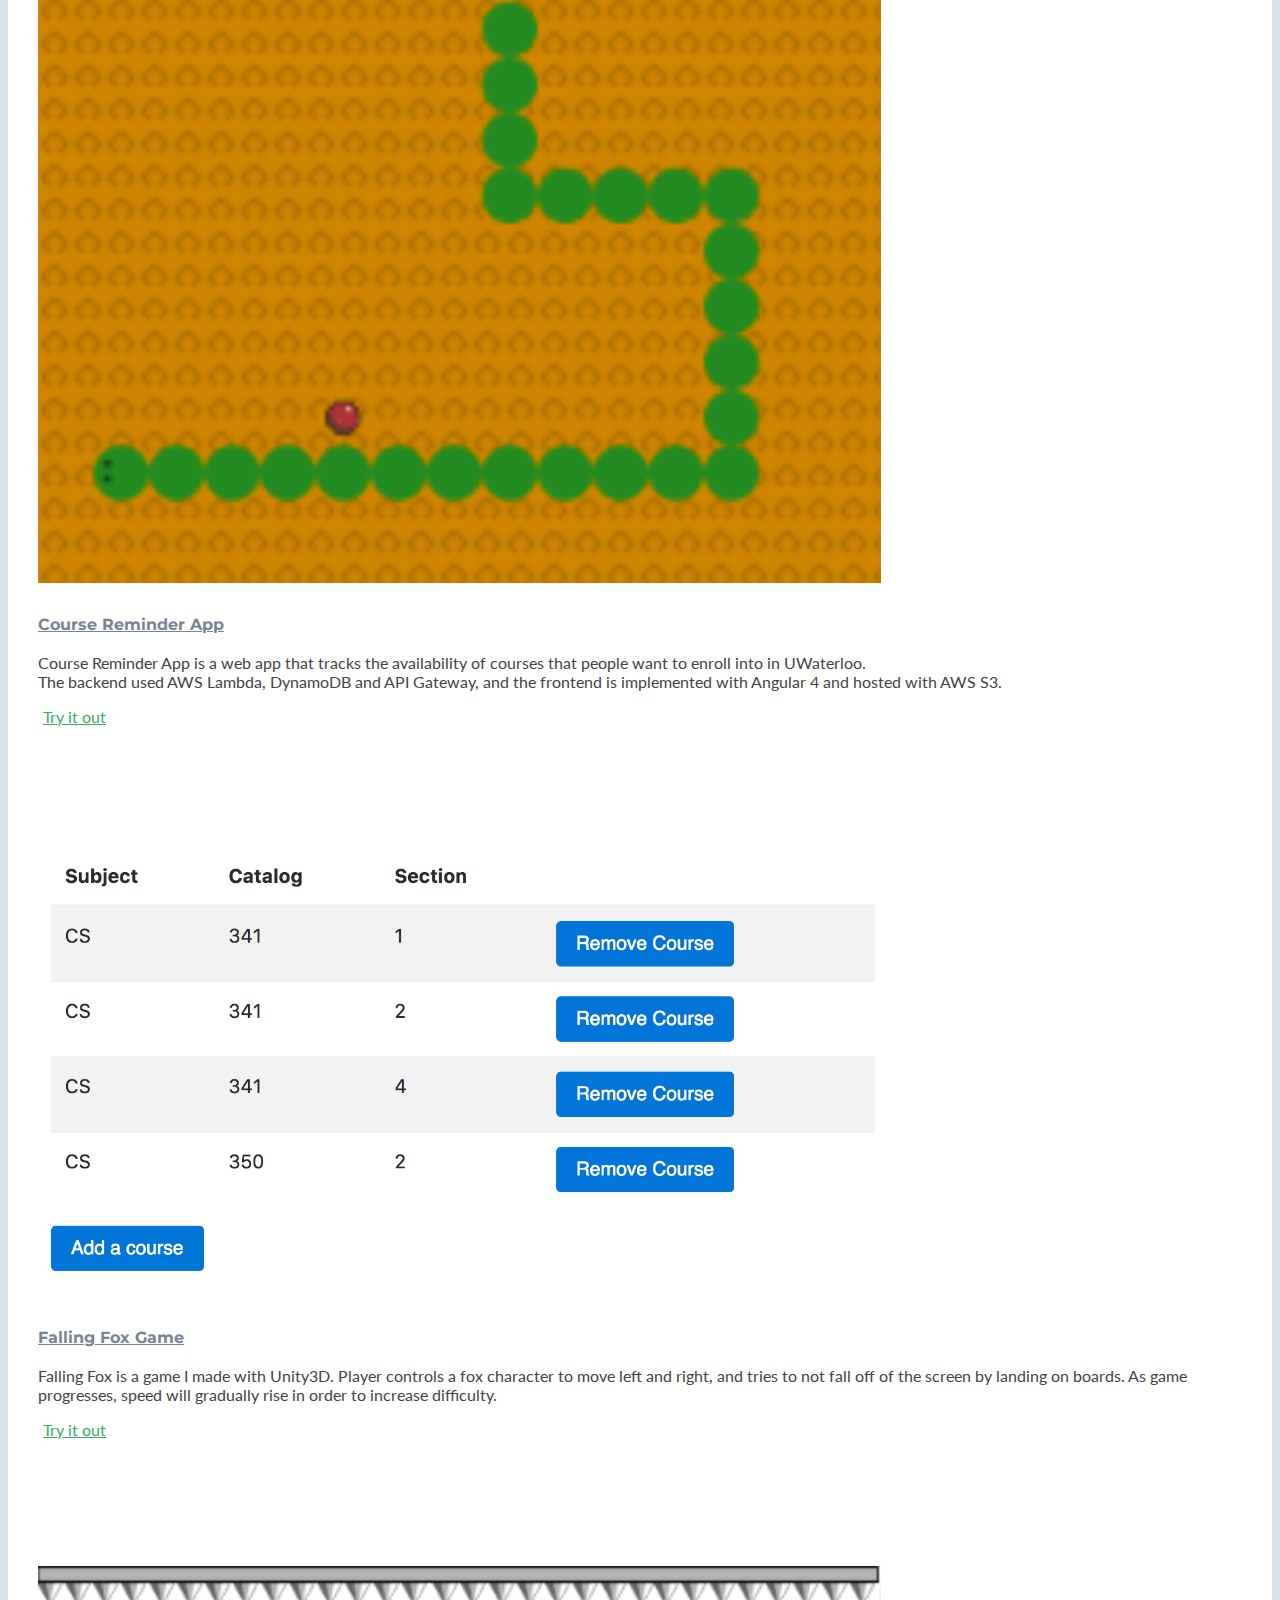
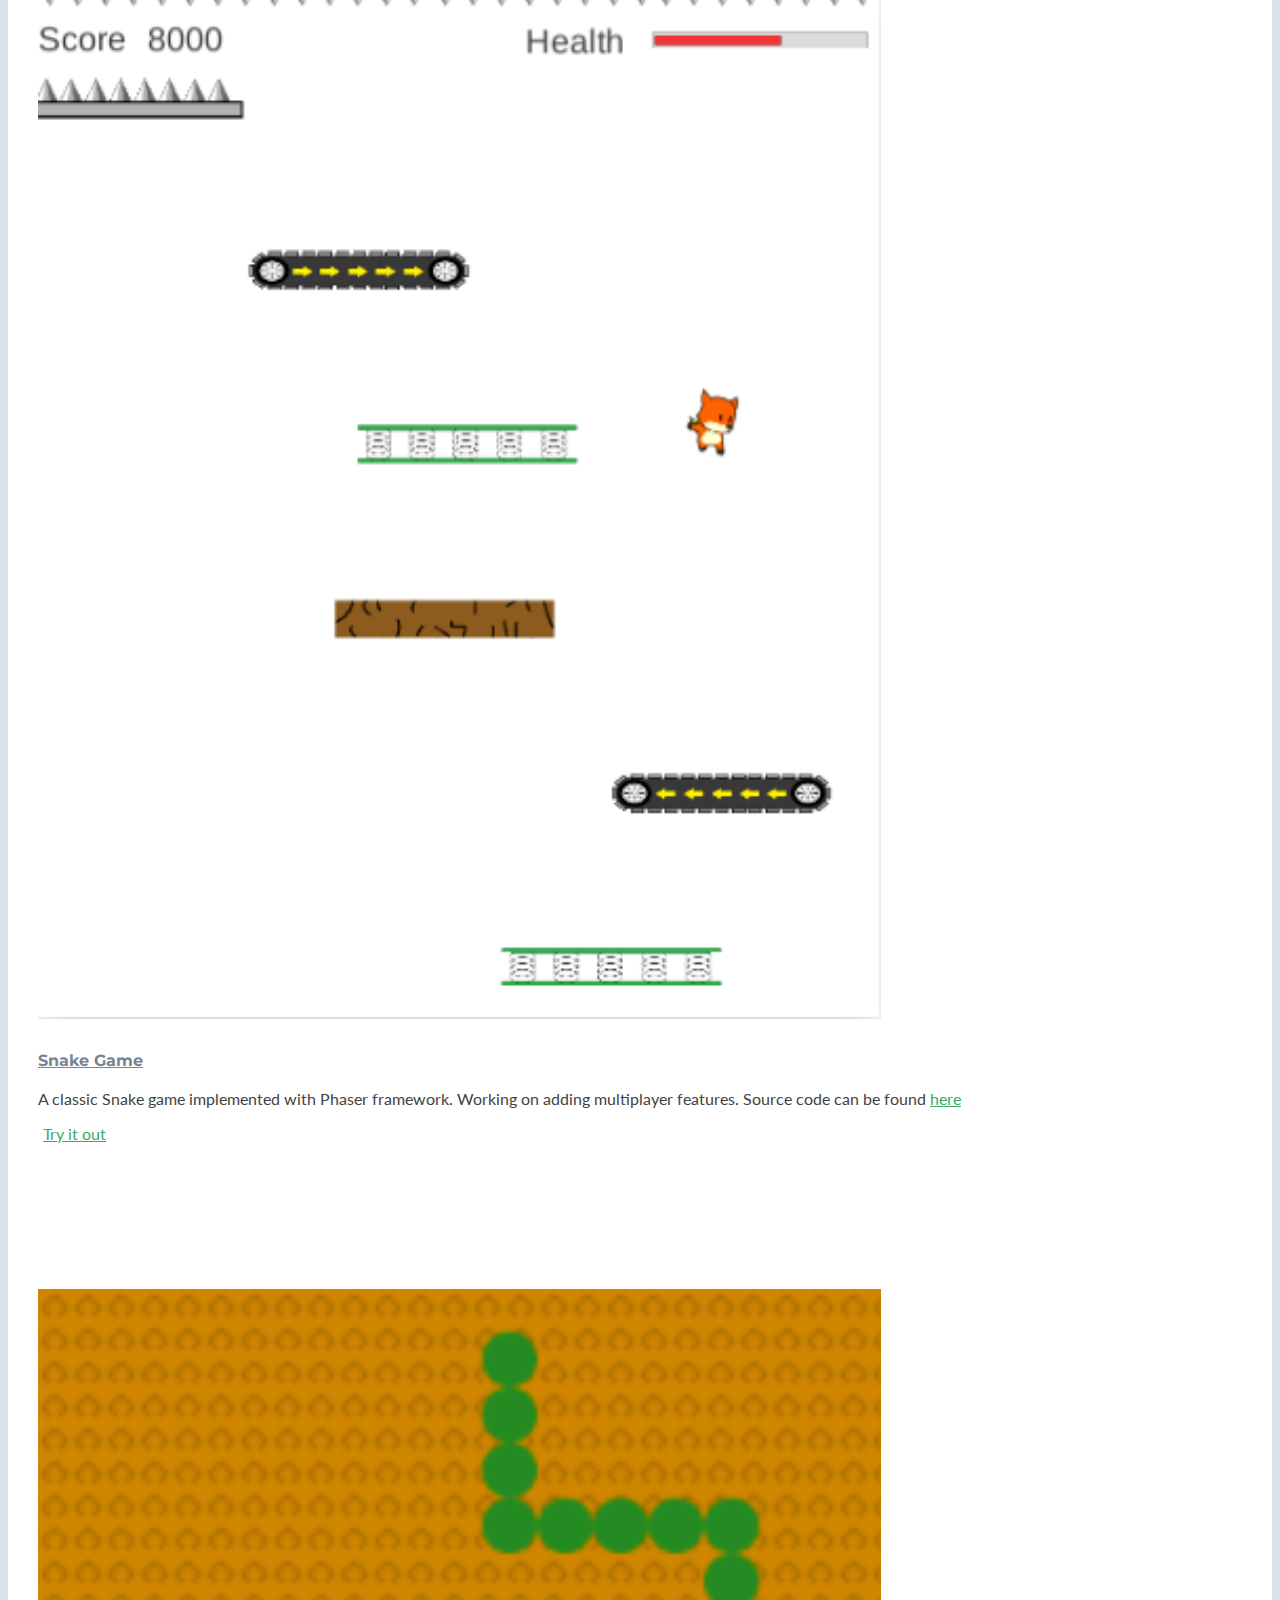
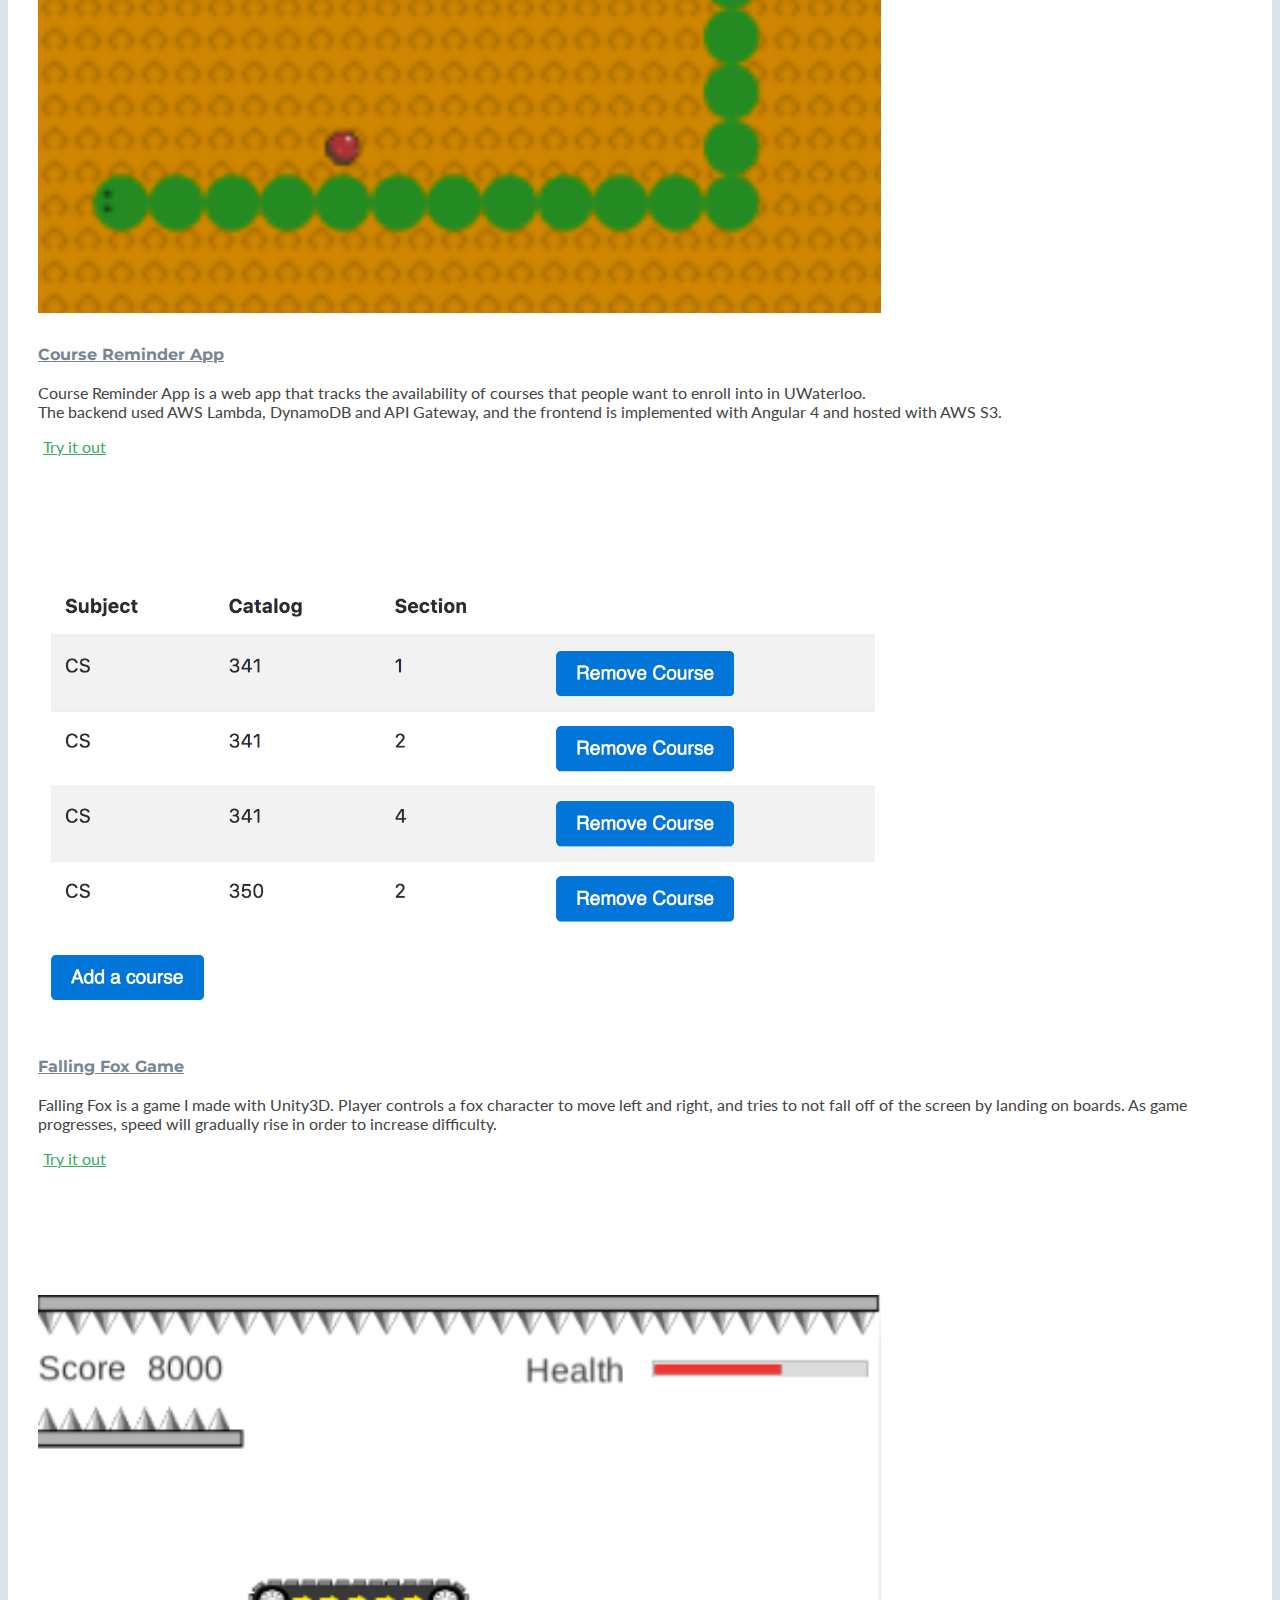
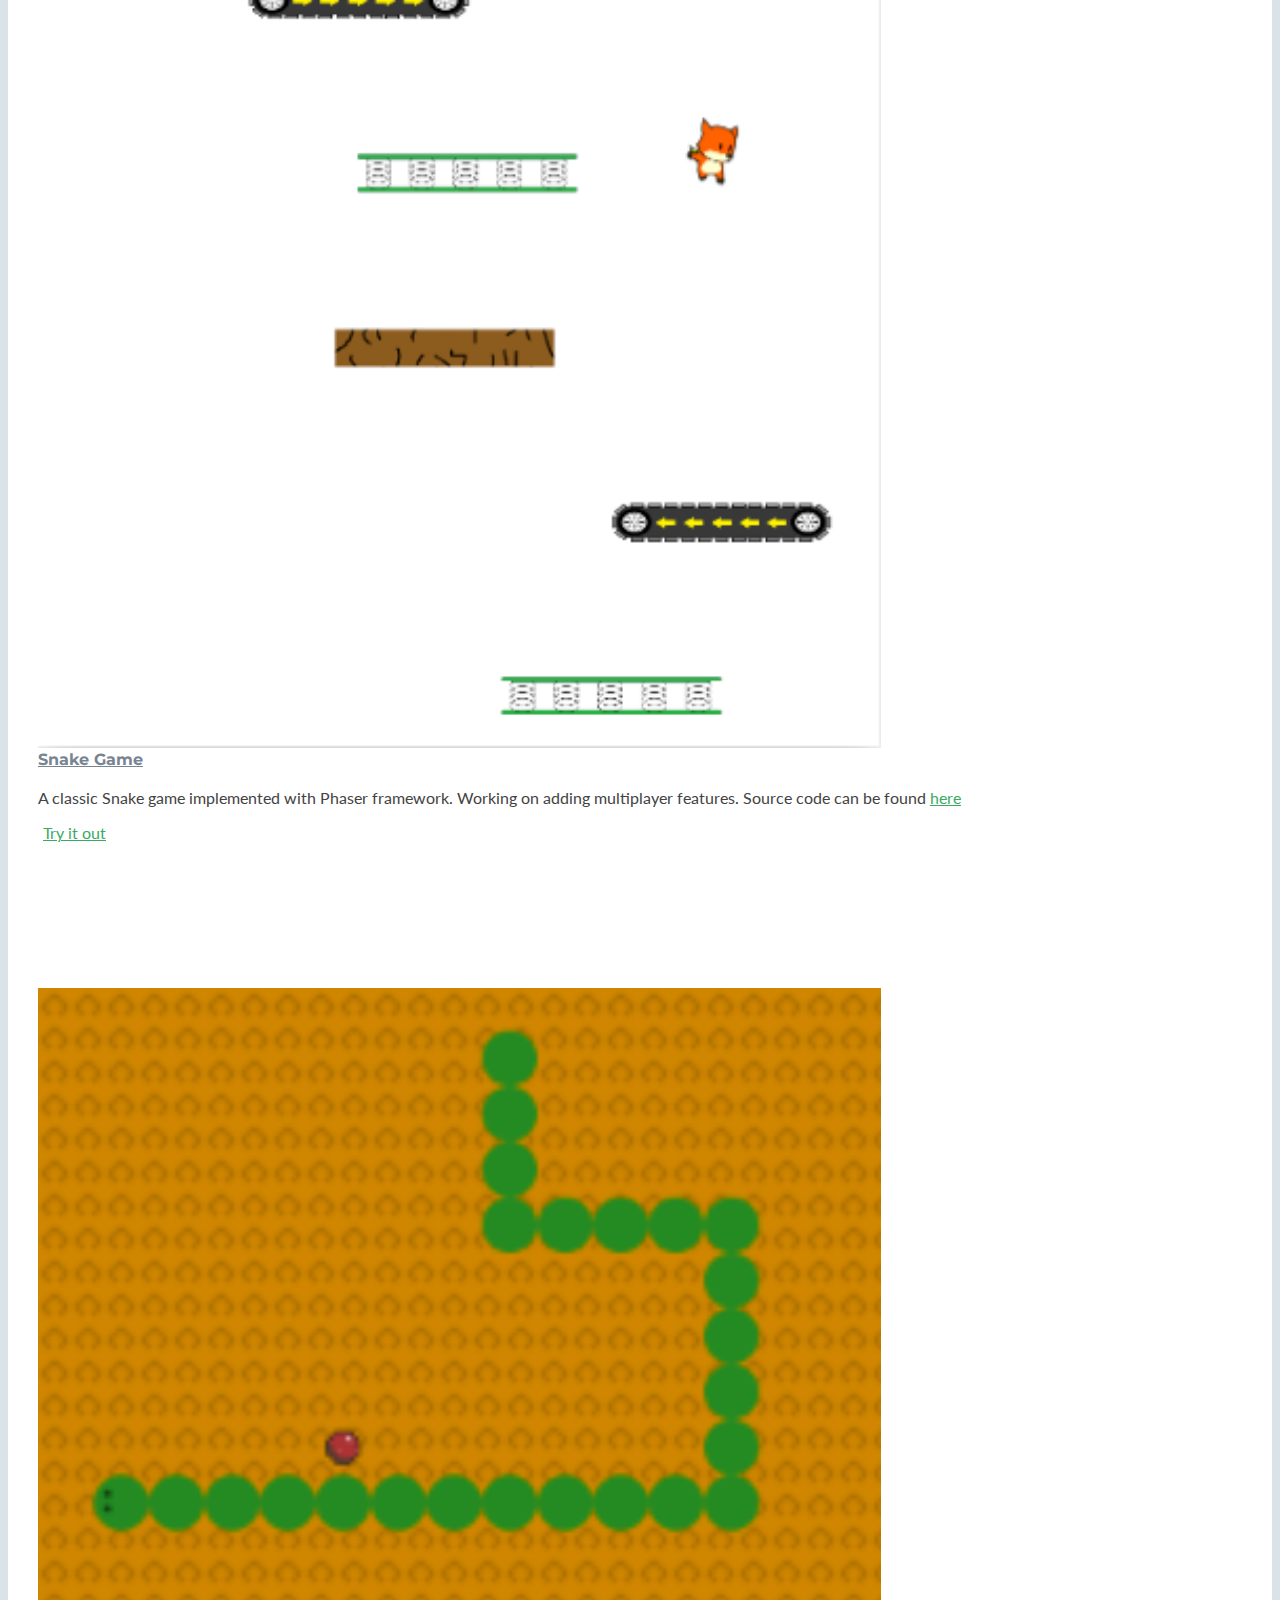
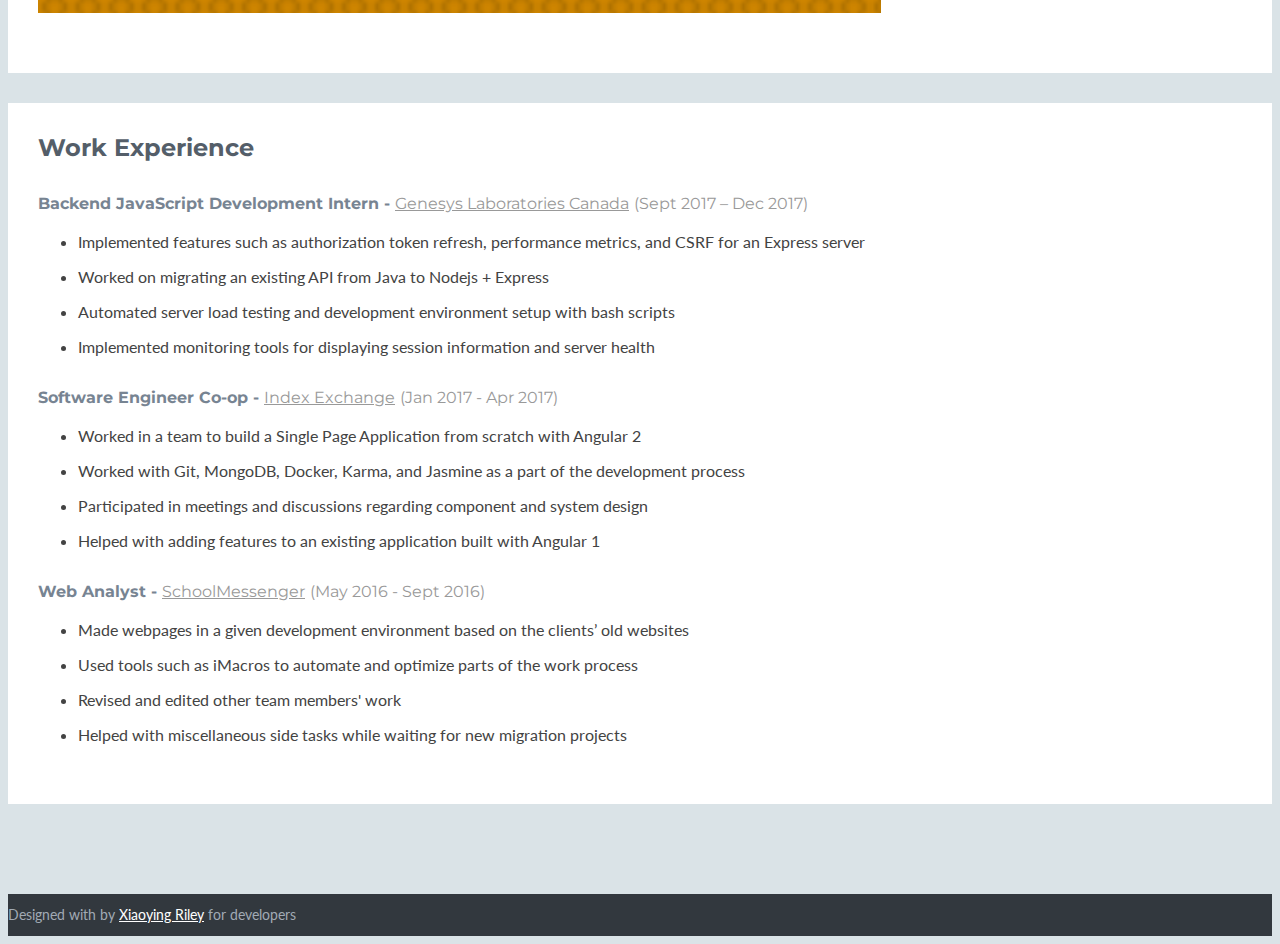
==== commit d2b17eb0: "Update index.html" ====
--- a/index.html
+++ b/index.html
@@ -36,9 +36,7 @@
                     <div class="section-inner">
                         <h2 class="heading">About Me</h2>
                         <div class="content">
-                            <p>Hello, my name is HeYue, a third year Computer Science student at University of Waterloo. I'm passionate about learning new technologies and using them to make life better.</p>
-                            <p>One of my hobbies is playing video games, and my favourite game is the Monster Hunter series by Capcom. This is what made me interested in game development, especially console games.</p>
-                            <p>I am also interested in artificial intelligence, and I have gained some knowledge of common machine learning concepts and algorithms through a 11-week course on Coursera.</p>
+                            <p>Hello, my name is HeYue, a third year student at University of Waterloo, my major is Computer Science with Data Science specialization. I'm passionate about learning new technologies and using them to make life better.</p>
                         </div><!--//content-->
                     </div><!--//section-inner-->                 
                 </section><!--//section-->
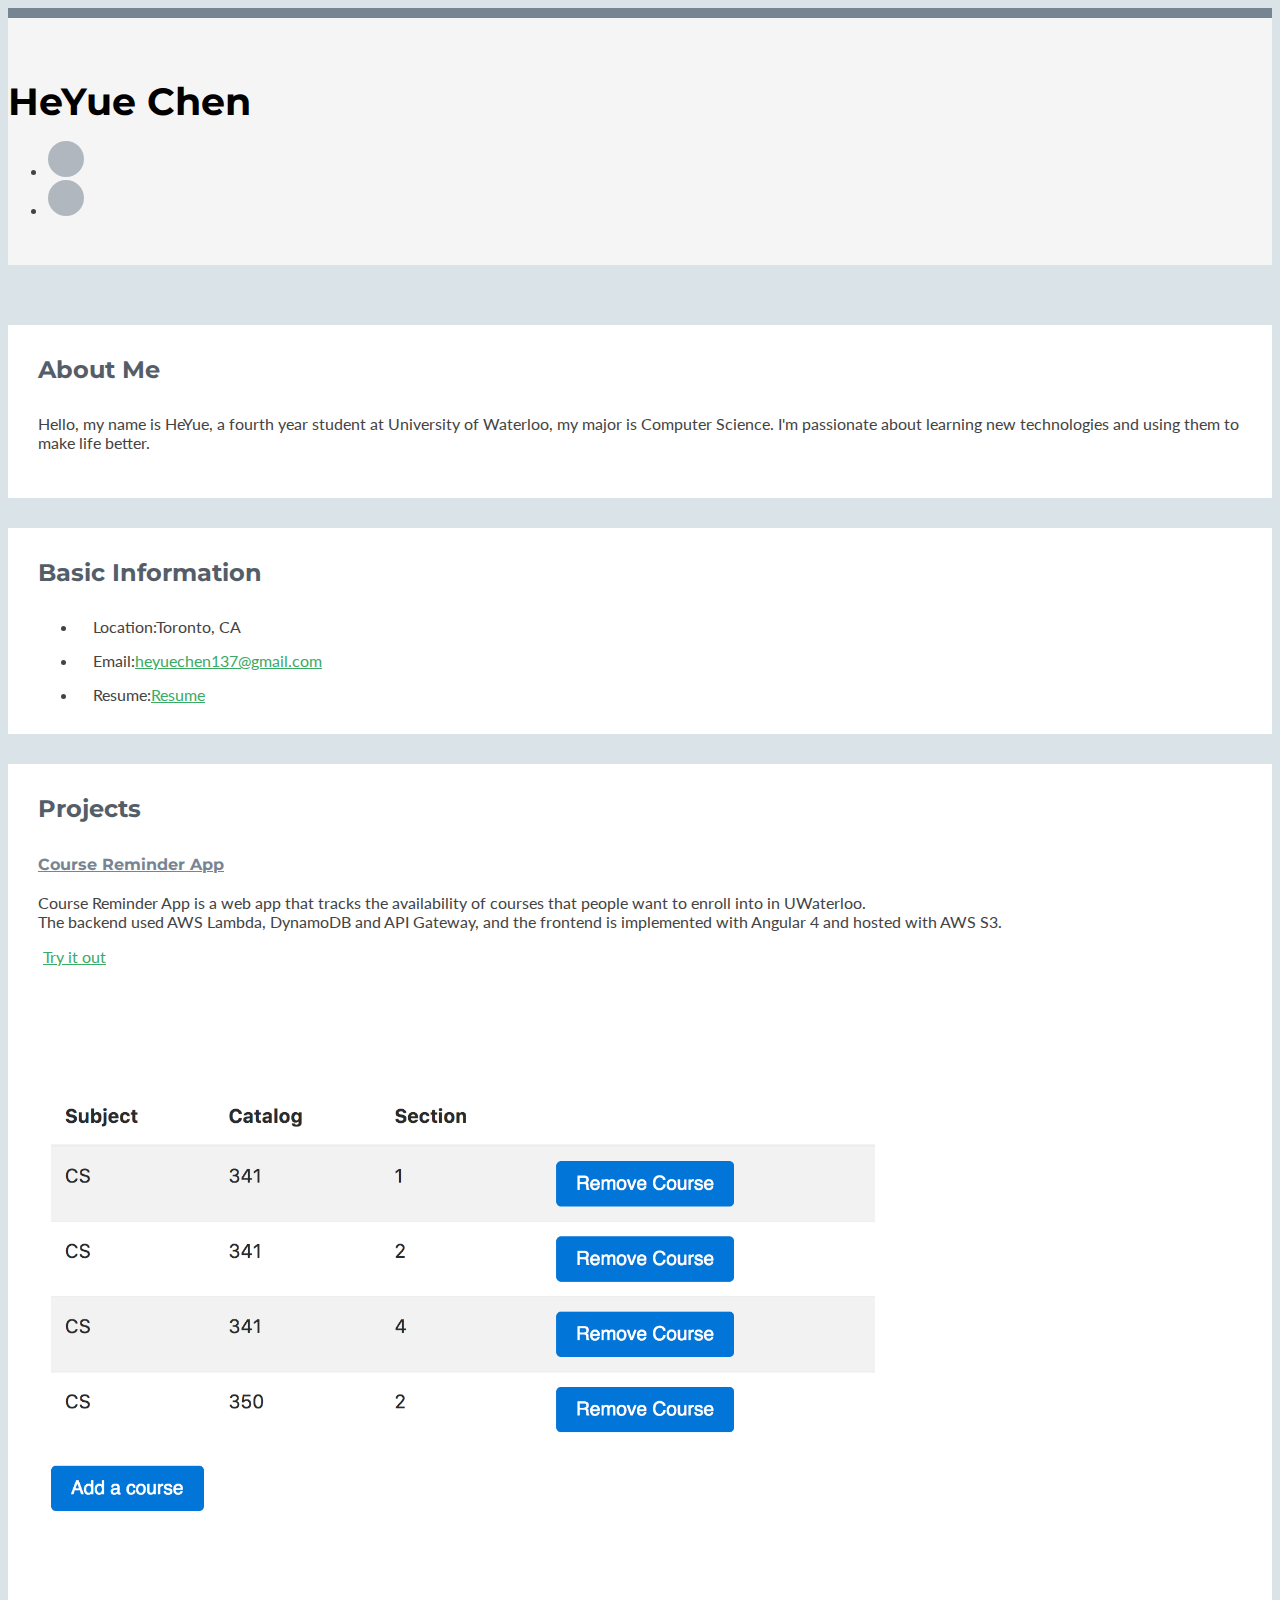
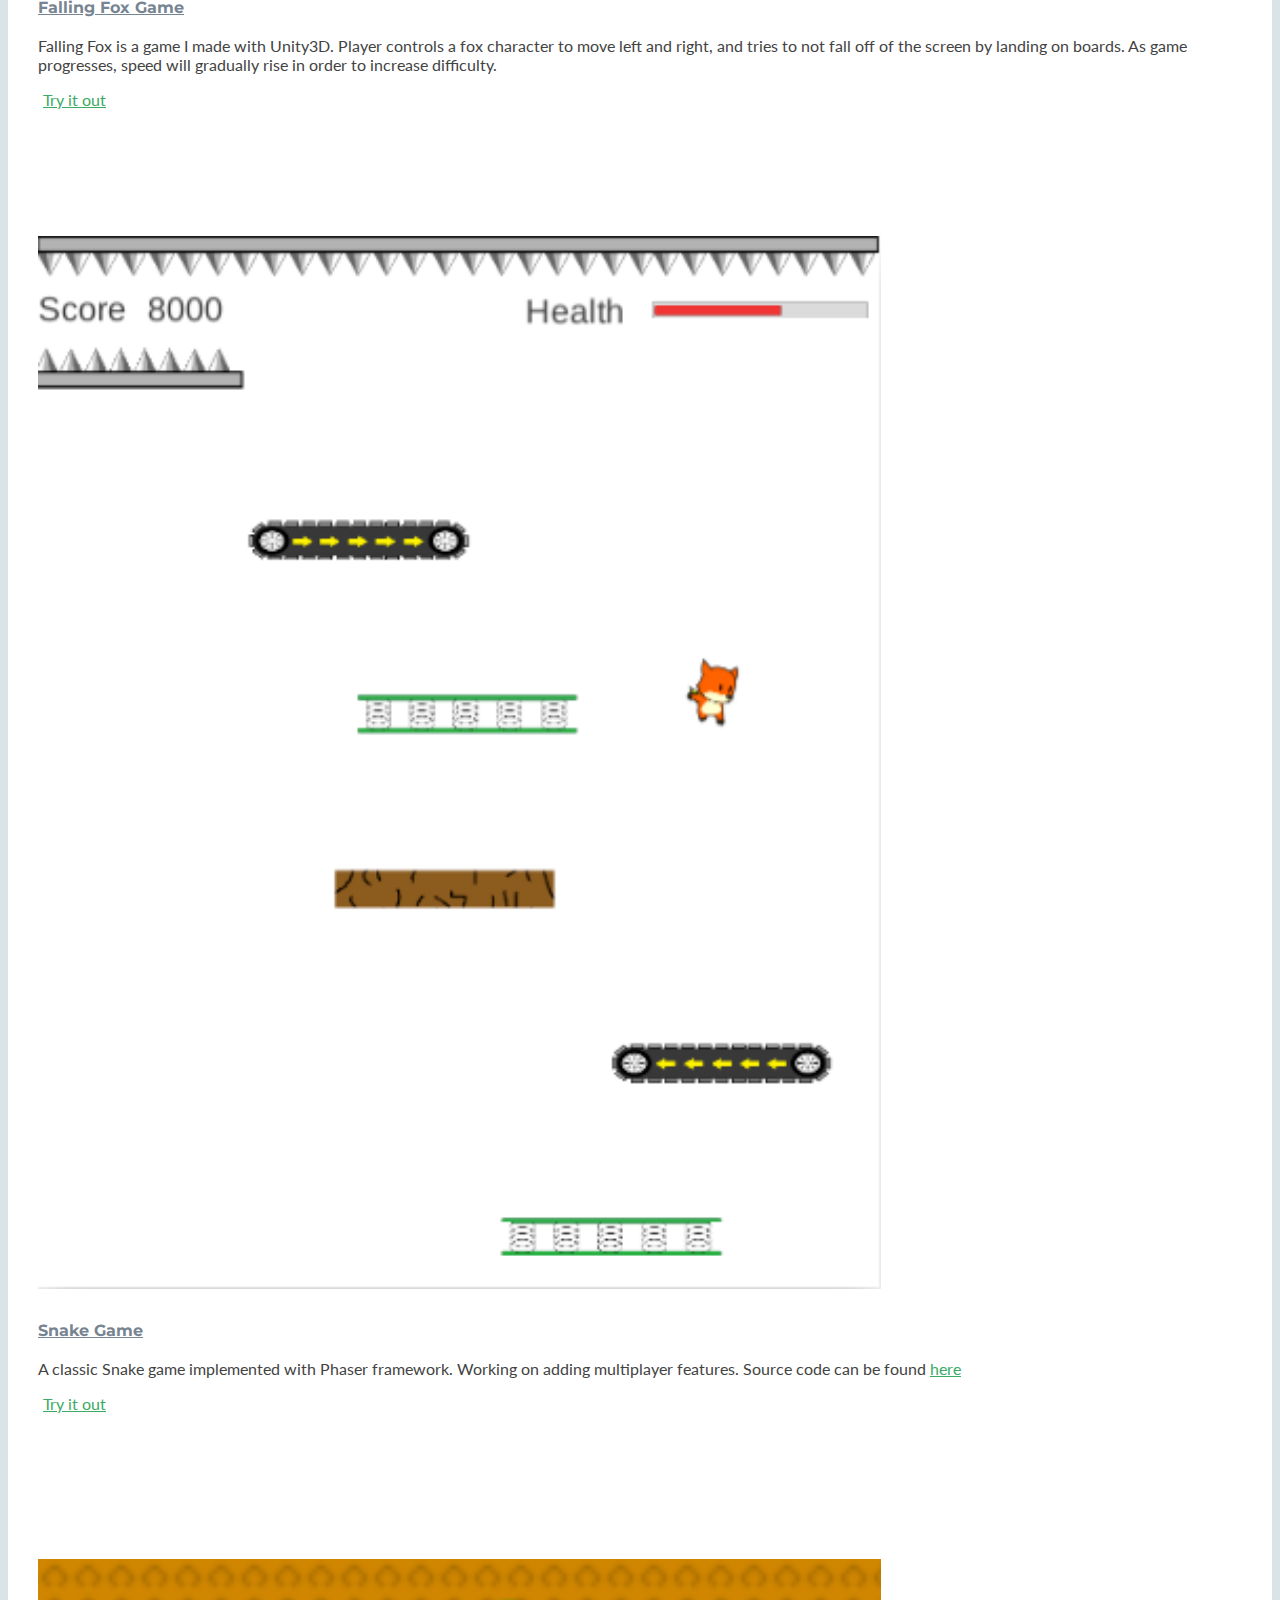
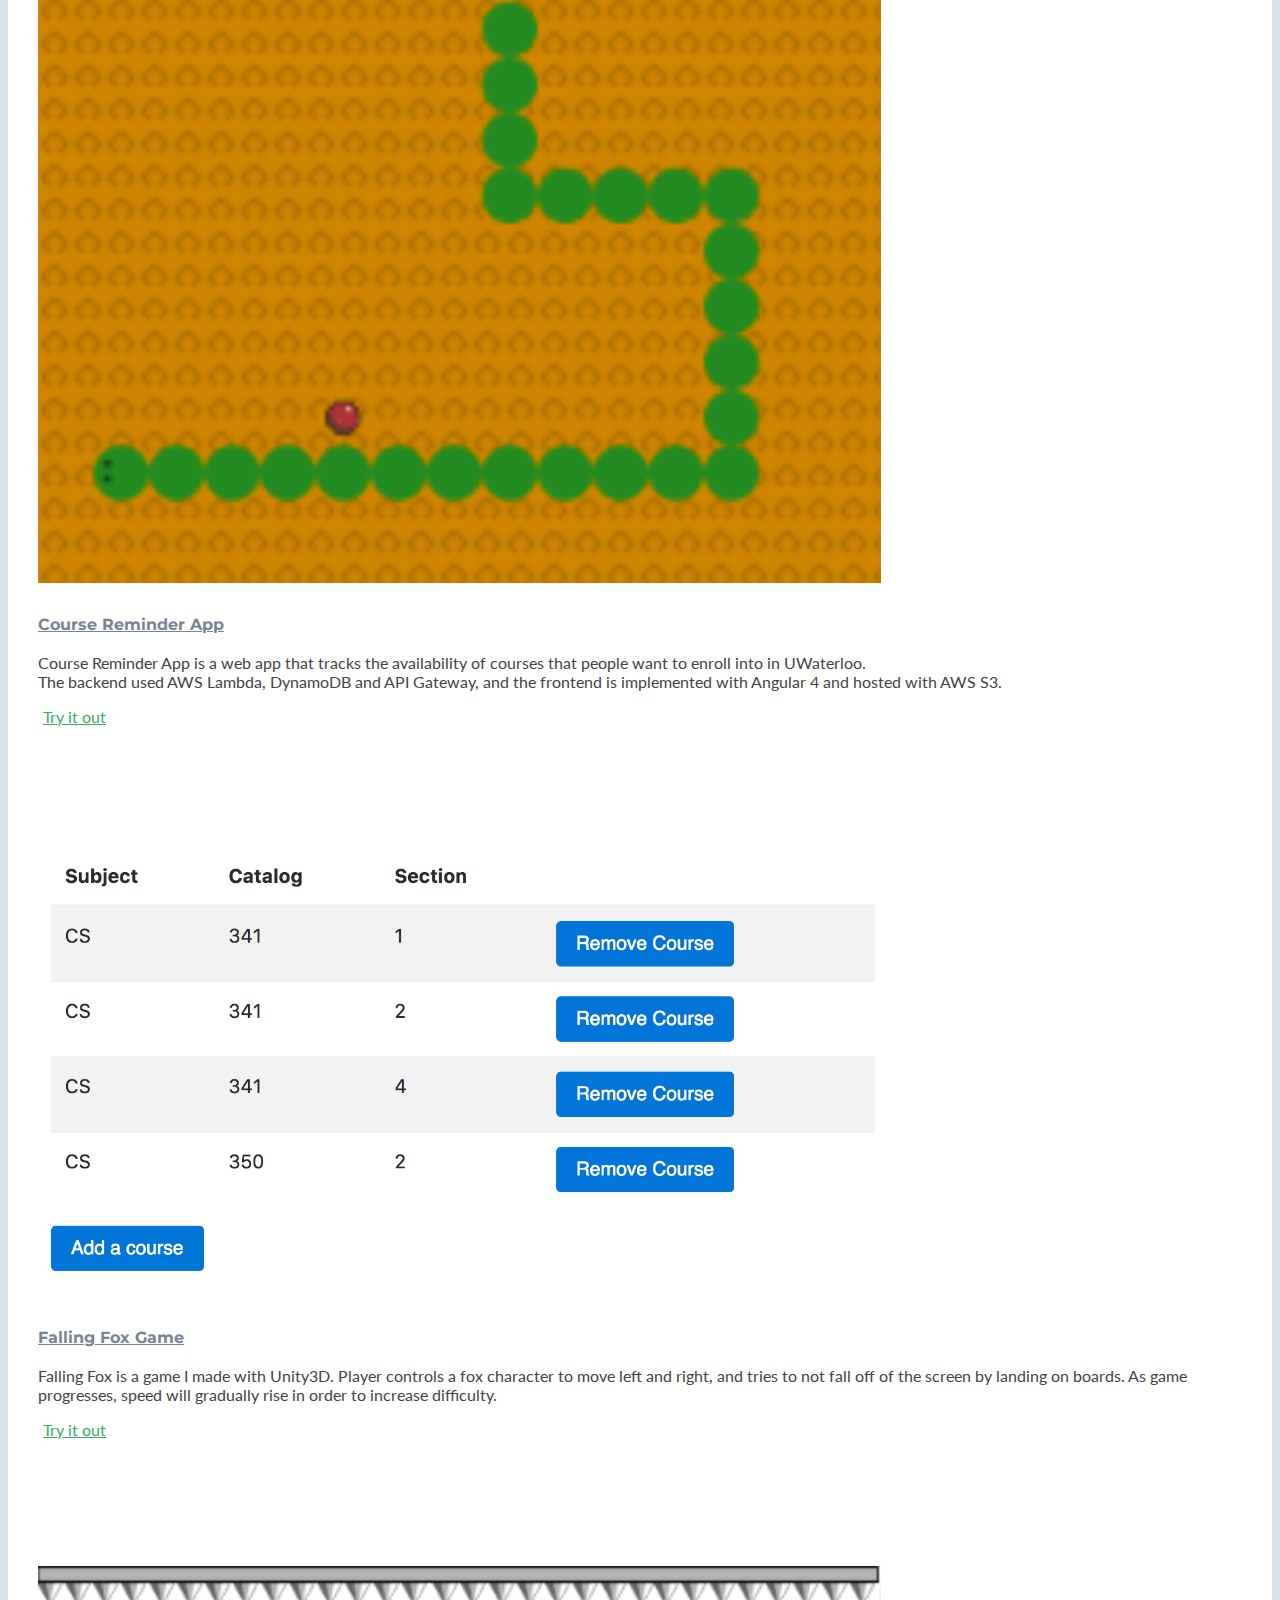
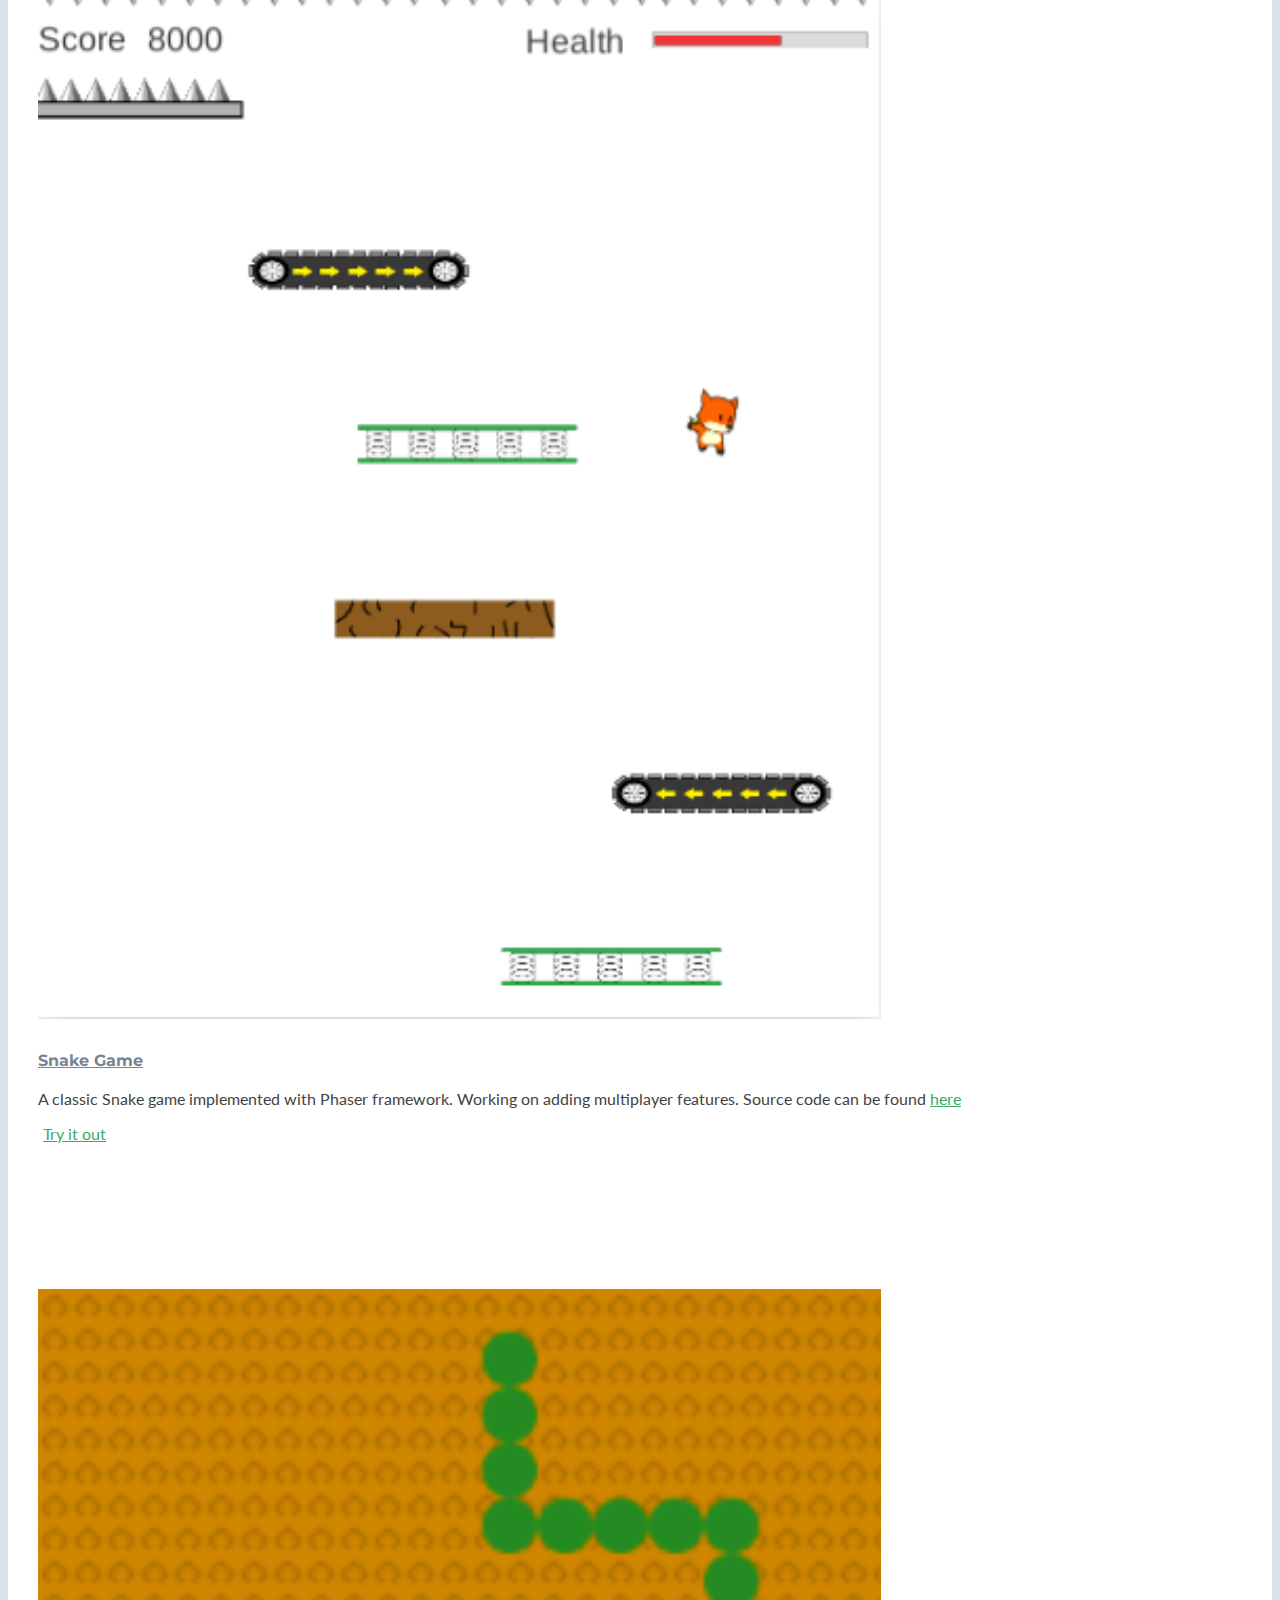
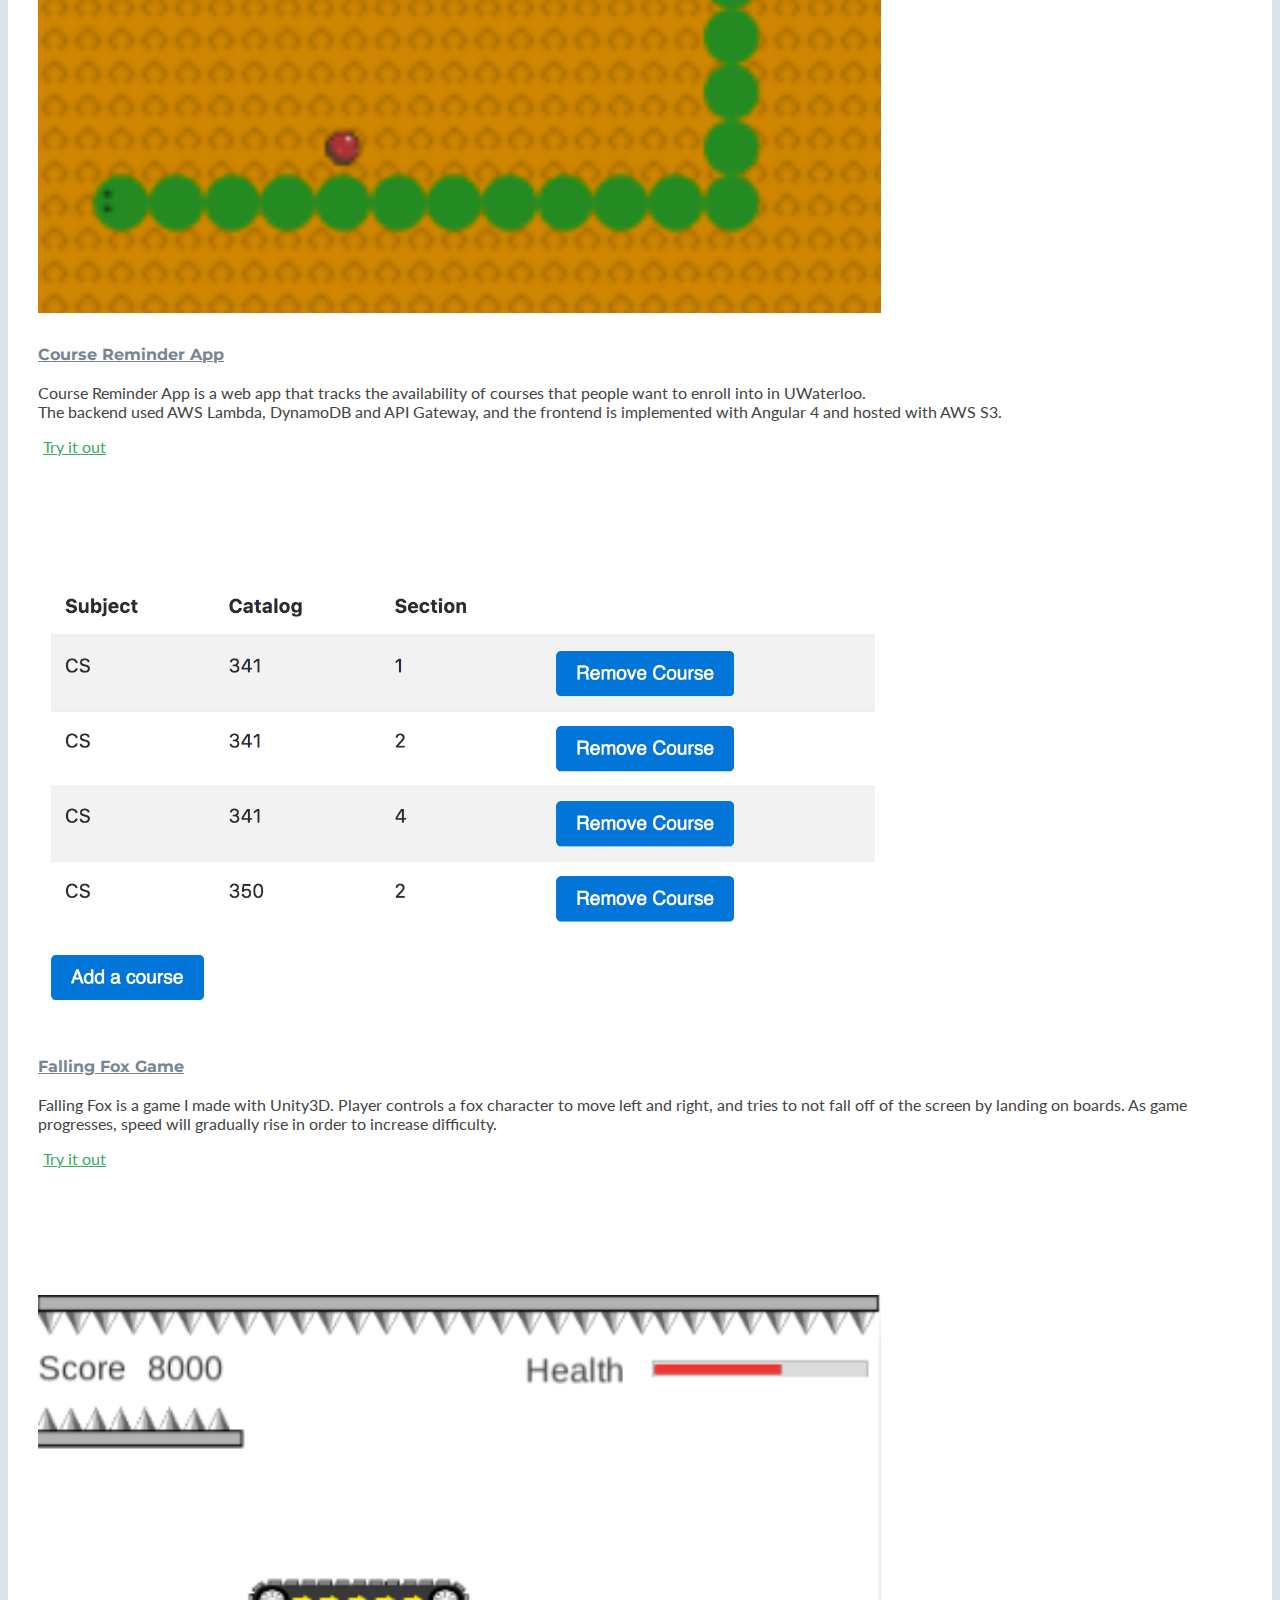
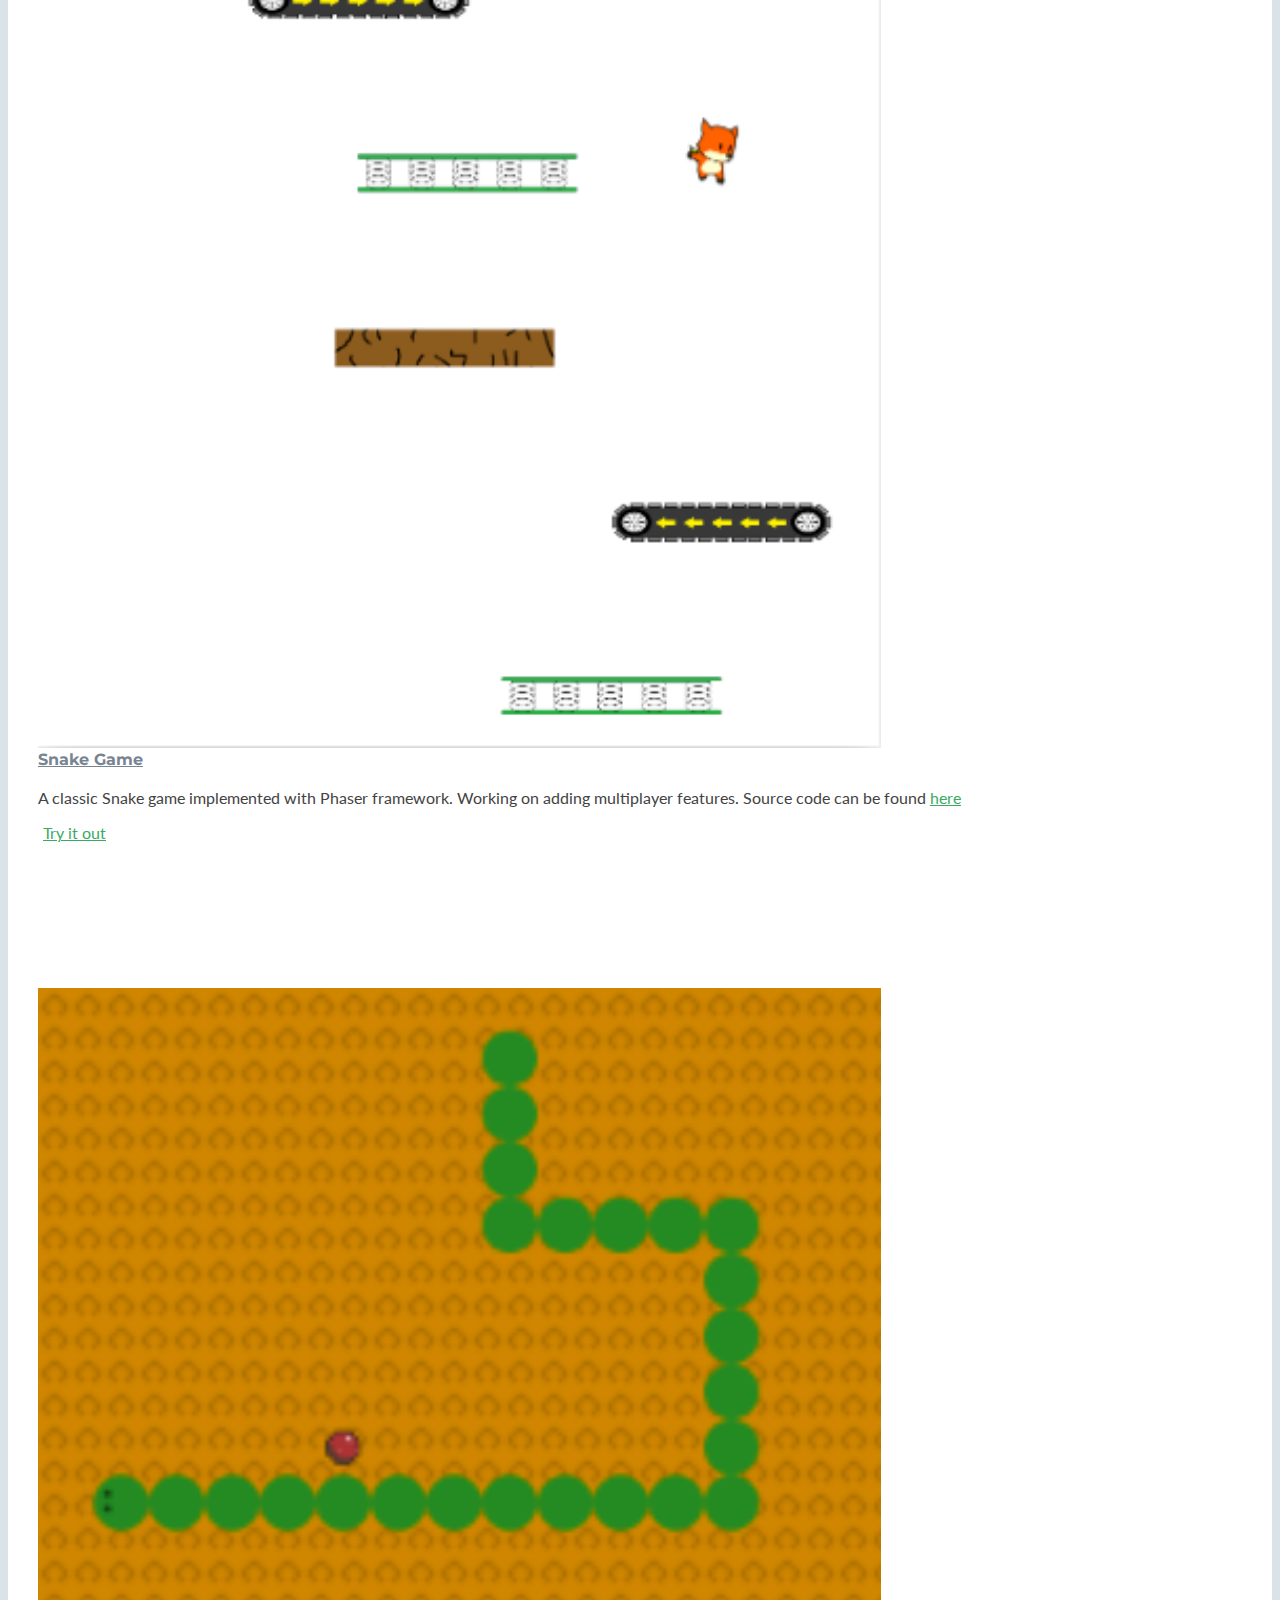
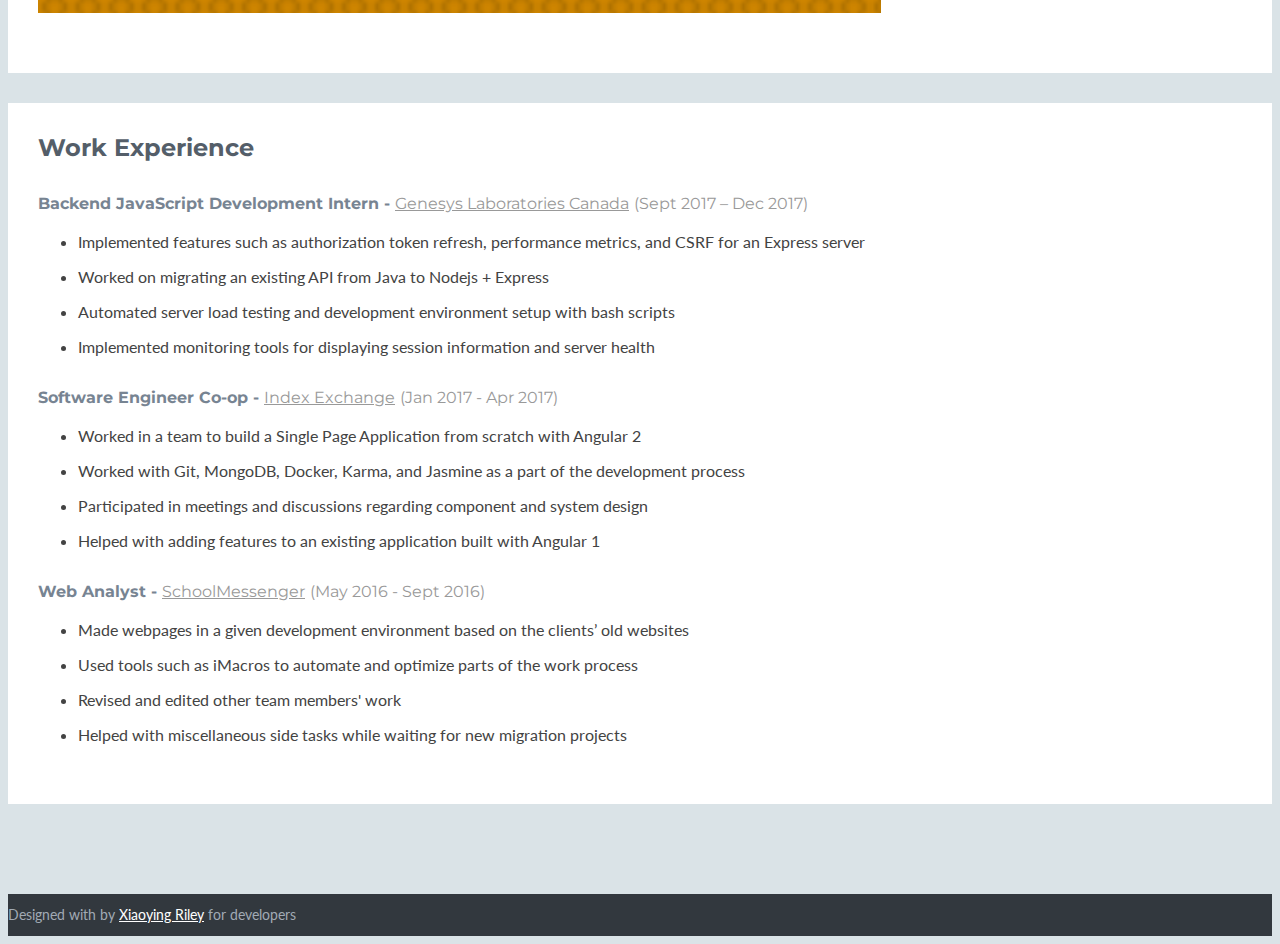
==== commit 5250ba59: "update resume and introduction" ====
--- a/index.html
+++ b/index.html
@@ -36,7 +36,7 @@
                     <div class="section-inner">
                         <h2 class="heading">About Me</h2>
                         <div class="content">
-                            <p>Hello, my name is HeYue, a third year student at University of Waterloo, my major is Computer Science with Data Science specialization. I'm passionate about learning new technologies and using them to make life better.</p>
+                            <p>Hello, my name is HeYue, a fourth year student at University of Waterloo, my major is Computer Science. I'm passionate about learning new technologies and using them to make life better.</p>
                         </div><!--//content-->
                     </div><!--//section-inner-->                 
                 </section><!--//section-->
